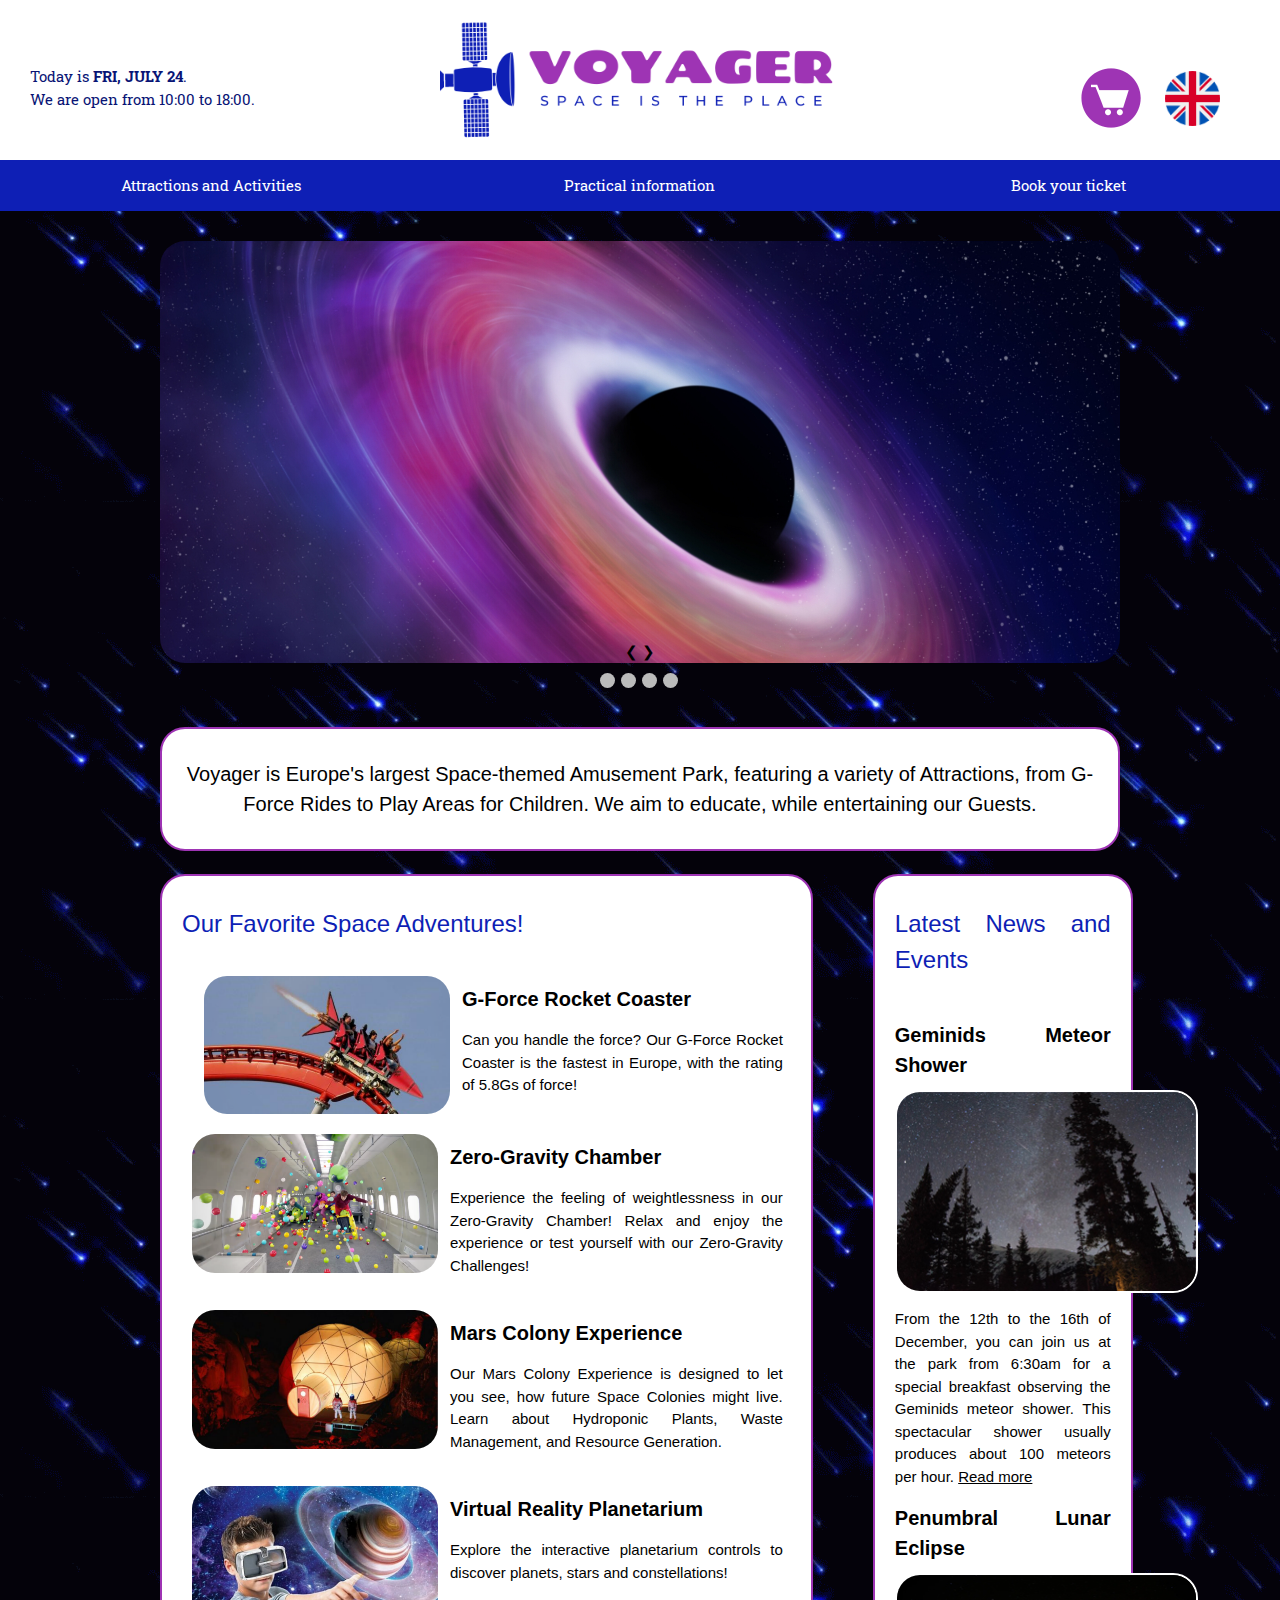
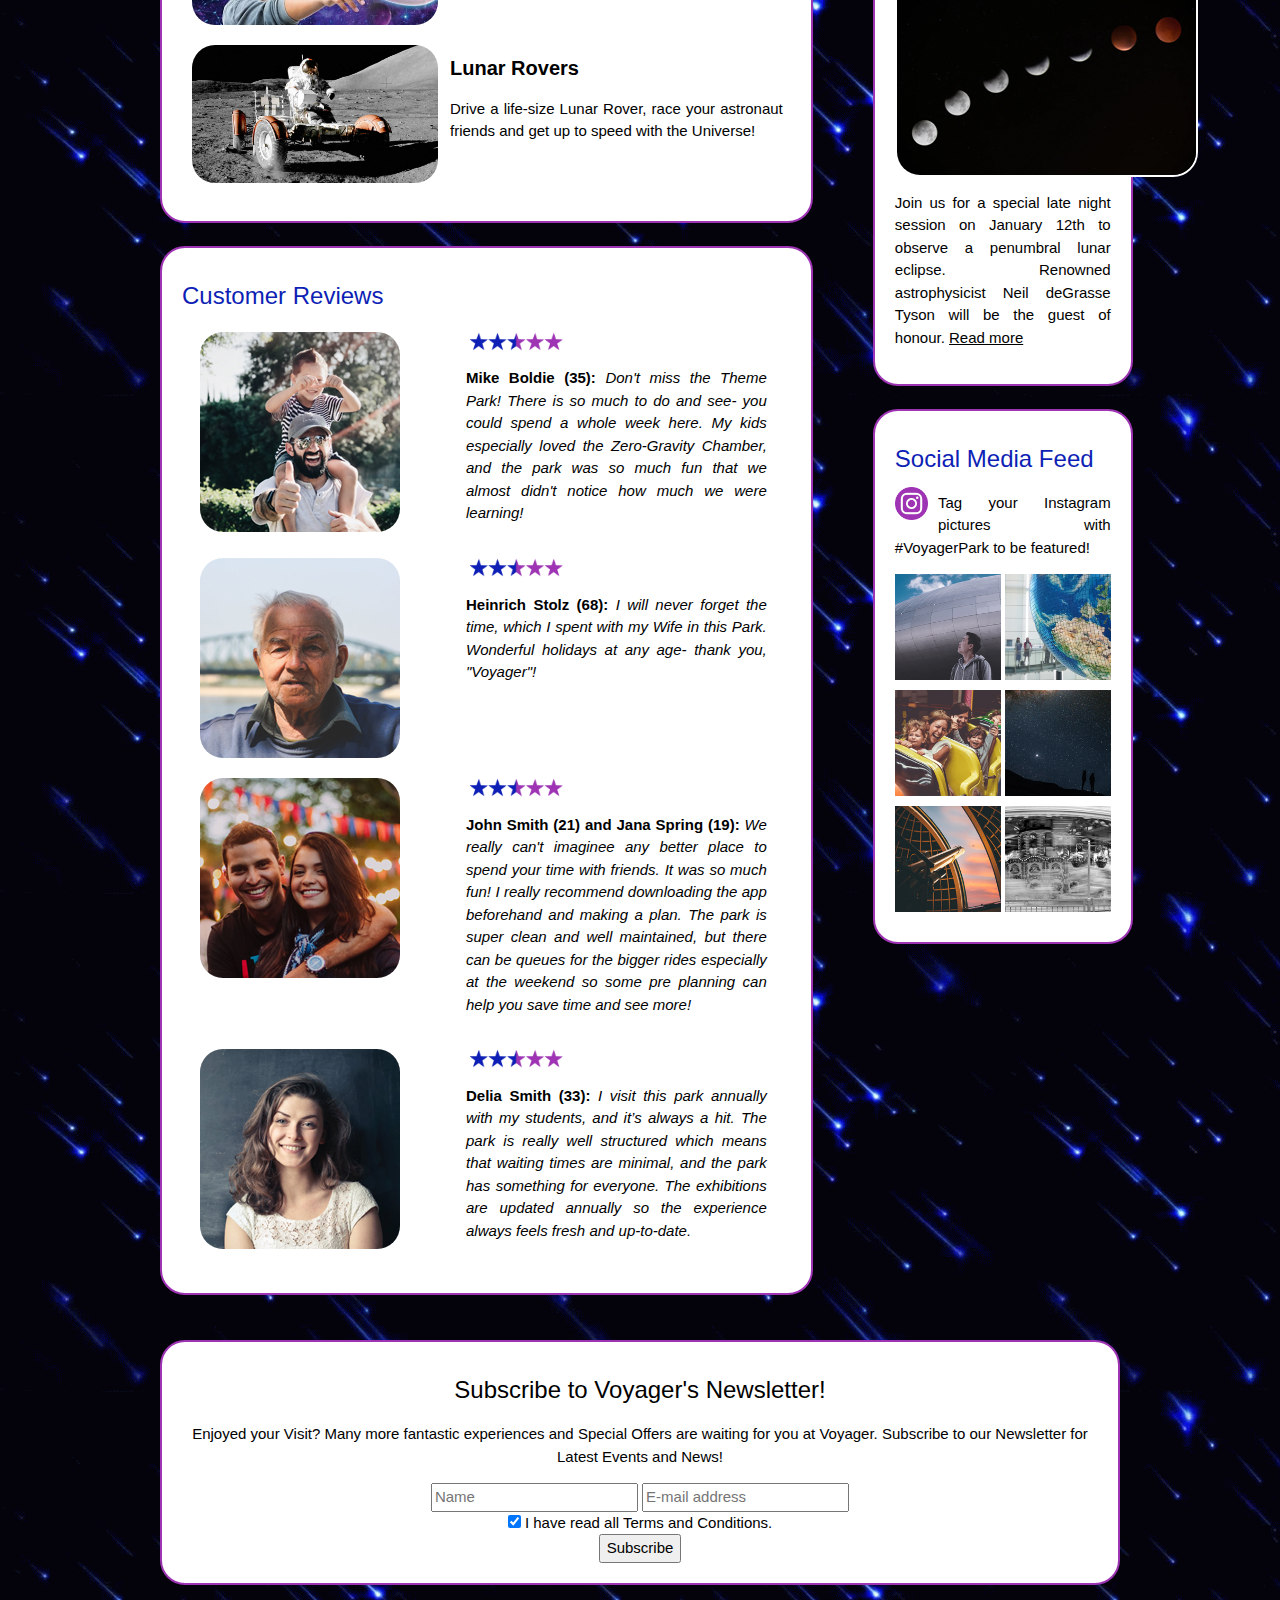
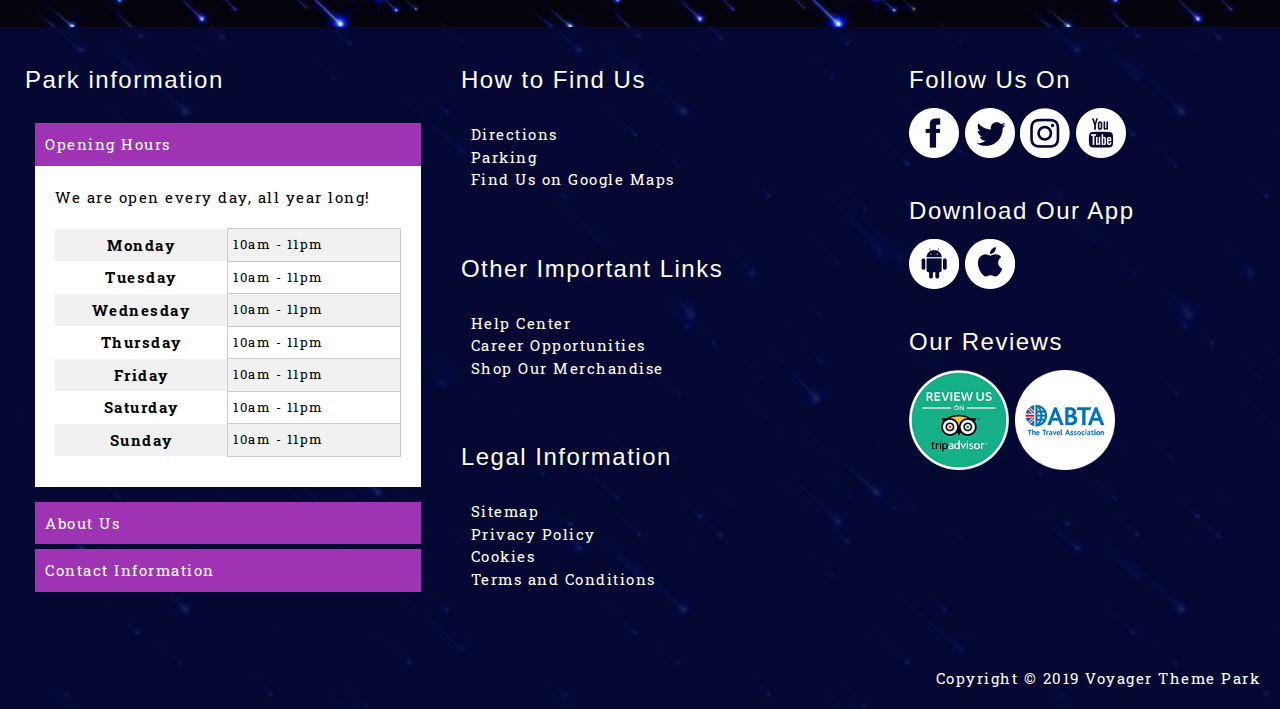
==== index.html @ f6f7c563 "fix conflict" ====
<!DOCTYPE html>
<html lang="en">

    <!--METADATA-->
    <!-- Contribution: Main coding for this page was provided by Kristine Kuprevica. A number of people provided content including Hazel O'Keeffe, Kristina Kozaj and Kristine Kuprevica. Additional coding work on the skeleton and header/footer was provided by Kishore Mishra. Tweaks for validation were done by Hazel O'Keeffe. -->

    <head>
        <title>Voyager | Europe's largest Space-themed Amusement Park</title>
        <meta charset="utf-8">
        <!-- CHECK DESCRIPTION; MISSION STATEMENT, SEO OPTIMIZATION-->
        <meta name="description" content="Voyager is Europe's largest Space-themed Amusement Park, featuring a variety of Attractions, from G-Force Rides to Play Areas for Children. We aim to educate, while entertaining our guests.">
        <meta name="author" content="Hazel O'Keeffe, Kenjiro Ono, Kishore Mishra, Kristina Kozaj, Kristine Kuprevica, Laurence Sonnenberg">
        <meta name="viewport" content="width=device-width, initial-scale=1.0">
        <meta name="refresh" content="600">
        <!-- CHECK KEYWORDS, MISSION STATEMENT, SEO OPTIMIZATION-->
        <meta name="keywords" content="Amusement Park Holidays Family Holidays Children Space Fun">
        <!-- Adding favicon icon -->
        <link rel="shortcut icon" type="image/ico" href="media/favicon.ico" />
        <!-- Adding link to the CSS and JavaScript -->
        <link rel="stylesheet" href="https://www.w3schools.com/w3css/4/w3.css">
        <link rel="stylesheet" type="text/css" href="voyager_styles.css">
        <script src="js/getDate.js"></script>
        <!-- <script src="js/slideshowContainer.js"></script> -->

        <!-- 
<style>
h1 {
font-size: 40px;
font-family: sans-serif, "Roboto Slab", "Trebuchet MS";
color: #9E34B4;
}

h2 {
font-size: 30px;
font-family: sans-serif, "Roboto Slab", "Trebuchet MS";
color: #9E34B4;
}

h3 {
font-size: 25px;
font-family: sans-serif, "Roboto Slab", "Trebuchet MS";

}

h4 {
font-size: 18px;
font-family: "Chango", sans-serif, "Roboto Slab", "Trebuchet MS", ;
}

p {
font-size: 16px;
font-family: sans-serif, "Roboto Slab", "Trebuchet MS";
}

</style>
-->

    </head>

    <!--Body-->

    <body>

        <!--THE HEADER CONTAINS THE LOGO, LANGUAGE OPTIONS, SHOPPING CART AND NAVIGATION-->
        <header>
            <!-- Logo -->
            <div class="logo_container">
                <a href="index.html"><img src="media/VOYAGER_Logo.png" alt="Theme park logo" width="400"></a>
            </div>

            <div class="header_buttons">
                <a href="booking.html"><img src="media/cart.png" alt="Link to shopping cart" width="80"></a>
                <!-- This creates a pop up that tells users that more languages will eb available soon -->
                <div class=" tooltip">
                    <img src="media/en.png" alt="Language option: English" width="75">
                    <span class="tooltiptext">More languages coming soon!</span>
                </div>
            </div>
            <p class="opening_today">
                <!-- This piece of code uses a simple JavaScript script to get the current date -->
                Today is
                <span id="date_time"></span>.
                <script>
                    window.onload = date_time('date_time');

                </script> <br />
                We are open from <time>10:00</time> to <time>18:00</time>.
            </p>

            <!-- THE MAIN NAVIGATION FOR THE SITE IS DETAILED HERE-->
            <nav>
                <ul>
                    <li class="dropdown">
                        <a href="index.html#voyager_attractions" class="dropbtn">Attractions and Activities</a>
                        <!-- THIS SECTION IS A DROPDOWN -->
                        <div class="dropdown-content">
                            <a href="index.html#voyager_attractions">Most visited attractions</a>
                            <a href="practical_information.html#specialoffers">Special offers</a>
                            <a href="index.html#latest_news">Latest events and news</a>
                        </div>
                    </li>
                    <li><a href="practical_information.html">Practical information</a></li>
                    <li><a href="booking.html">Book your ticket</a></li>
                </ul>
            </nav>
        </header>

        <!--1 Banner Slideshow Container-->

        <!--1.1. Slideshow Container-->

        <div id="main_content">

            <div class="slideshow-container">
                <div class="slideshow-inner">

                    <div class="mySlides">
                        <img src='./media/Banner_4.jpg' style='width: 100%; text-align: center;' alt="Voyager Banner 4 Black Planet" />
                    </div>

                    <div class="mySlides">
                        <img src='./media/Banner_1.jpg' style='width: 100%;' alt="Voyager Banner 1 Moonwalk Simulator Photo" />
                    </div>

                    <div class="mySlides">
                        <img src='./media/Banner_2.jpg' style='width: 100%;' alt="Voyager Banner 2 Planetarium Photo" />
                    </div>

                    <div class="mySlides">
                        <img src='./media/Banner_3.jpg' style='width: 100%;' alt="Voyager Banner 3 Children Astronaut Costume Photo" />
                    </div>

                    <a class="prev" onclick="plusSlides(-1)">&#10094;</a>
                    <a class="next" onclick="plusSlides(1)">&#10095;</a>

                </div>


            </div>

            <!--1.2. Dot Container-->

            <div style='text-align: center;'>
                <span class="dot" onclick='currentSlide(1)'></span>
                <span class="dot" onclick='currentSlide(2)'></span>
                <span class="dot" onclick='currentSlide(3)'></span>
                <span class="dot" onclick='currentSlide(4)'></span>
            </div>

            <script>
                var slideIndex = 1;
                showSlides(slideIndex);
                
                function plusSlides(n) {
                  showSlides(slideIndex += n);
                }
                
                function currentSlide(n) {
                  showSlides(slideIndex = n);
                }
                
                function showSlides(n) {
                  var i;
                  var slides = document.getElementsByClassName("mySlides");
                  var dots = document.getElementsByClassName("dot");
                  if (n > slides.length) {slideIndex = 1}    
                  if (n < 1) {slideIndex = slides.length}
                  for (i = 0; i < slides.length; i++) {
                      slides[i].style.display = "none";  
                  }
                  for (i = 0; i < dots.length; i++) {
                      dots[i].className = dots[i].className.replace(" active", "");
                  }
                  slides[slideIndex-1].style.display = "block";  
                  dots[slideIndex-1].className += " active";
                }
                </script>

            <br>

            <!--2. Mission Statement-->
            <div>
                <div style="background-color: white" class="mission">

                    <h3 style="color: #000000; font-size: 20px">Voyager is Europe's largest Space-themed Amusement Park, featuring a variety of Attractions, from G-Force Rides to Play Areas for Children. We aim to educate, while entertaining our Guests.</h3>
                </div>
                <br>

                <!--Main Content-->

                <div class="home_wrapper">
                    <div id="home_content" class="home_content">


                        <!--3. Main attractions images and description-->

                        <div style="background-color: white" class="p_round_corners">
                            <h3 style="color:#0E1FB5"> Our Favorite Space Adventures!</h3>
                            <br>

                            <div class="w3-row-padding" style="padding-left:20px;">
                                <div class="w3-container w3-third" style="padding-left:0">
                                    <a href="#attraction_1"><img class="w_round_corners" src="media/attraction_1.png" alt="G-Force Rocket Coaster" width="250"></a>
                                </div>

                                <div class="attraction_desc" style="margin-left:150px">
                                    <h4 style="margin-left:110px"><b>G-Force Rocket Coaster</b></h4>
                                    <p style="margin-left:110px">
                                        Can you handle the force? Our G-Force Rocket Coaster is the fastest in Europe, with the rating of 5.8Gs of force!
                                    </p>
                                </div>

                            </div>

                            <div class=" w3-row-padding w3-section">
                                <div class="w3-container w3-third" style="padding-left:0;">
                                    <a href="#attraction_2"><img class="w_round_corners" src="media/attraction_2.png" alt="Zero-Gravity Chamber" width="250"> </a>
                                </div>


                                <div class="attraction_desc" style="margin-left:150px">
                                    <h4 style="margin-left:110px"><b>Zero-Gravity Chamber</b></h4>
                                    <p style="margin-left:110px">
                                        Experience the feeling of weightlessness in our Zero-Gravity Chamber! Relax and enjoy the experience or test yourself with our Zero-Gravity Challenges!
                                    </p>
                                </div>

                            </div>

                            <div class="w3-row-padding w3-section">
                                <div class="w3-container w3-third" style="padding-left:0;">
                                    <a href="#attraction_3"><img class="w_round_corners" src="media/attraction_3.png" alt="Mars Colony Experience" width="250"></a>
                                </div>

                                <div class="attraction_desc" style="margin-left:150px">
                                    <h4 style="margin-left:110px"><b>Mars Colony Experience</b></h4>
                                    <p style="margin-left:110px">
                                        Our Mars Colony Experience is designed to let you see, how future Space Colonies might live. Learn about Hydroponic Plants, Waste Management, and Resource Generation.
                                    </p>
                                </div>
                            </div>


                            <div class="w3-row-padding w3-section">

                                <div class="w3-container w3-third" style="padding-left:0;">
                                    <a href="#attraction_4"><img class="w_round_corners" src="media/attraction_4.png" alt="Virtual Reality Planetarium" width="250"></a>
                                </div>

                                <div class="attraction_desc" style="margin-left:150px">
                                    <h4 style="margin-left:110px"><b>Virtual Reality Planetarium</b></h4>
                                    <p style="margin-left:110px">
                                        Explore the interactive planetarium controls to discover planets, stars and constellations!
                                    </p>
                                </div>

                            </div>


                            <div class="w3-row-padding w3-section">
                                <div class="w3-container w3-third" style="padding-left:0;">
                                    <a href="#attraction_5"><img class="w_round_corners" src="media/attraction_5.png" alt="Lunar Rover" width="250"></a>
                                </div>
                                <div class="attraction_desc" style="margin-left:150px">
                                    <h4 style="margin-left:110px"><b>Lunar Rovers</b></h4>
                                    <p style="margin-left:110px">
                                        Drive a life-size Lunar Rover, race your astronaut friends and get up to speed with the Universe!
                                    </p>
                                </div>

                            </div>

                        </div>
                        <br>



                        <!--4. Customer Reviews-->


                        <div class="p_round_corners" style="background-color: white">


                            <h3 style="color: #0E1FB5"> Customer Reviews</h3>
                            <div class="w3-row-padding w3-section">
                                <div class="w3-container w3-quarter"> <img src="media/review_1.jpg" class="w_round_corners" alt="Picture of customer Mike Boldie, aged 35, with his child">
                                </div>
                                <div class="w3-container w3-rest" style="margin-left:150px">
                                    <a style="margin-left:110px" href="#customer_review_1"><img src="media/star_reviews.png" width="100" alt="Marie Boldie Customer Review 1"></a>

                                    <p style="margin-left:110px"><b>Mike Boldie (35): </b>
                                        <i>Don't miss the Theme Park! There is so much to do and see- you could spend a whole week here. My kids especially loved the Zero-Gravity Chamber, and the park was so much fun that we almost didn't notice how much we were learning!</i>
                                    </p>
                                </div>
                            </div>


                            <div class="w3-row-padding w3-section">
                                <div class="w3-container w3-quarter">
                                    <img src="media/review_2.jpg" class="w_round_corners" alt="Picture of customer Heinrich Stolz, aged 68">
                                </div>

                                <div class="w3-container w3-rest" style="margin-left:150px">
                                    <a href="#customer_review_2">
                                        <img style="margin-left:110px" src="media/star_reviews.png" width="100" alt="Heinrich Stolz and Susanna Lindenbaum Customer Review 2">
                                    </a>

                                    <p style="margin-left:110px"><b>Heinrich Stolz (68):</b>
                                        <i>I will never forget the time, which I spent with my Wife in this Park. Wonderful holidays at any age- thank you, "Voyager"!</i>
                                    </p>
                                </div>

                            </div>


                            <div class="w3-row-padding w3-section">

                                <div class="w3-container w3-quarter">
                                    <img src="media/review_3.jpg" class="w_round_corners" alt="Picture of customers John Smith (21) and Jana Spring (19)">
                                </div>
                                <div class="w3-container w3-rest"  style="margin-left:150px">

                                    <a  style="margin-left:110px" href="#customer_review_3"><img src="media/star_reviews.png" width="100" alt="Jane Smith and Jana Spring Customer Review 3"></a>

                                    <p  style="margin-left:110px"><b>John Smith (21) and Jana Spring (19):</b>
                                        <i>We really can't imaginee any better place to spend your time with friends. It was so much fun! I really recommend downloading the app beforehand and making a plan. The park is super clean and well maintained, but there can be queues for the bigger rides especially at the weekend so some pre planning can help you save time and see more!</i>
                                    </p>

                                </div>
                            </div>

                            <div class="w3-row-padding w3-section">
                                <div class="w3-container w3-quarter">
                                    <img src="media/review_4.jpg" class="w_round_corners" alt="Picture of customer Delia Smith (33)">
                                </div>

                                <div class="w3-container w3-rest" style="margin-left:150px">
                                    <a style="margin-left:110px" href="#customer_review_4"><img src="media/star_reviews.png" width="100" alt="Jack Drew, Jane Gibson, Laila Burké, and John Luke Customer Review 4"></a>

                                    <p style="margin-left:110px"><b>Delia Smith (33):</b>
                                        <i>I visit this park annually with my students, and it’s always a hit. The park is really well structured which means that waiting times are minimal, and the park has something for everyone. The exhibitions are updated annually so the experience always feels fresh and up-to-date.</i>
                                    </p>
                                </div>
                            </div>




                        </div>


                    </div>



                    <!--5. Aside including latest events and news & social media feed-->
                    <div id="home_aside" class="aside">

                        <div class="p_round_corners_aside" style="background-color: white">
                            <h3 style="color:#0E1FB5;">Latest News and Events</h3>
                            <br>

                            <!--5.1. Latest events and news -->
                            <div id="news_item_1">
                                <h4><b>Geminids Meteor Shower</b></h4>
                                <img src="media/news_1.jpg" class="w_round_corners" width=303 alt="Image of a meteor shower with pine trees">
                                <p>From the 12th to the 16th of December, you can join us at the park from 6:30am for a special breakfast observing the Geminids meteor shower. This spectacular shower usually produces about 100 meteors per hour.
                                    <a href="">Read more</a>
                                </p>

                            </div>
                            <div id="news_item_2">
                                <h4><b>Penumbral Lunar Eclipse</b></h4>
                                <img src="media/news_2.jpg" class="w_round_corners" width=303 alt="Image of the different phases of the moon during a lunar eclipse">
                                <p>Join us for a special late night session on January 12th to observe a penumbral lunar eclipse. Renowned astrophysicist Neil deGrasse Tyson will be the guest of honour.
                                    <a href="">Read more</a></p>
                            </div>

                        </div>
                        <br>
                        <br>



                        <!--Instagram feed - this should later be implemented with the Instagram API but for now it's a mockup-->


                        <div class="p_round_corners_aside" style="background-color: white">
                            <h3 style="color: #0E1FB5">Social Media Feed</h3>

                            <a href="https://www.instagram.com"><img style="float: left; padding: 0px 10px 0px 0px; width:20%;" src="media/instagram.png" alt="Instagram logo"></a>
                            <p>Tag your Instagram pictures with #VoyagerPark to be featured!</p>
                            <div id="instagram_pictures">
                                <div class="IG_row">
                                    <img src="media/Instagram1.jpg" alt="Image of man in front of building, shared by Instagram user @JohnWayne3">
                                    <img src="media/Instagram2.jpg" alt="Image of customers looking at a large globe, shared by Instagram user @KellyIsCool2019">
                                </div>
                                <div class="IG_row">
                                    <img src="media/Instagram3.jpg" alt="Image of family enjoying rollercoaster, shared by Instagram user @Iamthebestmom">

                                    <img src="media/Instagram4.jpg" alt="Image of two users staring at the starry sky, shared by Instagram user @ShaniaTwang">
                                </div>
                                <div class="IG_row">
                                    <img src="media/Instagram5.jpg" alt="Image of telescope looking out observatory roof at sunset, shared by Instagram user @photographerOnTour">

                                    <img src="media/Instagram6.jpg" alt="Image of ride in motion, shared by Instagram user @blackandwhitephotos">

                                </div>
                            </div>
                        </div>


                    </div>

                </div>

                <br>
                <br>

                <!--10 NEWS LETTER SUBSCRIPTIONS-->

                <div class="newsletter">
                    <h3>Subscribe to Voyager's Newsletter!</h3>
                    <form action="action_page.php">
                        <div class="container">

                            <p>Enjoyed your Visit? Many more fantastic experiences and Special Offers are waiting for you at Voyager. Subscribe to our Newsletter for Latest Events and News!</p>
                        </div>
                        <div class="container">
                            <input type="text" placeholder="Name" name="name" required>
                            <input type="text" placeholder="E-mail address" name="mail" required>
                            <br>
                            <label>
                                <input type="checkbox" checked="checked" name="subscribe">
                                I have read all Terms and Conditions.
                            </label>
                        </div>
                        <div class="container">
                            <input type="submit" value="Subscribe">
                        </div>
                    </form>
                </div>
            </div>

            <br>


        </div>
        <!--THE FOOTER CONTAINS A NUMBER OF LINKS TO IMPORTANT PARTS OF THE SITE, SOCIAL MEDIA LINKS AND LEGAL INFORMATION-->
        <footer>

            <!--LINKS TO IMPORTANT INFORMATION-->
            <div class="wrapper">
                <div id="park_information">
                    <h3>Park information</h3>
                    <ul>
                        <li>
                            <details open>
                                <summary>Opening Hours</summary>
                                <div class="accordian_details">
                                    <p>We are open every day, all year long!</p>
                                    <table>
                                        <tr>
                                            <th>Monday</th>
                                            <td>10am - 11pm</td>
                                        </tr>
                                        <tr>
                                            <th>Tuesday</th>
                                            <td>10am - 11pm</td>
                                        </tr>
                                        <tr>
                                            <th>Wednesday</th>
                                            <td>10am - 11pm</td>
                                        </tr>
                                        <tr>
                                            <th>Thursday</th>
                                            <td>10am - 11pm</td>
                                        </tr>
                                        <tr>
                                            <th>Friday</th>
                                            <td>10am - 11pm</td>
                                        </tr>
                                        <tr>
                                            <th>Saturday</th>
                                            <td>10am - 11pm</td>
                                        </tr>
                                        <tr>
                                            <th>Sunday</th>
                                            <td>10am - 11pm</td>
                                        </tr>
                                    </table>
                                </div>
                            </details>
                        </li>
                        <li>
                            <details>
                                <summary>About Us</summary>
                                <div class="accordian_details">
                                    <p>"Voyager" is the largest Space-themed Amusement park in Europe. We were established back in 2010, here in a wonderful place, called Greenburg. Every year we are delighted to welcome thousands of Guests from all around the World.</p>
                                    <p> "Space" is our world. "Space" is the air, which we breathe. "Space" is all around us, here at "Voyager". "Space is the Place"! And our customers, our "Spaciarians", know that. Here they can discover planets, stars, and constellations in our Virtual Reality Planetarium. Moreover, they can experience real reduced gravity and even try out a real space suit in our two Simulators- SpaceWalk and MoonWalk. </p>
                                    <p>Have you ever wondered how it feels to be on the International Space Station? Well... there is no need to wonder any longer- we have a Space Shuttle, which takes our "Spaciarians" straight to the International Space Station. </p>
                                    <p>Our youngest "Spaciarians" and their parents will especially love our Lunar Rovers which take you on a mysterious journey straight into the Universe. "Spaciarians" looking for more educational journey can experience our Mars Habitat, which will reveal to you the secrets of the Red Planet. But that's not all! There are three more surprises waiting for you- the Mars Colony Experience, our G-Force Rocket Coaster, and a Zero-Gravity Chamber.</p>
                                    <p>
                                        We employ more than 5000 "Spacemployees", who you will meet not only during your space journey, but also in Auditorium, Garden, Lounge Area, Bar, Restaurant, Shop, Childcare facilities, Locker Rentals, and Parking. We are accessible to everyone, and every year we aim to increase the accessibility of our services.
                                        So, what are you waiting for? Come and join us in this marvelous journey in the "Space". Because...- Yes, you are right! <b>"Space is the Place"!</b>
                                    </p>
                                </div>
                            </details>
                        </li>




                        <li>
                            <details>
                                <summary>Contact Information</summary>
                                <div class="accordian_details">

                                    <p>
                                        <b>Voyager Inc.</b>
                                    </p>

                                    <address>1 Green Road, <br />Greenburg, Greencountry, <br />GG11 1000</address><br />
                                    <a href="tel:01344556677" class="contact_info">+01(0)344556677</a><br />&nbsp;<br />
                                    <a href="info@voyagerpark.com" class="contact_info">info@voyagerpark.com</a>

                                </div>
                            </details>
                        </li>
                    </ul>
                </div>


                <div id="find_us_and_legal">
                    <div id="location_information" class="padded_bottom">
                        <h3>How to Find Us</h3>
                        <ul>
                            <li><a href="practical_information.html">Directions</a></li>
                            <li><a href="practical_information.html">Parking</a></li>
                            <li><a href="practical_information.html">Find Us on Google Maps</a></li>
                        </ul>
                    </div>

                    <div id="more_information" class="padded_bottom">
                        <h3>Other Important Links</h3>
                        <ul>
                            <li><a href="index.html">Help Center</a></li>
                            <li><a href="index.html">Career Opportunities</a></li>
                            <li><a href="index.html">Shop Our Merchandise</a></li>
                        </ul>
                    </div>

                    <div id="legal_information">
                        <h3>Legal Information</h3>
                        <ul>
                            <li><a href="">Sitemap</a></li>
                            <li><a href="">Privacy Policy</a></li>
                            <li><a href="">Cookies</a></li>
                            <li><a href="">Terms and Conditions</a></li>
                        </ul>
                    </div>
                </div>

                <!--LINKS TO SOCIAL MEDIA SITES, THE APP STORES AND THE MAIN REVIEWS SITES-->
                <div id="follow_us">
                    <div id="social_media" class="padded_bottom">
                        <h3>Follow Us On</h3>
                        <a href="https://www.facebook.com"><img src="media/FB.png" width="50" alt="Facebook logo"></a>
                        <a href="https://www.twitter.com"><img src="media/TW.png" width="50" alt="Twitter logo"></a>
                        <a href="https://www.instagram.com"><img src="media/IG.png" width="50" alt="Instagram logo"></a>
                        <a href="https://www.youtube.com"><img src="media/YT.png" width="50" alt="YouTube logo"></a>
                    </div>
                    <div id="App" class="padded_bottom">
                        <h3>Download Our App</h3>
                        <a href="https://play.google.com/"><img src="media/android.png" width="50" alt="Google Play logo"></a>
                        <a href="https://www.apple.com/ios/app-store/"><img src="media/apple.png" width="50" alt="Apple App Store logo"></a>
                    </div>
                    <div id="Reviews" class="padded_bottom">
                        <h3>Our Reviews</h3>
                        <a href="https://www.tripadvisor.com/"><img src="media/tripadvisor_logo.png" width="100" alt="TripAdvisor logo"></a>
                        <a href="https://www.abta.com/"><img src="media/abta_logo.png" width="100" alt="ABTA logo"></a>
                    </div>
                </div>
            </div>
            <div class="copyright">Copyright © 2019 Voyager Theme Park</div>
        </footer>
    </body>

</html>
---- voyager_styles.css ----
/* Contributions: Header styled by Hazel O'Keeffe. */

/* CUSTOM FONTS */

@import url('https://fonts.googleapis.com/css?family=Chango|Roboto+Slab&display=swap');
/* NOTE - Fascinate isn't the correct font from the logo, but the closest I could find */

/* ***************************************************************************** */
/* STYLES FOR ALL PAGES */

/* The Header consists of the logo, current opening times, language, cart and navigation. It is fixed to the top of the page and stays there when the user scrolls. */
header {
    overflow: visible;
    background-color: white;
    position: sticky;
    /* Set the navbar to fixed position */
    top: 0;
    width:100%;
    /* Position the navbar at the top of the page 
    margin-left: 1px;
    margin-right: 1px;*/
}

/* Place logo */
.logo_container {
    width: 400px;
    text-align: center;
    margin: 0 auto;
}

.logo {
    width: 100%;
    text-align: center;
}

/* Style and place opening hours text */
.opening_today {
    font-family: 'Roboto Slab', serif;
    color: #091475;
    padding-left: 30px;
    position: absolute;
    top: 50px;
    text-align: left;
}

.opening_today span {
    text-transform: uppercase;
    font-weight: bold;
    color: #091475;
}

/* place header buttons */
.header_buttons {
    position: absolute;
    top: 58px;
    right: 50px;
}

.header_buttons img {
    /* adds padding around the individual header buttons */
    padding: 10px;
}

.tooltip {
    position: relative;
    display: inline-block;
    cursor: pointer;
}

.tooltip .tooltiptext {
    visibility: hidden;
    width: 120px;
    background-color: #9e34b4;
    color: #fff;
    text-align: center;
    padding: 5px 0;
    border-radius: 6px;
    position: absolute;
    top: 100%;
    left: 50%;
    margin-left: -60px;
    z-index: 1;
}

/* Show the tooltip text when you hover over the flag icon */
.tooltip:hover .tooltiptext {
    visibility: visible;
}

/* style and place nav */
nav ul {
    list-style-type: none;
    margin: 0;
    padding: 0;
    overflow: hidden;
    background-color: #0e1fb5;
}

nav li {
    float: left;
    width: 33%;
}

nav li:nth-child(2) {
    /* a slight hack-around to get the nav to equal 100% - set the second li to 34% while the rest stay at 33% */
    float: left;
    width: 34%;
}

nav li a,
.dropbtn {
    display: block;
    color: white;
    font-family: 'Roboto Slab', serif;
    text-align: center;
    padding: 14px 16px;
    text-decoration: none;
}

nav li a:hover,
.dropdown:hover .dropbtn {
    background-color: #091475;
}

nav li.dropdown {
    display: inline-block;
}

nav .dropdown-content {
    /* Styles the dropdown element */
    display: none;
    position: absolute;
    background-color: #f9f9f9;
    width: 33%;
    box-shadow: 0px 8px 16px 0px rgba(0, 0, 0, 0.2);
    z-index: 1;
}

.dropdown-content a {
    /* Styles text and appearance of links in dropdown */
    color: black;
    padding: 12px 16px;
    text-decoration: none;
    display: block;
    text-align: left;
    text-align: center;
}

.dropdown-content a:hover {
    /* Changes colour of dropdown element being hovered over */
    background-color: #f1f1f1;
}

.dropdown:hover .dropdown-content {
    /* Displays the dropdown content on hover */
    display: block;
}

.anchor {
    /* This is to fix the anchor display issue casued by having a sticky header */
    padding-top: 210px;
    margin-top: -210px;
}

/* Styling the footer */
footer {
    margin-top: 20px;
    /* Translucent BG colour to differentiate footer */
    background-color: rgba(4,9,54,0.9);
    width: 100%;
    background-size: cover;
    background-position: center;
    /* Center the image */
    background-repeat: no-repeat;
    color: white;
    font-family: 'Roboto Slab', serif;
    letter-spacing: 0.1em;
}

footer a {
    text-decoration: none;
}

.wrapper {
    display: grid;
    grid-template-columns: 33% 34% 33%;
    column-gap: 30px;
    padding: 25px;
}

footer ul {
    list-style-type: none;
    padding: 10px;
}

footer ul a {
    color: white;
}

footer ul a:hover {
    color: #9e34b4;
}

.copyright {
    padding: 20px;
    text-align: right;
}

.padded_bottom {
    padding-bottom: 25px;
}

/* This section styles the info accordian in the footer */
summary {
    display: block;
    cursor: pointer;
    padding: 10px;
    background-color: #9e34b4;
    transition: 1s;
    margin-bottom: 5px;
}

.accordian_details {
    padding-top: 5px;
    padding-left: 20px;
    padding-right: 20px;
    padding-bottom: 30px;
    background-color: white;
    margin-bottom: 15px;
    color: black;
    margin-top: -5px;
}

footer table {
    border-collapse: collapse;
    border-spacing: 0;
    width: 100%;
    margin-top: 20px;
}

footer table th {
    width: 50%;
    padding: 5px;
}

footer table tr:nth-child(odd) td {
    background: #f1f1f1;
}

footer table tr:nth-child(odd) th {
    background: #f1f1f1;
}

address {
    font-style: normal;
}

.contact_info {
    color: black;
}

.contact_info:hover {
    color: #9e34b4;
}

/* ***************************************************************************** */
/* STYLES FOR INDEX */

/*Styling for slideshow container*/

.slideshow-container {
    border-radius: 25px;
    max-width: 80%;
    position: relative;
    margin-left: 160px;
    margin-right: 160px;
    margin-top: 30px;
    margin-bottom: 10px;
    overflow: hidden;
    text-align: center;
    object-fit: scale-down;
    z-index: -1;
}

.mySlides {
    display: block;
    height: 400px;
}

/*Styling navigation dots under slideshow container*/
.dot {
    cursor: pointer;
    height: 15px;
    width: 15px;
    margin: 0 2px 10px 0;
    background-color: #bbb;
    border-radius: 50%;
    display: inline-block;
    transition: background-color 0.6s ease;
}

.dot:hover {
    background-color: #717171;
}

/* Styling the mission statement container */
.mission {
    padding: 2px;
    max-width: 80%;
    position: relative;
    margin-left: 160px;
    margin-right: 160px;
    overflow: hidden;
    text-align: center;
    z-index: -1;
    border-radius: 25px;
    border: 2px solid #9e34b4;
    padding: 20px;
}

/*Styling container for attractions and customer reviews*/

.home_wrapper {
    display: grid;
    grid-template-columns: 68% 30%;
    margin-left: 160px;
    margin-right: 160px;
    column-gap: 60px;
    z-index: -1;
    text-align: justify;
}

.home_content {
    display: inline-block;
    max-width: 100%;
    z-index: -1;
}

/*Styling container for latest news and social media feed*/

.aside {
    display: inline-block;
    max-width: 95%;
    text-align: justify-all;
    z-index: -1;
}

.p_round_corners_aside {
    display: inline-block;
    max-width: 95%;
    text-align: justify-all;
    z-index: -1;
    border-radius: 25px;
    border: 2px solid #9e34b4;
    padding: 20px;
}

/* Styling newsletter*/

.newsletter {
    max-width: 80%;
    position: relative;
    margin-left: 160px;
    margin-right: 160px;
    overflow: hidden;
    text-align: center;
    z-index: -1;
    background-color: #ffffff;
    /*#0E1FB5*/
    color: black;
    border-radius: 25px;
    border: 2px solid #9e34b4;
    padding: 20px;
}

/* Styling round corners in blue, purple and no border*/

.p_round_corners {
    border-radius: 25px;
    border: 2px solid #9e34b4;
    padding: 20px;
}

.w_round_corners {
    border-radius: 25px;
    border: 2px solid #ffffff;
}

.IG_row {
    padding-bottom: 10px;
}

.IG_row img {
    width:49%;
}

body {
    background-image: url('media/space_gif.gif');
}

/* ***************************************************************************** */
/* STYLES FOR PRACTICAL INFO PAGE */

body {
    font-family: sans-serif, 'Trebuchet MS', Helvetica;
}

/* Practical Info description and background*/
#practical_info {
    text-align: center;
    margin-top: 0px;
    color: white;
}
#practical_info + h2 {
    width: 100%;
    text-align: center;
    font-size: 1em;

    padding-bottom: 20px;
    border-bottom: 0.5px solid #505159;
    color: white;
}
#pinfo_upper {
    width: 100%;
    padding-bottom: 50px;
}


.info_box {
    width: 900px;
    height:167px;
    margin: 20px auto;
}

.Image {
    width: 200px;
    height:100%;
    border: 2px solid #9e34b4;
    margin: 0;
    border-radius: 15px 0px 0px 15px;
    background: white;
    float:left;
}

.info_box a {
    color: #6c3483;
    font-weight: bold;
}

.side_box {
    padding-left: 200px;
}

.info_box h3 {

    border: 2px solid #9e34b4;
    background: #9e34b4;
    color: white;
    margin: 0;
    border-radius: 0px 15px 0px 0px;
    padding:2px;
    padding-left:25px;
}

.info_box p {
    height: 123px;
    border: 2px solid #9e34b4;
    background: #f1f1f1;
    color: black;
    margin: 0;
    padding: 15px;
    padding-left:25px;
    border-radius: 0px 0px 15px 0px;
}



/* Ticket Promotion*/
#specialoffers { /*This is the main container holding the three special offers*/
    margin: 0 auto;
    padding: 30px;
    width:100%;
    text-align:center;
    clear:both;
}

.ticket_offer { /*This is the container for a single offer*/
    display: inline-block;
    vertical-align:top;
    width: 350px;
    height: 500px; 
    margin:20px;
    border-radius: 15px;
    border: 2px solid #9e34b4;
    background: #f1f1f1;
}
.offer_Image {
    width: 250px;
    height: 200px;
    margin-top:30px;
    border: 1px solid #9e34b4;
}

.ticket_offer_p {
    width: 300px;
    height: 200px;
    border: 2px solid #9e34b4;
    margin-left: 25px;
    text-align: center;
    font-size: 20px;
    padding-top: 20px;
    margin-bottom: 0px;
    margin-top: 25px;
    color: #4a235a;
    background: white;
}

.button {
    background-color: #9e34b4;
    border: 1px solid #9e34b4;
    color: white;
    padding: 15px 32px;
    text-align: center;
    font-size: 16px;
    margin-left: 5px;
    margin-top: 25px;
}


#button1 {
    background-color: #9e34b4;
    border: 1px solid #9e34b4;
    color: white;
    padding: 15px 32px;
    text-align: center;
    font-size: 16px;
    margin-left: 5px;
    margin-top: 65px;
}
#ticket_offer1_p {
    width: 300px;
    height: 200px;
    border: 2px solid #9e34b4;
    margin-left: 25px;
    text-align: center;
    font-size: 20px;
    padding-top: 30px;
    margin-bottom: 0px;
    margin-top: 25px;
    color: #4a235a;
    background: white;
}


/* ***************************************************************************** */
/* STYLES FOR BOOKING PAGE */
#ticket_price {
    font-family: sans-serif, 'Roboto Slab', 'Trebuchet MS';
    color: white;
    padding: 10px;
    border-radius: 25px;
    text-align: center;
}


.tickets_types {
    border: 3px solid #9e34b4;
    background-color: white;
    text-align: center;
    display: inline-block;
    vertical-align: top; /* Otherwise inline block aligns on the bottom */
    width: 22%;
    padding: 20px;
    border-radius: 20px;
    margin: 2em;
}
.tickets_types img {
    width: 100%;
    padding-bottom:25px;

}
#ticket_price h2 {
    background: #0e1fb5;
    border-radius: 15px 15px 0px 0px;
    padding: 12px;
    margin:0px;
}

#ticket_price table {
    color: white;
    background-color: #0e1fb5;
    border-collapse: collapse;
    border-radius: 15px 15px 0px 0px;
    width: 100%;
    height: 100px;
}
.price_table th,
.price_table td {
    border: 2px solid white;
}
.price_table td:hover {
    background-color: #091475;
}

.details {
    color: black;
    text-align: left;
}
.details h3 {
    text-align: center;
}

#book_your_ticket {
    border: 3px solid #9e34b4;
    margin-left: 300px;
    margin-right: 300px;
    margin-top: 50px;
    margin-bottom: 160px;
    font-family: sans-serif, 'Roboto Slab', 'Trebuchet MS';
    color: black;
    background-color: aliceblue;
    padding: 50px;
    border-radius: 25px;
}

.select_ticket {
    background-color: white;
    width: 30%;
    display: inline-block;
    border: 1px solid #ccc;
    border-radius: 4px;
    text-align: center;
    margin: 5px;
    padding: 20px;
}
.select_ticket table {
    border-collapse: collapse;
    table-layout: fixed;
    width: 100%;
    text-align: center;
}
.select_ticket h3 {
    background-color: #0e1fb5;
    color: white;
    padding: 10px;
    border-radius: 6px;
}
.select_ticket table th,
td {
    font-size: 13px;
    border: 1px solid #ccc;
    padding: 5px;
}
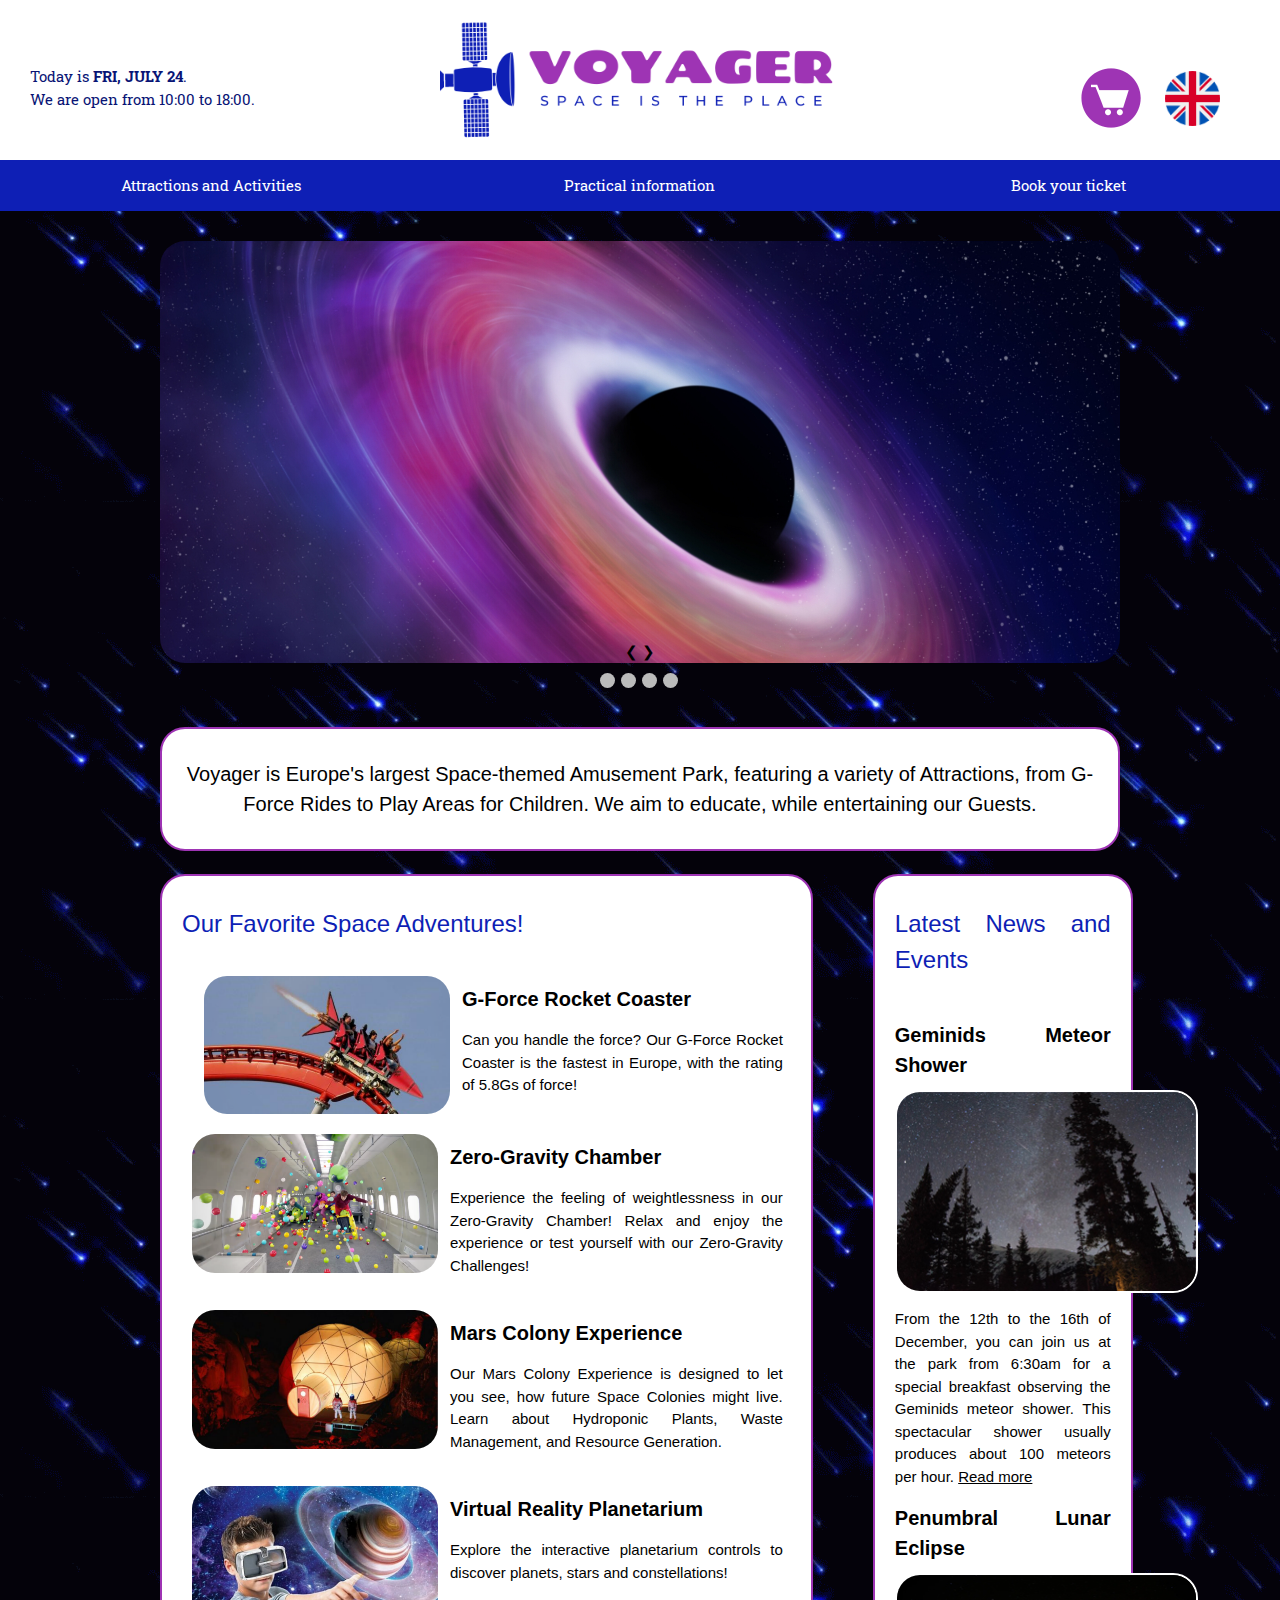
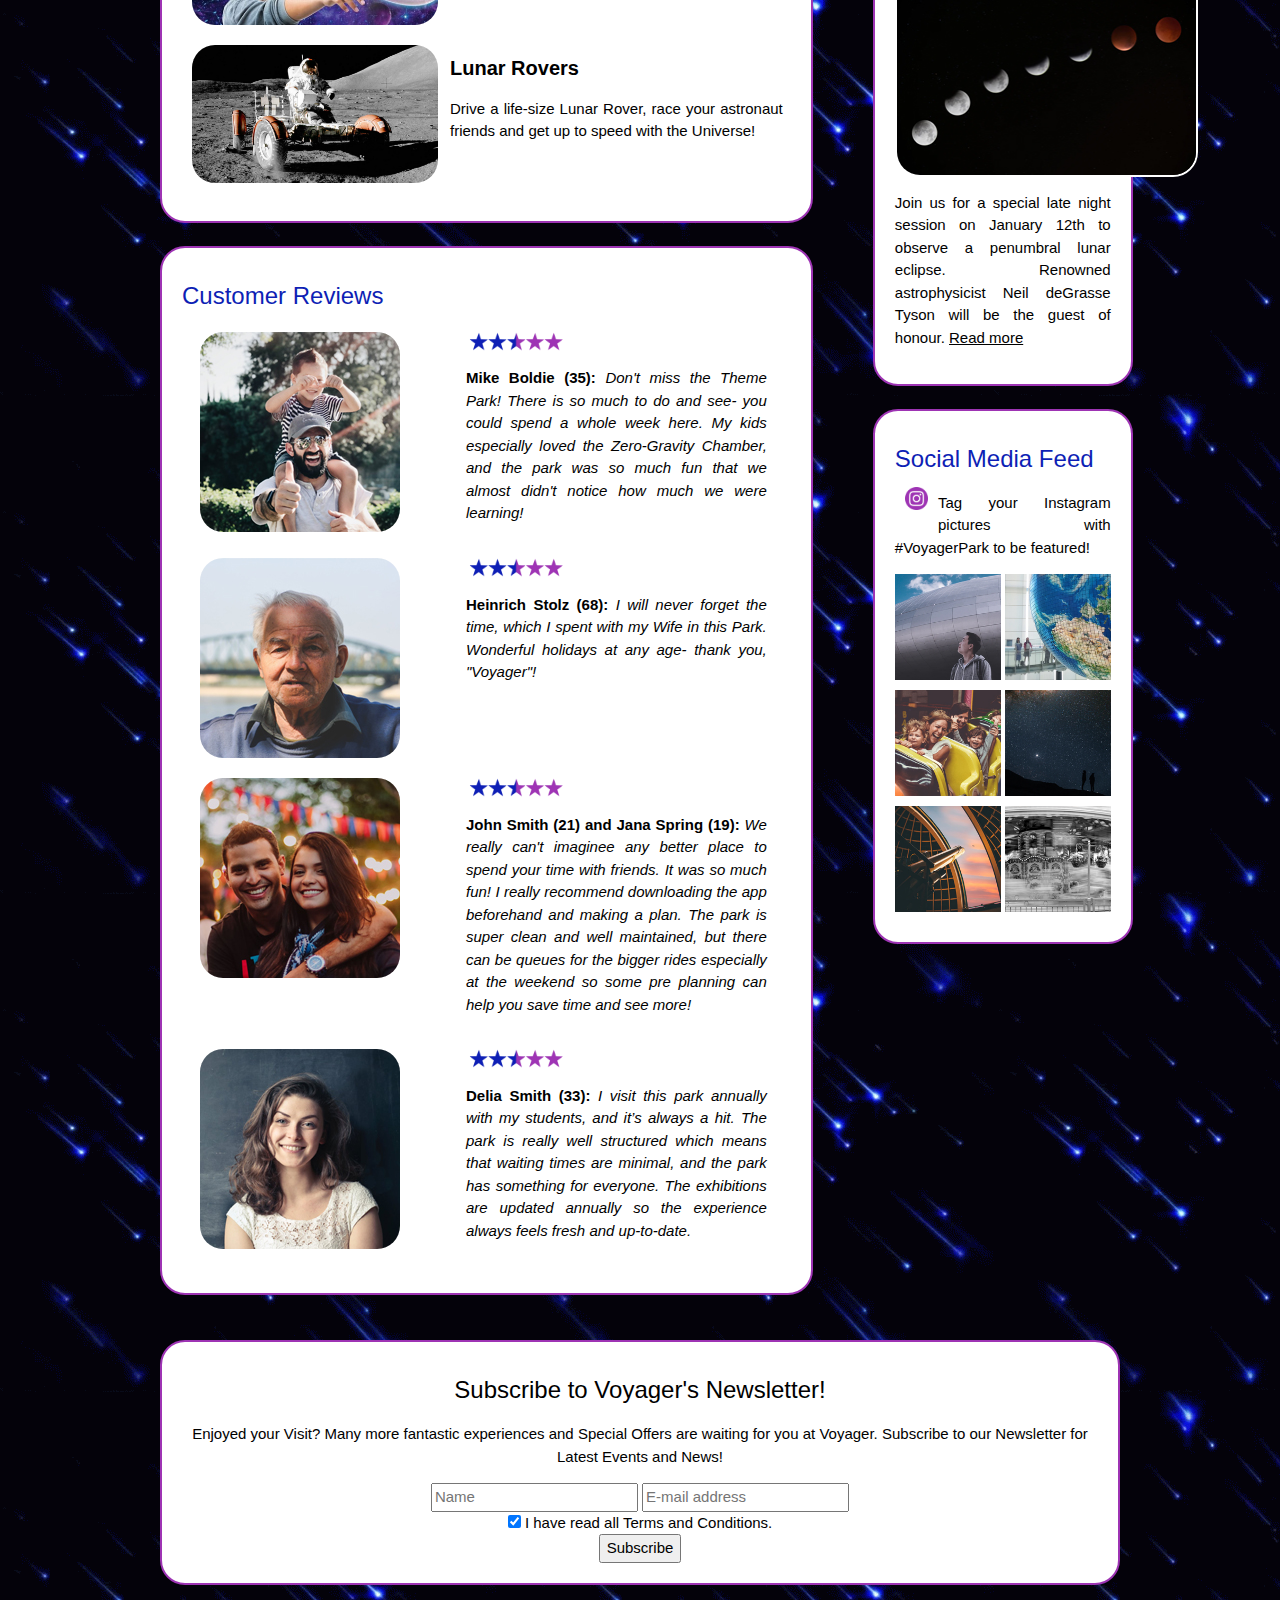
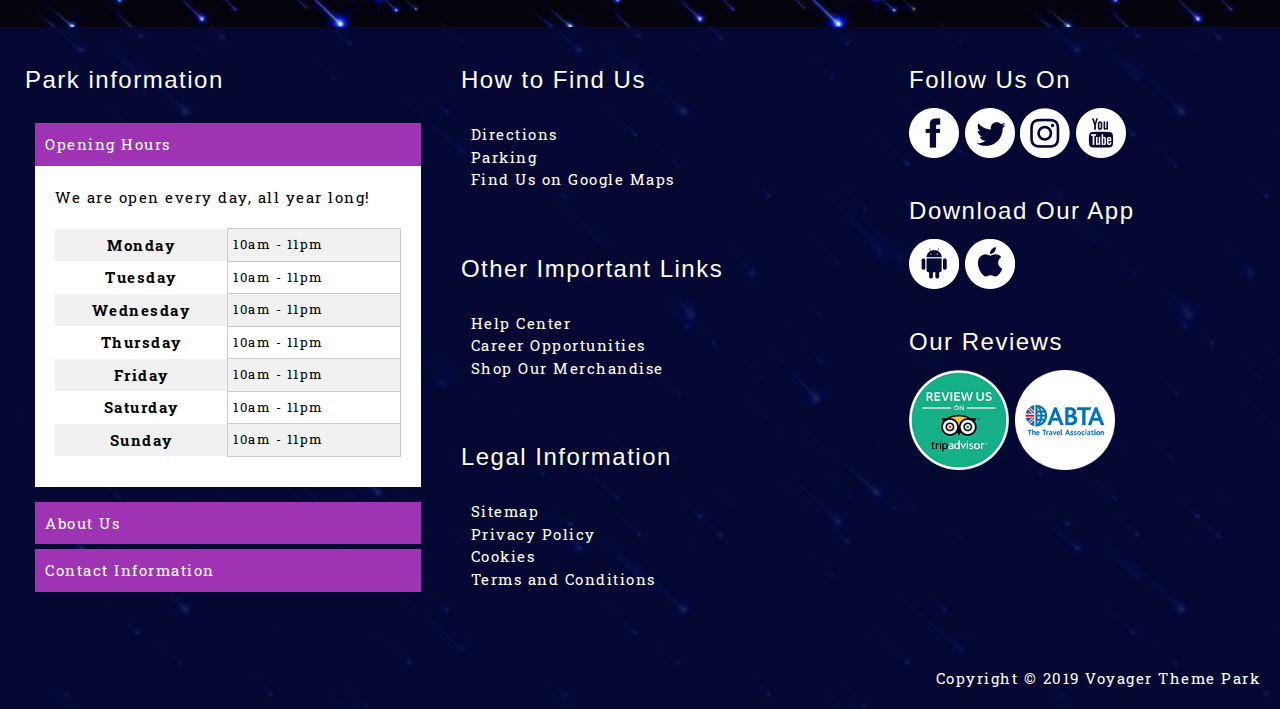
==== commit bc6c2a3a: "Fixed IG carousel issue" ====
--- a/index.html
+++ b/index.html
@@ -119,15 +119,15 @@
                     </div>
 
                     <div class="mySlides">
-                        <img src='./media/Banner_1.jpg' style='width: 100%;' alt="Voyager Banner 1 Moonwalk Simulator Photo" />
+                        <img src='./media/banner_1.jpg' style='width: 100%;' alt="Voyager Banner 1 Moonwalk Simulator Photo" />
                     </div>
 
                     <div class="mySlides">
-                        <img src='./media/Banner_2.jpg' style='width: 100%;' alt="Voyager Banner 2 Planetarium Photo" />
+                        <img src='./media/banner_2.jpg' style='width: 100%;' alt="Voyager Banner 2 Planetarium Photo" />
                     </div>
 
                     <div class="mySlides">
-                        <img src='./media/Banner_3.jpg' style='width: 100%;' alt="Voyager Banner 3 Children Astronaut Costume Photo" />
+                        <img src='./media/banner_3.jpg' style='width: 100%;' alt="Voyager Banner 3 Children Astronaut Costume Photo" />
                     </div>
 
                     <a class="prev" onclick="plusSlides(-1)">&#10094;</a>
@@ -388,11 +388,13 @@
                         <div class="p_round_corners_aside" style="background-color: white">
                             <h3 style="color: #0E1FB5">Social Media Feed</h3>
 
-                            <a href="https://www.instagram.com"><img style="float: left; padding: 0px 10px 0px 0px; width:20%;" src="media/instagram.png" alt="Instagram logo"></a>
+                            <a href="https://www.instagram.com"><img style="float: left; padding: 0px 10px 10px 10px; width:20%;" src="media/instagram.png" alt="Instagram logo"></a>
                             <p>Tag your Instagram pictures with #VoyagerPark to be featured!</p>
                             <div id="instagram_pictures">
+                                
                                 <div class="IG_row">
                                     <img src="media/Instagram1.jpg" alt="Image of man in front of building, shared by Instagram user @JohnWayne3">
+                                    
                                     <img src="media/Instagram2.jpg" alt="Image of customers looking at a large globe, shared by Instagram user @KellyIsCool2019">
                                 </div>
                                 <div class="IG_row">
--- a/voyager_styles.css
+++ b/voyager_styles.css
@@ -388,6 +388,8 @@
 
 .IG_row {
     padding-bottom: 10px;
+
+    clear:both;
 }
 
 .IG_row img {
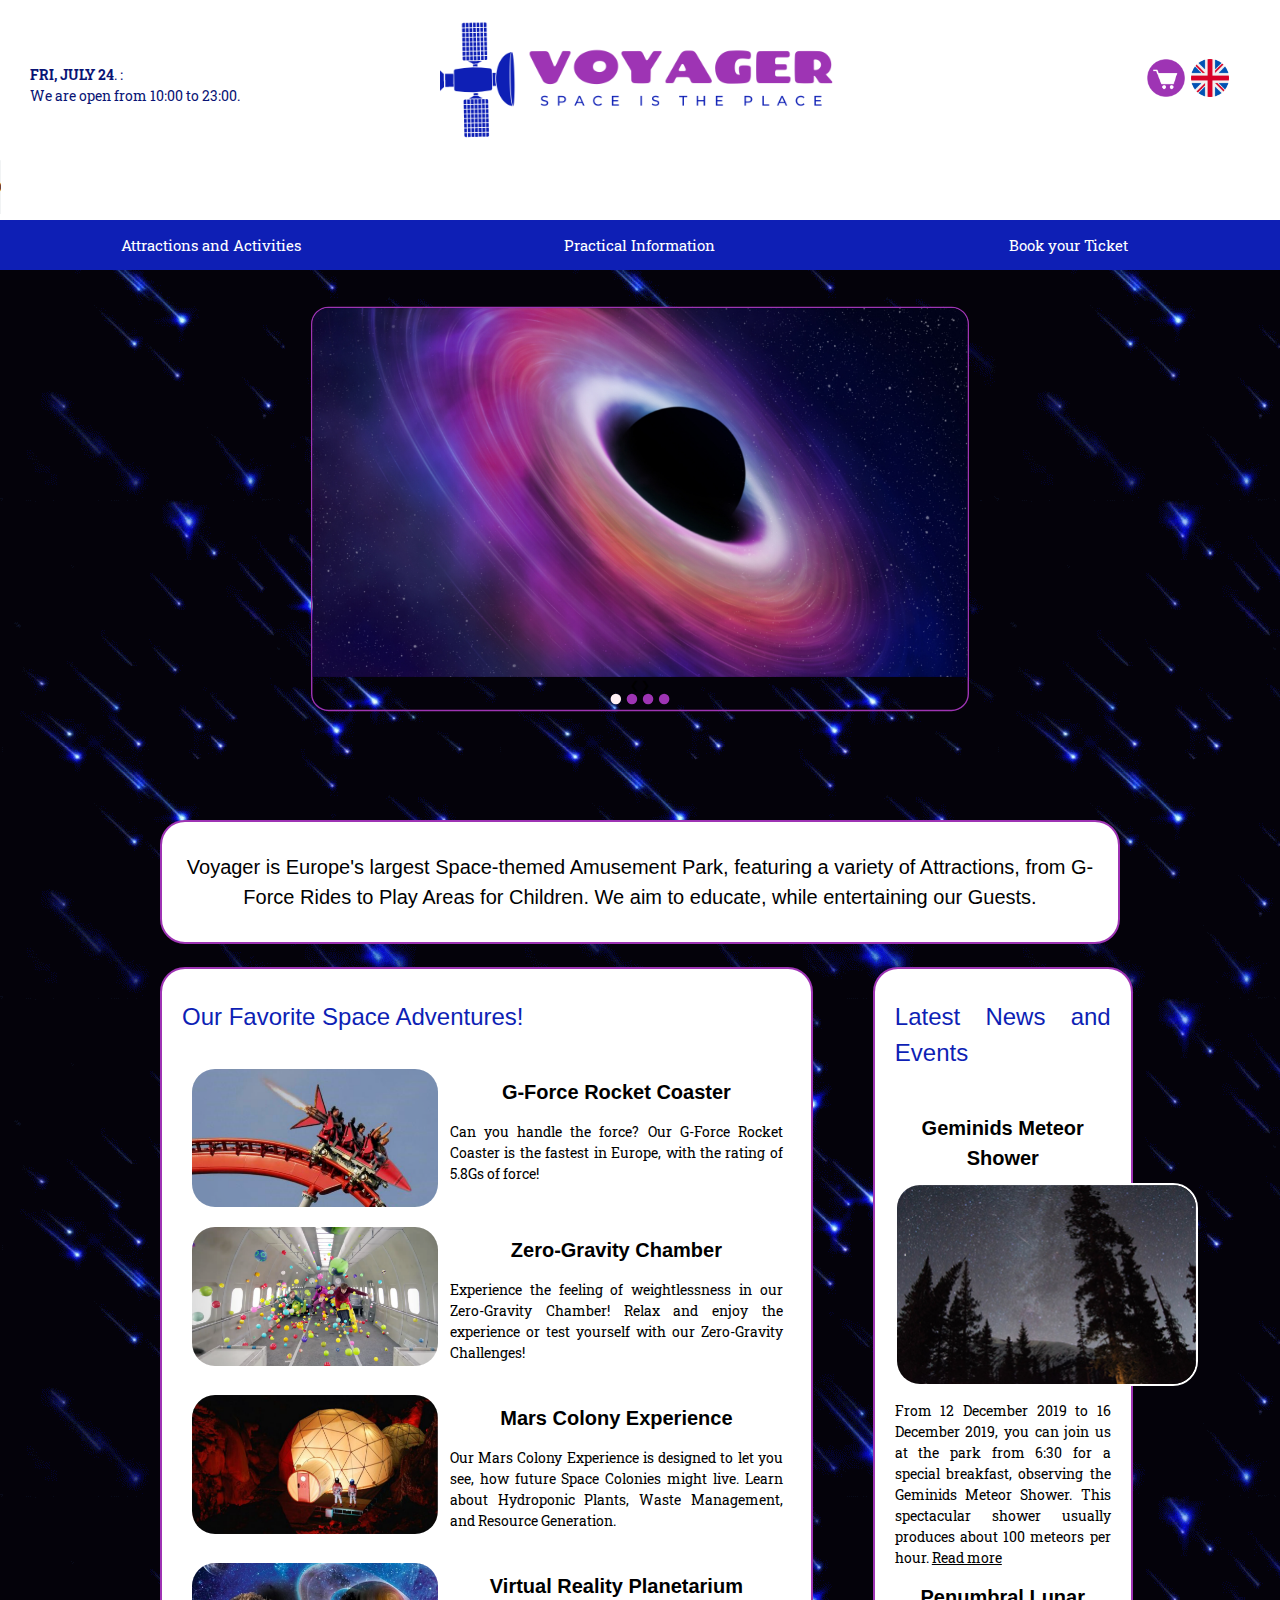
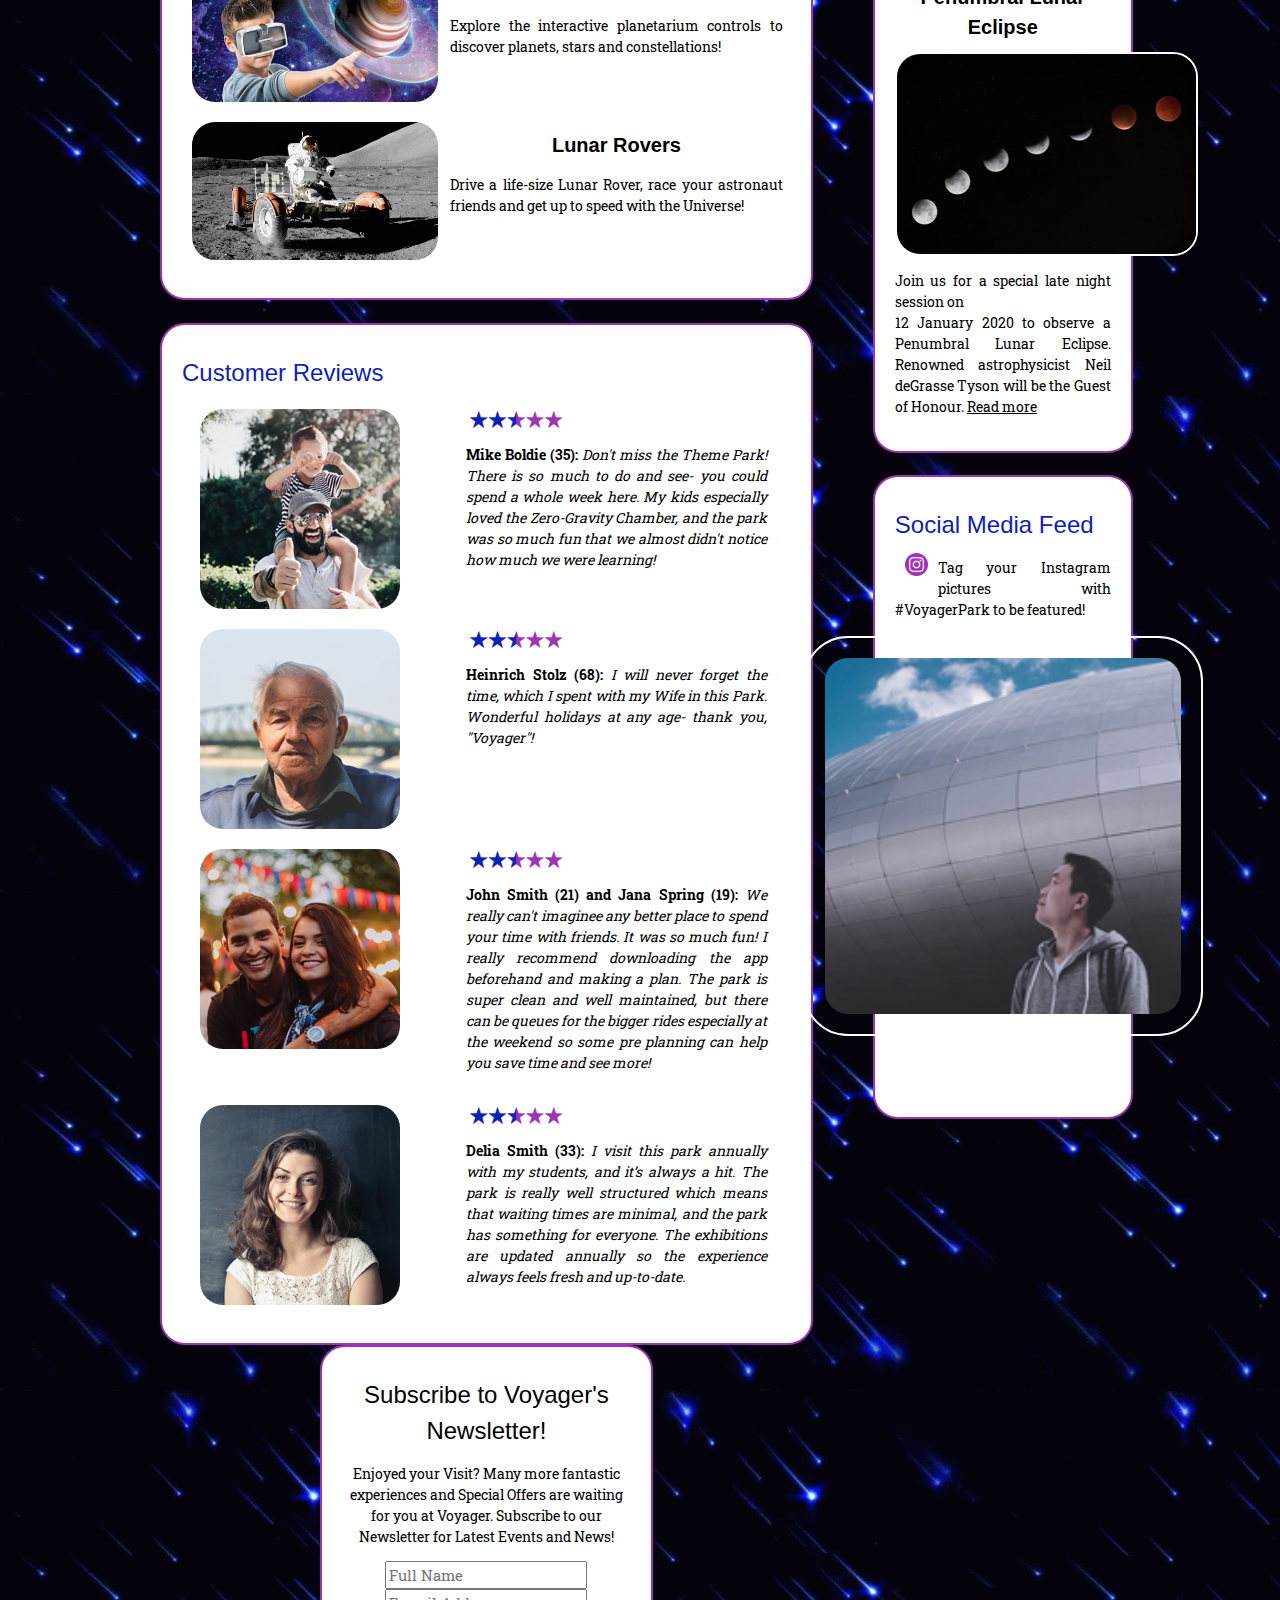
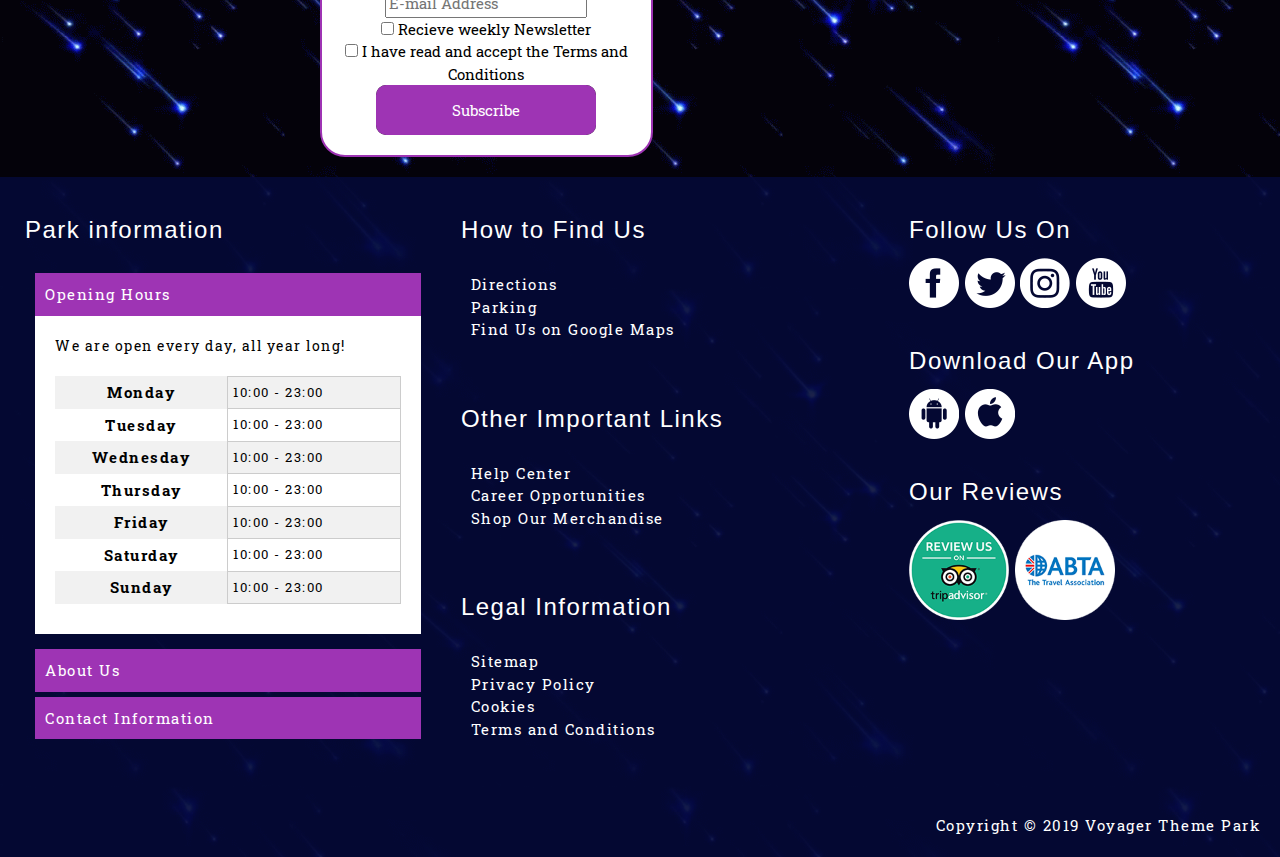
==== commit a98701f1: "V4 commit from Slack" ====
--- a/index.html
+++ b/index.html
@@ -2,7 +2,8 @@
 <html lang="en">
 
     <!--METADATA-->
-    <!-- Contribution: Main coding for this page was provided by Kristine Kuprevica. A number of people provided content including Hazel O'Keeffe, Kristina Kozaj and Kristine Kuprevica. Additional coding work on the skeleton and header/footer was provided by Kishore Mishra. Tweaks for validation were done by Hazel O'Keeffe. -->
+    <!-- Contribution: Main HTML coding for this page was provided by Kristine Kuprevica. A number of people provided content including Hazel O'Keeffe, Kristina Kozaj and Kristine Kuprevica. Additional coding work on the skeleton and header/footer was provided by Kishore Mishra, Kristine Kuprevica, and Kenjiro Ono. Main CSS styling was provided by Kristina Kozaj. Main stylinf for the Header and Footer was provided by Hazel O'Keeffe. Additional CSS styling was provided by Kristine Kuprevica and Kenjiro Ono. Tweaks for validation were done by Hazel O'Keeffe. -->
+
 
     <head>
         <title>Voyager | Europe's largest Space-themed Amusement Park</title>
@@ -16,44 +17,13 @@
         <meta name="keywords" content="Amusement Park Holidays Family Holidays Children Space Fun">
         <!-- Adding favicon icon -->
         <link rel="shortcut icon" type="image/ico" href="media/favicon.ico" />
-        <!-- Adding link to the CSS and JavaScript -->
+        <!-- Adding link to the CSS, JavaScript and font-->
         <link rel="stylesheet" href="https://www.w3schools.com/w3css/4/w3.css">
         <link rel="stylesheet" type="text/css" href="voyager_styles.css">
+        <link href="https://fonts.googleapis.com/css?family=Roboto+Slab&display=swap" rel="stylesheet">
         <script src="js/getDate.js"></script>
-        <!-- <script src="js/slideshowContainer.js"></script> -->
-
-        <!-- 
-<style>
-h1 {
-font-size: 40px;
-font-family: sans-serif, "Roboto Slab", "Trebuchet MS";
-color: #9E34B4;
-}
-
-h2 {
-font-size: 30px;
-font-family: sans-serif, "Roboto Slab", "Trebuchet MS";
-color: #9E34B4;
-}
-
-h3 {
-font-size: 25px;
-font-family: sans-serif, "Roboto Slab", "Trebuchet MS";
-
-}
-
-h4 {
-font-size: 18px;
-font-family: "Chango", sans-serif, "Roboto Slab", "Trebuchet MS", ;
-}
-
-p {
-font-size: 16px;
-font-family: sans-serif, "Roboto Slab", "Trebuchet MS";
-}
-
-</style>
--->
+        <script src="js/slideshowContainer.js"></script>
+        <script src="js/mySlidesInstagram.js"></script>
 
     </head>
 
@@ -63,29 +33,29 @@
 
         <!--THE HEADER CONTAINS THE LOGO, LANGUAGE OPTIONS, SHOPPING CART AND NAVIGATION-->
         <header>
-            <!-- Logo -->
+            <!-- BOX MODELLING USED ACROSS THE WHOLE WEBSITE-->    
+            <!-- ANIMATED AND TRANSFORMED LOGO-->
             <div class="logo_container">
-                <a href="index.html"><img src="media/VOYAGER_Logo.png" alt="Theme park logo" width="400"></a>
+                <a href="index.html"><img class="w3-animate-opacity" src="media/VOYAGER_Logo.png" alt="Theme park logo" width="400"></a>
             </div>
-
+            <!-- TRANSFORMED SHOPPING CART AND LANGUAGE OPTIONS BUTTONS-->
             <div class="header_buttons">
-                <a href="booking.html"><img src="media/cart.png" alt="Link to shopping cart" width="80"></a>
-                <!-- This creates a pop up that tells users that more languages will eb available soon -->
-                <div class=" tooltip">
-                    <img src="media/en.png" alt="Language option: English" width="75">
+                <a href="booking.html"><img src="media/cart.png" alt="Link to shopping cart" height="40"></a>
+                <!-- This creates a pop up that tells users that more languages will be available soon -->
+                <div class="tooltip">
+                    <img src="media/en.png" alt="Language option: English" width="40">
                     <span class="tooltiptext">More languages coming soon!</span>
                 </div>
             </div>
             <p class="opening_today">
                 <!-- This piece of code uses a simple JavaScript script to get the current date -->
-                Today is
                 <span id="date_time"></span>.
-                <script>
-                    window.onload = date_time('date_time');
-
-                </script> <br />
-                We are open from <time>10:00</time> to <time>18:00</time>.
+                <script>window.onload = date_time('date_time');</script>:<br/>
+                We are open from <time>10:00</time> to <time>23:00</time>.
             </p>
+            <!--5.4. Audio Player-->
+            <audio src="media/Good_Times.mp3" controls="controls" loop="loop" preload="auto">
+            </audio>
 
             <!-- THE MAIN NAVIGATION FOR THE SITE IS DETAILED HERE-->
             <nav>
@@ -99,89 +69,69 @@
                             <a href="index.html#latest_news">Latest events and news</a>
                         </div>
                     </li>
-                    <li><a href="practical_information.html">Practical information</a></li>
-                    <li><a href="booking.html">Book your ticket</a></li>
+                    <li class="dropdown">
+                        <a href="practical_information.html" class="dropbtn">Practical Information</a>
+                        <!-- THIS SECTION IS A DROPDOWN -->
+                        <div class="dropdown-content">
+                            <a href="practical_information.html#dates_hours">Dates and Hours</a>
+                            <a href="practical_information.html#directions">Directions</a>
+                            <a href="practical_information.html#guest_services">Guest Services</a>
+                            <a href="practical_information.html#helpful_tips">Helpful Tips</a>
+                        </div>
+                    </li>
+                    <li class="dropdown">
+                        <a href="booking.html" class="dropbtn">Book your Ticket</a>
+                        <!-- THIS SECTION IS A DROPDOWN -->
+                        <div class="dropdown-content">
+                            <a href="booking.html#Child">Children (age 6 to 16)</a>
+                            <a href="booking.html#Adult">Adults (age 17 and over)</a>
+                            <a href="booking.html#Groups">Groups (8 people or more)</a>
+                            <a href="booking.html#book_your_ticket">Book your Ticket</a>
+                        </div>
+                    </li>
                 </ul>
             </nav>
         </header>
 
-        <!--1 Banner Slideshow Container-->
-
+        <!-- BOX MODELLING USED ACROSS THE WHOLE WEBSITE-->  
+        <!-- MEDIA STYLING-->
+        <!-- TRANSFORMED MAIN AUTOMATIC SLIDESHOW CAROUSEL-->
+        <!--1 Main Automatic Slideshow Carousel Container-->
         <!--1.1. Slideshow Container-->
 
         <div id="main_content">
-
             <div class="slideshow-container">
                 <div class="slideshow-inner">
-
                     <div class="mySlides">
                         <img src='./media/Banner_4.jpg' style='width: 100%; text-align: center;' alt="Voyager Banner 4 Black Planet" />
                     </div>
-
                     <div class="mySlides">
-                        <img src='./media/banner_1.jpg' style='width: 100%;' alt="Voyager Banner 1 Moonwalk Simulator Photo" />
-                    </div>
-
+                        <img src='./media/banner_1.jpg' style='width: 100%; height: 100%' alt="Voyager Banner 1 Moonwalk Simulator Photo" />
+                    </div>
                     <div class="mySlides">
                         <img src='./media/banner_2.jpg' style='width: 100%;' alt="Voyager Banner 2 Planetarium Photo" />
                     </div>
-
                     <div class="mySlides">
                         <img src='./media/banner_3.jpg' style='width: 100%;' alt="Voyager Banner 3 Children Astronaut Costume Photo" />
                     </div>
-
                     <a class="prev" onclick="plusSlides(-1)">&#10094;</a>
                     <a class="next" onclick="plusSlides(1)">&#10095;</a>
-
-                </div>
-
-
+                </div>
+                <!--1.2. Dot Container-->
+                <div style='text-align: center;'>
+                    <span class="dot" onclick='currentSlide(1)'></span>
+                    <span class="dot" onclick='currentSlide(2)'></span>
+                    <span class="dot" onclick='currentSlide(3)'></span>
+                    <span class="dot" onclick='currentSlide(4)'></span>
+                </div>
             </div>
-
-            <!--1.2. Dot Container-->
-
-            <div style='text-align: center;'>
-                <span class="dot" onclick='currentSlide(1)'></span>
-                <span class="dot" onclick='currentSlide(2)'></span>
-                <span class="dot" onclick='currentSlide(3)'></span>
-                <span class="dot" onclick='currentSlide(4)'></span>
-            </div>
-
-            <script>
-                var slideIndex = 1;
-                showSlides(slideIndex);
-                
-                function plusSlides(n) {
-                  showSlides(slideIndex += n);
-                }
-                
-                function currentSlide(n) {
-                  showSlides(slideIndex = n);
-                }
-                
-                function showSlides(n) {
-                  var i;
-                  var slides = document.getElementsByClassName("mySlides");
-                  var dots = document.getElementsByClassName("dot");
-                  if (n > slides.length) {slideIndex = 1}    
-                  if (n < 1) {slideIndex = slides.length}
-                  for (i = 0; i < slides.length; i++) {
-                      slides[i].style.display = "none";  
-                  }
-                  for (i = 0; i < dots.length; i++) {
-                      dots[i].className = dots[i].className.replace(" active", "");
-                  }
-                  slides[slideIndex-1].style.display = "block";  
-                  dots[slideIndex-1].className += " active";
-                }
-                </script>
-
+            <!--1.3. Path to External JavaScript File (Main Automatic Slideshow Carousel)-->    
+            <script src="js/slideshowContainer.js"></script>
             <br>
 
             <!--2. Mission Statement-->
             <div>
                 <div style="background-color: white" class="mission">
-
                     <h3 style="color: #000000; font-size: 20px">Voyager is Europe's largest Space-themed Amusement Park, featuring a variety of Attractions, from G-Force Rides to Play Areas for Children. We aim to educate, while entertaining our Guests.</h3>
                 </div>
                 <br>
@@ -193,45 +143,35 @@
 
 
                         <!--3. Main attractions images and description-->
-
                         <div style="background-color: white" class="p_round_corners">
                             <h3 style="color:#0E1FB5"> Our Favorite Space Adventures!</h3>
                             <br>
-
-                            <div class="w3-row-padding" style="padding-left:20px;">
-                                <div class="w3-container w3-third" style="padding-left:0">
+                            <div class="w3-row-padding w3-sections">
+                                <div class="w3-container w3-third" style="padding-left:0;">
                                     <a href="#attraction_1"><img class="w_round_corners" src="media/attraction_1.png" alt="G-Force Rocket Coaster" width="250"></a>
                                 </div>
-
                                 <div class="attraction_desc" style="margin-left:150px">
                                     <h4 style="margin-left:110px"><b>G-Force Rocket Coaster</b></h4>
                                     <p style="margin-left:110px">
                                         Can you handle the force? Our G-Force Rocket Coaster is the fastest in Europe, with the rating of 5.8Gs of force!
                                     </p>
                                 </div>
-
-                            </div>
-
+                            </div>
                             <div class=" w3-row-padding w3-section">
                                 <div class="w3-container w3-third" style="padding-left:0;">
                                     <a href="#attraction_2"><img class="w_round_corners" src="media/attraction_2.png" alt="Zero-Gravity Chamber" width="250"> </a>
                                 </div>
-
-
                                 <div class="attraction_desc" style="margin-left:150px">
                                     <h4 style="margin-left:110px"><b>Zero-Gravity Chamber</b></h4>
                                     <p style="margin-left:110px">
                                         Experience the feeling of weightlessness in our Zero-Gravity Chamber! Relax and enjoy the experience or test yourself with our Zero-Gravity Challenges!
                                     </p>
                                 </div>
-
-                            </div>
-
+                            </div>
                             <div class="w3-row-padding w3-section">
                                 <div class="w3-container w3-third" style="padding-left:0;">
                                     <a href="#attraction_3"><img class="w_round_corners" src="media/attraction_3.png" alt="Mars Colony Experience" width="250"></a>
                                 </div>
-
                                 <div class="attraction_desc" style="margin-left:150px">
                                     <h4 style="margin-left:110px"><b>Mars Colony Experience</b></h4>
                                     <p style="margin-left:110px">
@@ -239,24 +179,17 @@
                                     </p>
                                 </div>
                             </div>
-
-
-                            <div class="w3-row-padding w3-section">
-
+                            <div class="w3-row-padding w3-section">
                                 <div class="w3-container w3-third" style="padding-left:0;">
                                     <a href="#attraction_4"><img class="w_round_corners" src="media/attraction_4.png" alt="Virtual Reality Planetarium" width="250"></a>
                                 </div>
-
                                 <div class="attraction_desc" style="margin-left:150px">
                                     <h4 style="margin-left:110px"><b>Virtual Reality Planetarium</b></h4>
                                     <p style="margin-left:110px">
                                         Explore the interactive planetarium controls to discover planets, stars and constellations!
                                     </p>
                                 </div>
-
-                            </div>
-
-
+                            </div>
                             <div class="w3-row-padding w3-section">
                                 <div class="w3-container w3-third" style="padding-left:0;">
                                     <a href="#attraction_5"><img class="w_round_corners" src="media/attraction_5.png" alt="Lunar Rover" width="250"></a>
@@ -267,190 +200,144 @@
                                         Drive a life-size Lunar Rover, race your astronaut friends and get up to speed with the Universe!
                                     </p>
                                 </div>
-
-                            </div>
-
+                            </div>
                         </div>
                         <br>
 
 
 
                         <!--4. Customer Reviews-->
-
-
                         <div class="p_round_corners" style="background-color: white">
-
-
                             <h3 style="color: #0E1FB5"> Customer Reviews</h3>
                             <div class="w3-row-padding w3-section">
-                                <div class="w3-container w3-quarter"> <img src="media/review_1.jpg" class="w_round_corners" alt="Picture of customer Mike Boldie, aged 35, with his child">
+                                <div class="w3-container w3-quarter">
+                                    <img src="media/review_1.jpg" class="w_round_corners" alt="Picture of customer Mike Boldie, aged 35, with his child">
                                 </div>
                                 <div class="w3-container w3-rest" style="margin-left:150px">
-                                    <a style="margin-left:110px" href="#customer_review_1"><img src="media/star_reviews.png" width="100" alt="Marie Boldie Customer Review 1"></a>
-
+                                    <a style="margin-left:110px" href="#customer_review_1">
+                                        <img src="media/star_reviews.png" width="100" alt="Mike Boldie Customer Review 1"></a>
                                     <p style="margin-left:110px"><b>Mike Boldie (35): </b>
                                         <i>Don't miss the Theme Park! There is so much to do and see- you could spend a whole week here. My kids especially loved the Zero-Gravity Chamber, and the park was so much fun that we almost didn't notice how much we were learning!</i>
                                     </p>
                                 </div>
                             </div>
-
-
                             <div class="w3-row-padding w3-section">
                                 <div class="w3-container w3-quarter">
                                     <img src="media/review_2.jpg" class="w_round_corners" alt="Picture of customer Heinrich Stolz, aged 68">
                                 </div>
-
                                 <div class="w3-container w3-rest" style="margin-left:150px">
                                     <a href="#customer_review_2">
                                         <img style="margin-left:110px" src="media/star_reviews.png" width="100" alt="Heinrich Stolz and Susanna Lindenbaum Customer Review 2">
                                     </a>
-
                                     <p style="margin-left:110px"><b>Heinrich Stolz (68):</b>
                                         <i>I will never forget the time, which I spent with my Wife in this Park. Wonderful holidays at any age- thank you, "Voyager"!</i>
                                     </p>
                                 </div>
-
-                            </div>
-
-
-                            <div class="w3-row-padding w3-section">
-
+                            </div>
+                            <div class="w3-row-padding w3-section">
                                 <div class="w3-container w3-quarter">
                                     <img src="media/review_3.jpg" class="w_round_corners" alt="Picture of customers John Smith (21) and Jana Spring (19)">
                                 </div>
                                 <div class="w3-container w3-rest"  style="margin-left:150px">
-
-                                    <a  style="margin-left:110px" href="#customer_review_3"><img src="media/star_reviews.png" width="100" alt="Jane Smith and Jana Spring Customer Review 3"></a>
-
+                                    <a  style="margin-left:110px" href="#customer_review_3">
+                                        <img src="media/star_reviews.png" width="100" alt="Jane Smith and Jana Spring Customer Review 3"></a>
                                     <p  style="margin-left:110px"><b>John Smith (21) and Jana Spring (19):</b>
                                         <i>We really can't imaginee any better place to spend your time with friends. It was so much fun! I really recommend downloading the app beforehand and making a plan. The park is super clean and well maintained, but there can be queues for the bigger rides especially at the weekend so some pre planning can help you save time and see more!</i>
                                     </p>
-
-                                </div>
-                            </div>
-
+                                </div>
+                            </div>
                             <div class="w3-row-padding w3-section">
                                 <div class="w3-container w3-quarter">
                                     <img src="media/review_4.jpg" class="w_round_corners" alt="Picture of customer Delia Smith (33)">
                                 </div>
-
                                 <div class="w3-container w3-rest" style="margin-left:150px">
-                                    <a style="margin-left:110px" href="#customer_review_4"><img src="media/star_reviews.png" width="100" alt="Jack Drew, Jane Gibson, Laila Burké, and John Luke Customer Review 4"></a>
-
+                                    <a style="margin-left:110px" href="#customer_review_4">
+                                        <img src="media/star_reviews.png" width="100" alt="Jack Drew, Jane Gibson, Laila Burké, and John Luke Customer Review 4"></a>
                                     <p style="margin-left:110px"><b>Delia Smith (33):</b>
                                         <i>I visit this park annually with my students, and it’s always a hit. The park is really well structured which means that waiting times are minimal, and the park has something for everyone. The exhibitions are updated annually so the experience always feels fresh and up-to-date.</i>
                                     </p>
                                 </div>
                             </div>
-
-
-
-
-                        </div>
-
-
-                    </div>
-
+                        </div>
+                    </div>
 
 
                     <!--5. Aside including latest events and news & social media feed-->
                     <div id="home_aside" class="aside">
-
                         <div class="p_round_corners_aside" style="background-color: white">
                             <h3 style="color:#0E1FB5;">Latest News and Events</h3>
                             <br>
+
+
 
                             <!--5.1. Latest events and news -->
                             <div id="news_item_1">
                                 <h4><b>Geminids Meteor Shower</b></h4>
                                 <img src="media/news_1.jpg" class="w_round_corners" width=303 alt="Image of a meteor shower with pine trees">
-                                <p>From the 12th to the 16th of December, you can join us at the park from 6:30am for a special breakfast observing the Geminids meteor shower. This spectacular shower usually produces about 100 meteors per hour.
+                                <p>From 12 December 2019 to 16 December 2019, you can join us at the park from 6:30 for a special breakfast, observing the Geminids Meteor Shower. This spectacular shower usually produces about 100 meteors per hour.
                                     <a href="">Read more</a>
                                 </p>
-
                             </div>
                             <div id="news_item_2">
                                 <h4><b>Penumbral Lunar Eclipse</b></h4>
                                 <img src="media/news_2.jpg" class="w_round_corners" width=303 alt="Image of the different phases of the moon during a lunar eclipse">
-                                <p>Join us for a special late night session on January 12th to observe a penumbral lunar eclipse. Renowned astrophysicist Neil deGrasse Tyson will be the guest of honour.
-                                    <a href="">Read more</a></p>
-                            </div>
-
+                                <p>Join us for a special late night session on <br>12 January 2020 to observe a Penumbral Lunar Eclipse. Renowned astrophysicist Neil deGrasse Tyson will be the Guest of Honour.
+                                    <a href="">Read more</a>
+                                </p>
+                            </div>
                         </div>
                         <br>
                         <br>
 
-
-
-                        <!--Instagram feed - this should later be implemented with the Instagram API but for now it's a mockup-->
-
-
+                        <!-- MEDIA STYLING-->                        
+                        <!--5.2. Instagram feed - this should later be implemented with the Instagram API but for now it's a mockup-->
                         <div class="p_round_corners_aside" style="background-color: white">
                             <h3 style="color: #0E1FB5">Social Media Feed</h3>
-
                             <a href="https://www.instagram.com"><img style="float: left; padding: 0px 10px 10px 10px; width:20%;" src="media/instagram.png" alt="Instagram logo"></a>
                             <p>Tag your Instagram pictures with #VoyagerPark to be featured!</p>
-                            <div id="instagram_pictures">
-                                
-                                <div class="IG_row">
-                                    <img src="media/Instagram1.jpg" alt="Image of man in front of building, shared by Instagram user @JohnWayne3">
-                                    
-                                    <img src="media/Instagram2.jpg" alt="Image of customers looking at a large globe, shared by Instagram user @KellyIsCool2019">
-                                </div>
-                                <div class="IG_row">
-                                    <img src="media/Instagram3.jpg" alt="Image of family enjoying rollercoaster, shared by Instagram user @Iamthebestmom">
-
-                                    <img src="media/Instagram4.jpg" alt="Image of two users staring at the starry sky, shared by Instagram user @ShaniaTwang">
-                                </div>
-                                <div class="IG_row">
-                                    <img src="media/Instagram5.jpg" alt="Image of telescope looking out observatory roof at sunset, shared by Instagram user @photographerOnTour">
-
-                                    <img src="media/Instagram6.jpg" alt="Image of ride in motion, shared by Instagram user @blackandwhitephotos">
-
-                                </div>
-                            </div>
-                        </div>
-
-
-                    </div>
-
-                </div>
-
-                <br>
-                <br>
-
-                <!--10 NEWS LETTER SUBSCRIPTIONS-->
-
-                <div class="newsletter">
-                    <h3>Subscribe to Voyager's Newsletter!</h3>
-                    <form action="action_page.php">
+                            <div class="w3-content w3-section" style="max-width:10px">
+                                <img class="mySlidesInstagram" src="media/Instagram1.jpg" alt="Image of man in front of building, shared by Instagram user @JohnWayne3">      
+                                <img class="mySlidesInstagram" src="media/Instagram2.jpg" alt="Image of customers looking at a large globe, shared by Instagram user @KellyIsCool2019">
+                                <img class="mySlidesInstagram" src="media/Instagram3.jpg" alt="Image of family enjoying rollercoaster, shared by Instagram user @Iamthebestmom">   
+                                <img class="mySlidesInstagram" src="media/Instagram4.jpg" alt="Image of two users staring at the starry sky, shared by Instagram user @ShaniaTwang">  
+                                <img class="mySlidesInstagram" src="media/Instagram5.jpg" alt="Image of telescope looking out observatory roof at sunset, shared by Instagram user @photographerOnTour">               
+                                <img class="mySlidesInstagram" src="media/Instagram6.jpg" alt="Image of ride in motion, shared by Instagram user @blackandwhitephotos">           
+                            </div>                                 
+                            <br>
+                            <br>
+                            <!--5.3. Path to External JavaScript File (Instagram Feed)--> 
+                            <script src="js/mySlidesInstagram.js"></script>
+                        </div>
+                    </div>
+
+                    <!--ANIMATED BUTTONS-->                   
+                    <!--6. NEWS LETTER SUBSCRIPTIONS-->
+                    <div class="newsletter">
+                        <h3>Subscribe to Voyager's Newsletter!</h3>
                         <div class="container">
-
                             <p>Enjoyed your Visit? Many more fantastic experiences and Special Offers are waiting for you at Voyager. Subscribe to our Newsletter for Latest Events and News!</p>
                         </div>
                         <div class="container">
-                            <input type="text" placeholder="Name" name="name" required>
-                            <input type="text" placeholder="E-mail address" name="mail" required>
-                            <br>
-                            <label>
-                                <input type="checkbox" checked="checked" name="subscribe">
-                                I have read all Terms and Conditions.
-                            </label>
-                        </div>
-                        <div class="container">
-                            <input type="submit" value="Subscribe">
-                        </div>
-                    </form>
+                            <form>
+                                <input type="text" placeholder="Full Name" required>
+                                <input type="email" placeholder="E-mail Address" required>
+                                <br>
+                                <input type="checkbox" required> Recieve weekly Newsletter 
+                                <br>
+                                <input type="checkbox" required> I have read and accept the Terms and Conditions
+                                <div>
+                                    <button class="glow-on-hover" type="button" onclick="window.location.href = 'index.html';">Subscribe</button>
+                                </div>
+                            </form>
+                        </div>
+                    </div>
                 </div>
             </div>
-
-            <br>
-
-
         </div>
         <!--THE FOOTER CONTAINS A NUMBER OF LINKS TO IMPORTANT PARTS OF THE SITE, SOCIAL MEDIA LINKS AND LEGAL INFORMATION-->
         <footer>
 
+            <!--GRIDS AND COLUMNS--> 
             <!--LINKS TO IMPORTANT INFORMATION-->
             <div class="wrapper">
                 <div id="park_information">
@@ -462,34 +349,13 @@
                                 <div class="accordian_details">
                                     <p>We are open every day, all year long!</p>
                                     <table>
-                                        <tr>
-                                            <th>Monday</th>
-                                            <td>10am - 11pm</td>
-                                        </tr>
-                                        <tr>
-                                            <th>Tuesday</th>
-                                            <td>10am - 11pm</td>
-                                        </tr>
-                                        <tr>
-                                            <th>Wednesday</th>
-                                            <td>10am - 11pm</td>
-                                        </tr>
-                                        <tr>
-                                            <th>Thursday</th>
-                                            <td>10am - 11pm</td>
-                                        </tr>
-                                        <tr>
-                                            <th>Friday</th>
-                                            <td>10am - 11pm</td>
-                                        </tr>
-                                        <tr>
-                                            <th>Saturday</th>
-                                            <td>10am - 11pm</td>
-                                        </tr>
-                                        <tr>
-                                            <th>Sunday</th>
-                                            <td>10am - 11pm</td>
-                                        </tr>
+                                        <tr><th>Monday</th><td>10:00 - 23:00</td></tr>
+                                        <tr><th>Tuesday</th><td>10:00 - 23:00</td></tr>
+                                        <tr><th>Wednesday</th><td>10:00 - 23:00</td></tr>
+                                        <tr><th>Thursday</th><td>10:00 - 23:00</td></tr>
+                                        <tr><th>Friday</th><td>10:00 - 23:00</td></tr>
+                                        <tr><th>Saturday</th><td>10:00 - 23:00</td></tr>
+                                        <tr><th>Sunday</th><td>10:00 - 23:00</td></tr>
                                     </table>
                                 </div>
                             </details>
@@ -498,10 +364,18 @@
                             <details>
                                 <summary>About Us</summary>
                                 <div class="accordian_details">
-                                    <p>"Voyager" is the largest Space-themed Amusement park in Europe. We were established back in 2010, here in a wonderful place, called Greenburg. Every year we are delighted to welcome thousands of Guests from all around the World.</p>
-                                    <p> "Space" is our world. "Space" is the air, which we breathe. "Space" is all around us, here at "Voyager". "Space is the Place"! And our customers, our "Spaciarians", know that. Here they can discover planets, stars, and constellations in our Virtual Reality Planetarium. Moreover, they can experience real reduced gravity and even try out a real space suit in our two Simulators- SpaceWalk and MoonWalk. </p>
-                                    <p>Have you ever wondered how it feels to be on the International Space Station? Well... there is no need to wonder any longer- we have a Space Shuttle, which takes our "Spaciarians" straight to the International Space Station. </p>
-                                    <p>Our youngest "Spaciarians" and their parents will especially love our Lunar Rovers which take you on a mysterious journey straight into the Universe. "Spaciarians" looking for more educational journey can experience our Mars Habitat, which will reveal to you the secrets of the Red Planet. But that's not all! There are three more surprises waiting for you- the Mars Colony Experience, our G-Force Rocket Coaster, and a Zero-Gravity Chamber.</p>
+                                    <p>
+                                        "Voyager" is the largest Space-themed Amusement park in Europe. We were established back in 2010, here in a wonderful place, called Greenburg. Every year we are delighted to welcome thousands of Guests from all around the World.
+                                    </p>
+                                    <p>
+                                        "Space" is our world. "Space" is the air, which we breathe. "Space" is all around us, here at "Voyager". "Space is the Place"! And our customers, our "Spaciarians", know that. Here they can discover planets, stars, and constellations in our Virtual Reality Planetarium. Moreover, they can experience real reduced gravity and even try out a real space suit in our two Simulators- SpaceWalk and MoonWalk.
+                                    </p>
+                                    <p>
+                                        Have you ever wondered how it feels to be on the International Space Station? Well... there is no need to wonder any longer- we have a Space Shuttle, which takes our "Spaciarians" straight to the International Space Station.
+                                    </p>
+                                    <p>
+                                        Our youngest "Spaciarians" and their parents will especially love our Lunar Rovers which take you on a mysterious journey straight into the Universe. "Spaciarians" looking for more educational journey can experience our Mars Habitat, which will reveal to you the secrets of the Red Planet. But that's not all! There are three more surprises waiting for you- the Mars Colony Experience, our G-Force Rocket Coaster, and a Zero-Gravity Chamber.
+                                    </p>
                                     <p>
                                         We employ more than 5000 "Spacemployees", who you will meet not only during your space journey, but also in Auditorium, Garden, Lounge Area, Bar, Restaurant, Shop, Childcare facilities, Locker Rentals, and Parking. We are accessible to everyone, and every year we aim to increase the accessibility of our services.
                                         So, what are you waiting for? Come and join us in this marvelous journey in the "Space". Because...- Yes, you are right! <b>"Space is the Place"!</b>
@@ -509,15 +383,11 @@
                                 </div>
                             </details>
                         </li>
-
-
-
 
                         <li>
                             <details>
                                 <summary>Contact Information</summary>
                                 <div class="accordian_details">
-
                                     <p>
                                         <b>Voyager Inc.</b>
                                     </p>
@@ -563,6 +433,7 @@
                     </div>
                 </div>
 
+                <!-- TRANSFORMED ICONS-->
                 <!--LINKS TO SOCIAL MEDIA SITES, THE APP STORES AND THE MAIN REVIEWS SITES-->
                 <div id="follow_us">
                     <div id="social_media" class="padded_bottom">
@@ -586,6 +457,7 @@
             </div>
             <div class="copyright">Copyright © 2019 Voyager Theme Park</div>
         </footer>
+
     </body>
 
 </html>
--- a/voyager_styles.css
+++ b/voyager_styles.css
@@ -1,41 +1,55 @@
-/* Contributions: Header styled by Hazel O'Keeffe. */
-
 /* CUSTOM FONTS */
 
-@import url('https://fonts.googleapis.com/css?family=Chango|Roboto+Slab&display=swap');
-/* NOTE - Fascinate isn't the correct font from the logo, but the closest I could find */
+@import url('https://fonts.googleapis.com/css?family=Roboto+Slab&display=swap');
+/* NOTE - Fascinate is not the correct Font from the Logo, but the closest I could find */
 
 /* ***************************************************************************** */
-/* STYLES FOR ALL PAGES */
-
-/* The Header consists of the logo, current opening times, language, cart and navigation. It is fixed to the top of the page and stays there when the user scrolls. */
+/* Contributions: */
+/* Header and Footer were styled by Hazel O'Keeffe. */
+/* The Logo was created by Kristina Kozaj. */
+/* CSS Layout styling was applied to the Logo and Icons (in Footer and Header) by Kenjiro Ono. */
+/* Navigation Bar links were adjusted by Kristine Kuprevica.*/
+/* Audio to Header was added by Kristine Kuprevica. */
+
+
+/********** STYLES FOR ALL PAGES **********/
+
+
+
+/* The Header consists of the Logo (it fades-in, each time a new page is opened), current Opening Times, Language, Shopping Cart, and Navigation Bar. It is fixed to the top of the page and stays there, when the user scrolls. */
 header {
     overflow: visible;
     background-color: white;
     position: sticky;
-    /* Set the navbar to fixed position */
+/* Set the Navigation Bar to fixed position */
     top: 0;
     width:100%;
-    /* Position the navbar at the top of the page 
-    margin-left: 1px;
-    margin-right: 1px;*/
-}
-
-/* Place logo */
+    z-index:100;
+}
+
+
+/* Style and place the Logo */
 .logo_container {
     width: 400px;
     text-align: center;
     margin: 0 auto;
 }
 
+
+.logo_container img:hover{
+    transform: scale(1.1,1.1);
+}
+
+
 .logo {
     width: 100%;
     text-align: center;
 }
 
-/* Style and place opening hours text */
+
+/* Style and place the Opening Times text */
 .opening_today {
-    font-family: 'Roboto Slab', serif;
+    font-family: "Roboto Slab", "Arial", Serif;
     color: #091475;
     padding-left: 30px;
     position: absolute;
@@ -43,29 +57,39 @@
     text-align: left;
 }
 
+
 .opening_today span {
     text-transform: uppercase;
     font-weight: bold;
     color: #091475;
 }
 
-/* place header buttons */
+
+/* Style and place the Header buttons */
 .header_buttons {
     position: absolute;
     top: 58px;
     right: 50px;
 }
 
+
 .header_buttons img {
-    /* adds padding around the individual header buttons */
-    padding: 10px;
-}
+/* Adds padding around the individual Header buttons */
+    padding: 1px;
+}
+
 
 .tooltip {
     position: relative;
     display: inline-block;
     cursor: pointer;
 }
+
+
+.header_buttons :hover{
+    transform: scale(1.1,1.1);
+}
+
 
 .tooltip .tooltiptext {
     visibility: hidden;
@@ -82,12 +106,14 @@
     z-index: 1;
 }
 
-/* Show the tooltip text when you hover over the flag icon */
+
+/* Show the Tooltip text, when you hover over the Flag icon */
 .tooltip:hover .tooltiptext {
     visibility: visible;
 }
 
-/* style and place nav */
+
+/* Style and place the Navigation Bar */
 nav ul {
     list-style-type: none;
     margin: 0;
@@ -96,38 +122,44 @@
     background-color: #0e1fb5;
 }
 
+
 nav li {
     float: left;
     width: 33%;
 }
 
+
 nav li:nth-child(2) {
-    /* a slight hack-around to get the nav to equal 100% - set the second li to 34% while the rest stay at 33% */
+/* A slight hack-around- to get the Navigation Bar to equal 100% - set the second li to 34%, while the rest stay at 33% */
     float: left;
     width: 34%;
 }
+
 
 nav li a,
 .dropbtn {
     display: block;
     color: white;
-    font-family: 'Roboto Slab', serif;
+    font-family: "Roboto Slab", "Arial", Serif;
     text-align: center;
     padding: 14px 16px;
     text-decoration: none;
 }
+
 
 nav li a:hover,
 .dropdown:hover .dropbtn {
     background-color: #091475;
 }
 
+
 nav li.dropdown {
     display: inline-block;
 }
 
+
 nav .dropdown-content {
-    /* Styles the dropdown element */
+/* Styles the dropdown element */
     display: none;
     position: absolute;
     background-color: #f9f9f9;
@@ -136,8 +168,9 @@
     z-index: 1;
 }
 
+
 .dropdown-content a {
-    /* Styles text and appearance of links in dropdown */
+/* Styles text and appearance of links in dropdown */
     color: black;
     padding: 12px 16px;
     text-decoration: none;
@@ -146,40 +179,46 @@
     text-align: center;
 }
 
+
 .dropdown-content a:hover {
-    /* Changes colour of dropdown element being hovered over */
+/* Changes colour of dropdown element being hovered over */
     background-color: #f1f1f1;
 }
 
+
 .dropdown:hover .dropdown-content {
-    /* Displays the dropdown content on hover */
+/* Displays the dropdown content on hover */
     display: block;
 }
 
+
 .anchor {
-    /* This is to fix the anchor display issue casued by having a sticky header */
+/* This is to fix the anchor display issue, caused by having a sticky Header */
     padding-top: 210px;
     margin-top: -210px;
 }
 
-/* Styling the footer */
+
+/* Styling the Footer */
 footer {
     margin-top: 20px;
-    /* Translucent BG colour to differentiate footer */
+/* Translucent BG colour to differentiate Footer */
     background-color: rgba(4,9,54,0.9);
     width: 100%;
     background-size: cover;
     background-position: center;
-    /* Center the image */
+/* Center the image */
     background-repeat: no-repeat;
     color: white;
-    font-family: 'Roboto Slab', serif;
+    font-family: "Roboto Slab", "Arial", Serif;
     letter-spacing: 0.1em;
 }
+
 
 footer a {
     text-decoration: none;
 }
+
 
 .wrapper {
     display: grid;
@@ -188,29 +227,40 @@
     padding: 25px;
 }
 
+
 footer ul {
     list-style-type: none;
     padding: 10px;
 }
 
+
 footer ul a {
     color: white;
 }
+
 
 footer ul a:hover {
     color: #9e34b4;
 }
+
 
 .copyright {
     padding: 20px;
     text-align: right;
 }
 
+
 .padded_bottom {
     padding-bottom: 25px;
 }
 
-/* This section styles the info accordian in the footer */
+
+.padded_bottom img:hover{
+    transform: scale(1.1,1.1);
+}
+
+
+/* This section styles the info accordian in the Footer */
 summary {
     display: block;
     cursor: pointer;
@@ -219,6 +269,7 @@
     transition: 1s;
     margin-bottom: 5px;
 }
+
 
 .accordian_details {
     padding-top: 5px;
@@ -231,6 +282,7 @@
     margin-top: -5px;
 }
 
+
 footer table {
     border-collapse: collapse;
     border-spacing: 0;
@@ -238,72 +290,114 @@
     margin-top: 20px;
 }
 
+
 footer table th {
     width: 50%;
     padding: 5px;
 }
 
+
 footer table tr:nth-child(odd) td {
     background: #f1f1f1;
 }
 
+
 footer table tr:nth-child(odd) th {
     background: #f1f1f1;
 }
 
+
 address {
     font-style: normal;
 }
 
+
 .contact_info {
     color: black;
 }
 
+
 .contact_info:hover {
     color: #9e34b4;
 }
 
+
+p {
+    font-family: "Roboto Slab", "Arial", Serif;
+    font-size: 14px;  
+}
+
 /* ***************************************************************************** */
-/* STYLES FOR INDEX */
-
-/*Styling for slideshow container*/
-
+/* Contributions: */ 
+/* Home Page was styled by Kristina Kozaj. */
+/* Minor issues were fixed by Kristine Kuprevica. */
+/* The size of the Main Automatic Slideshow was fixed by Kenjiro Ono. */
+/* The dots of the Main Automatic Slideshow were fixed by Kristine Kuprevica. */
+/* Button was styled by Kristine Kuprevica and Kenjiro Ono. */
+/* Slideshow to Social Media Feed was added by Kristine Kuprevica. */
+
+
+
+/********** STYLES FOR INDEX **********/
+
+
+
+/*Styling for Slideshow container*/
 .slideshow-container {
     border-radius: 25px;
-    max-width: 80%;
     position: relative;
-    margin-left: 160px;
-    margin-right: 160px;
-    margin-top: 30px;
-    margin-bottom: 10px;
+    margin-top: -50px;
+    margin-left: 170px;
+    margin-right: 170px;
     overflow: hidden;
     text-align: center;
-    object-fit: scale-down;
+    border: 2px solid #9e34b4;
     z-index: -1;
-}
+    transform: scale(0.7,0.7);
+}
+  
 
 .mySlides {
     display: block;
-    height: 400px;
-}
-
-/*Styling navigation dots under slideshow container*/
+    width: 100%;
+   
+}
+
+
+.contain {object-fit: contain;}
+
+
+/*Styling Navigation Dots under Slideshow container*/
 .dot {
-    cursor: pointer;
-    height: 15px;
-    width: 15px;
-    margin: 0 2px 10px 0;
-    background-color: #bbb;
-    border-radius: 50%;
-    display: inline-block;
-    transition: background-color 0.6s ease;
-}
-
-.dot:hover {
-    background-color: #717171;
-}
-
-/* Styling the mission statement container */
+  height: 15px;
+  width: 15px;
+  margin:  2px;
+  background-color: #9E34B4;
+  border-radius: 50%;
+  display: inline-block;
+  transition: background-color 0.6s ease;
+}
+
+
+/* Position the "next button" to the right */
+.next {
+  right: 0;
+  border-radius: 3px 0 0 3px;
+}
+
+
+/* On hover, add a black background color with some opacity */
+.prev:hover, .next:hover {
+  background-color: rgba(0,0,0,0.8);
+}
+
+
+.active {
+  background-color: #fff0f5;
+}
+
+
+/* Styling the Mission Statement container */
 .mission {
     padding: 2px;
     max-width: 80%;
@@ -318,8 +412,8 @@
     padding: 20px;
 }
 
-/*Styling container for attractions and customer reviews*/
-
+
+/*Styling container for Attractions and Customer Reviews*/
 .home_wrapper {
     display: grid;
     grid-template-columns: 68% 30%;
@@ -330,41 +424,60 @@
     text-align: justify;
 }
 
+
 .home_content {
     display: inline-block;
     max-width: 100%;
     z-index: -1;
 }
 
-/*Styling container for latest news and social media feed*/
-
+
+/*Styling container for Latest News and Social Media Feed*/
 .aside {
     display: inline-block;
     max-width: 95%;
-    text-align: justify-all;
+    text-align: justify;
     z-index: -1;
 }
 
+
+h4 {
+    text-align: center;
+}
+
+
+.mySlidesInstagram {
+    position: relative;
+    border-radius: 45px;
+    border: 2px solid #ffffff;
+    display: block;
+    margin-left: -195px;
+    margin-right: 20px; 
+    width: 400px;
+    height: 400px;
+    padding: 20px;
+}
+
+
 .p_round_corners_aside {
     display: inline-block;
     max-width: 95%;
-    text-align: justify-all;
+    text-align: justify;
     z-index: -1;
     border-radius: 25px;
     border: 2px solid #9e34b4;
     padding: 20px;
 }
 
-/* Styling newsletter*/
-
+
+/* Styling Newsletter*/
 .newsletter {
-    max-width: 80%;
+    max-width: 100%;
     position: relative;
     margin-left: 160px;
     margin-right: 160px;
     overflow: hidden;
     text-align: center;
-    z-index: -1;
     background-color: #ffffff;
     /*#0E1FB5*/
     color: black;
@@ -373,55 +486,65 @@
     padding: 20px;
 }
 
-/* Styling round corners in blue, purple and no border*/
-
+
+/* Styling round corners in blue, purple, and no border*/
 .p_round_corners {
     border-radius: 25px;
     border: 2px solid #9e34b4;
     padding: 20px;
 }
+
 
 .w_round_corners {
     border-radius: 25px;
     border: 2px solid #ffffff;
-}
-
-.IG_row {
-    padding-bottom: 10px;
-
-    clear:both;
-}
-
-.IG_row img {
-    width:49%;
-}
+    display: block;
+    margin-left: auto;
+    margin-right: auto;
+}
+
 
 body {
     background-image: url('media/space_gif.gif');
 }
 
 /* ***************************************************************************** */
-/* STYLES FOR PRACTICAL INFO PAGE */
+/* Contributions: */
+/* Practical Information Page was styled by Kishore Mishra. */
+/* Additional styling was provided by Kristine Kuprevica. */
+/* Images of Special Offers were transformed by Kenjiro Ono. */
+/* Transformations were added by Kristine Kuprevica. */
+/* Buttons were styled by Kristine Kuprevica and Kenjiro Ono. */
+
+
+
+/********** STYLES FOR PRACTICAL INFORMATION PAGE **********/
+
+
 
 body {
-    font-family: sans-serif, 'Trebuchet MS', Helvetica;
-}
-
-/* Practical Info description and background*/
+    font-family: "Roboto Slab", "Arial", Sans-serif;
+}
+
+
+/* Practical Information Page description and background*/
 #practical_info {
     text-align: center;
     margin-top: 0px;
     color: white;
 }
+
+
 #practical_info + h2 {
     width: 100%;
     text-align: center;
     font-size: 1em;
-
     padding-bottom: 20px;
     border-bottom: 0.5px solid #505159;
     color: white;
 }
+
+
 #pinfo_upper {
     width: 100%;
     padding-bottom: 50px;
@@ -434,9 +557,11 @@
     margin: 20px auto;
 }
 
+
+/* Styling images */
 .Image {
     width: 200px;
-    height:100%;
+    height: 100%;
     border: 2px solid #9e34b4;
     margin: 0;
     border-radius: 15px 0px 0px 15px;
@@ -444,15 +569,24 @@
     float:left;
 }
 
+
+.Image:hover{
+    transform: scale(1.1,1.1);
+}
+
+
+/* Styling contents- text*/
 .info_box a {
     color: #6c3483;
     font-weight: bold;
 }
 
+
 .side_box {
     padding-left: 200px;
 }
 
+
 .info_box h3 {
 
     border: 2px solid #9e34b4;
@@ -460,9 +594,10 @@
     color: white;
     margin: 0;
     border-radius: 0px 15px 0px 0px;
-    padding:2px;
-    padding-left:25px;
-}
+    padding: 2px;
+    padding-left: 25px;
+}
+
 
 .info_box p {
     height: 123px;
@@ -473,12 +608,12 @@
     padding: 15px;
     padding-left:25px;
     border-radius: 0px 0px 15px 0px;
-}
-
-
-
-/* Ticket Promotion*/
-#specialoffers { /*This is the main container holding the three special offers*/
+    text-align: justify;
+}
+
+
+/* Ticket Promotions*/
+#specialoffers { /*This is the main container, holding the three Special Offers*/
     margin: 0 auto;
     padding: 30px;
     width:100%;
@@ -486,7 +621,8 @@
     clear:both;
 }
 
-.ticket_offer { /*This is the container for a single offer*/
+
+.ticket_offer { /*This is the container for a Single Offer*/
     display: inline-block;
     vertical-align:top;
     width: 350px;
@@ -496,12 +632,33 @@
     border: 2px solid #9e34b4;
     background: #f1f1f1;
 }
+
+
 .offer_Image {
     width: 250px;
     height: 200px;
     margin-top:30px;
+    padding-top: 30px;
     border: 1px solid #9e34b4;
-}
+    transform: skewX(25deg);
+    transform: skewY(25deg);
+    animation: shake 1.5s infinite;
+    animation-direction: alternate;
+    display: inline-block;
+    z-index: 1;
+    border-radius: 25%;
+}
+
+
+@keyframes shake {
+    0% {
+    transform: skewY(20deg);
+    }
+    100% {
+    transform: skewY(-20deg);
+    }
+}
+
 
 .ticket_offer_p {
     width: 300px;
@@ -517,28 +674,7 @@
     background: white;
 }
 
-.button {
-    background-color: #9e34b4;
-    border: 1px solid #9e34b4;
-    color: white;
-    padding: 15px 32px;
-    text-align: center;
-    font-size: 16px;
-    margin-left: 5px;
-    margin-top: 25px;
-}
-
-
-#button1 {
-    background-color: #9e34b4;
-    border: 1px solid #9e34b4;
-    color: white;
-    padding: 15px 32px;
-    text-align: center;
-    font-size: 16px;
-    margin-left: 5px;
-    margin-top: 65px;
-}
+
 #ticket_offer1_p {
     width: 300px;
     height: 200px;
@@ -546,7 +682,7 @@
     margin-left: 25px;
     text-align: center;
     font-size: 20px;
-    padding-top: 30px;
+    padding-top: 20px;
     margin-bottom: 0px;
     margin-top: 25px;
     color: #4a235a;
@@ -555,11 +691,22 @@
 
 
 /* ***************************************************************************** */
-/* STYLES FOR BOOKING PAGE */
-#ticket_price {
-    font-family: sans-serif, 'Roboto Slab', 'Trebuchet MS';
-    color: white;
-    padding: 10px;
+/* Contributions: */
+/* Book your Ticket Page was styled by Kenjiro Ono and Laurence Sonnenberg. */
+/* Slideshow and Transformation were added by Kristine Kuprevica. */
+/* Buttons were styled by Kristine Kuprevica and Kenjiro Ono. */
+
+
+
+/********** STYLES FOR BOOKINGS PAGE **********/
+
+
+/* Styling Ticket options*/
+.ticket_price {
+    font-family: "Roboto Slab", "Arial", Sans-serif;
+    font-size: 14px;
+    color: white;
+    padding: 40px;
     border-radius: 25px;
     text-align: center;
 }
@@ -570,25 +717,37 @@
     background-color: white;
     text-align: center;
     display: inline-block;
-    vertical-align: top; /* Otherwise inline block aligns on the bottom */
-    width: 22%;
+    vertical-align: top; /* Otherwise, inline block aligns on the bottom */
+    width: 100%;
     padding: 20px;
     border-radius: 20px;
     margin: 2em;
-}
+    
+}
+
+
 .tickets_types img {
-    width: 100%;
-    padding-bottom:25px;
-
-}
-#ticket_price h2 {
+    width: 55%;
+    height: 300px;
+    padding:10px;
+    border-radius: 30%;
+}
+
+
+.tickets_types img:hover{
+    transform: scale(1.1,1.1);
+}
+
+
+.ticket_price h2 {
     background: #0e1fb5;
     border-radius: 15px 15px 0px 0px;
     padding: 12px;
     margin:0px;
 }
 
-#ticket_price table {
+
+.ticket_price table {
     color: white;
     background-color: #0e1fb5;
     border-collapse: collapse;
@@ -596,38 +755,52 @@
     width: 100%;
     height: 100px;
 }
+
+
 .price_table th,
 .price_table td {
     border: 2px solid white;
 }
+
+
 .price_table td:hover {
     background-color: #091475;
 }
 
+
 .details {
     color: black;
-    text-align: left;
-}
+    font-size: 13px;
+    text-align: justify;
+    font-family: "Roboto Slab", "Arial", Serif;
+}
+
+
 .details h3 {
     text-align: center;
-}
-
+    font-family: "Roboto Slab", "Arial", Sans-serif;
+}
+
+
+/* Styling Select your Tickets*/
 #book_your_ticket {
     border: 3px solid #9e34b4;
     margin-left: 300px;
     margin-right: 300px;
     margin-top: 50px;
     margin-bottom: 160px;
-    font-family: sans-serif, 'Roboto Slab', 'Trebuchet MS';
+    font-family: "Roboto Slab", "Arial", Serif;
+    font-size: 14px;
     color: black;
     background-color: aliceblue;
     padding: 50px;
     border-radius: 25px;
 }
 
+
 .select_ticket {
     background-color: white;
-    width: 30%;
+    width: 32.2%;
     display: inline-block;
     border: 1px solid #ccc;
     border-radius: 4px;
@@ -635,21 +808,155 @@
     margin: 5px;
     padding: 20px;
 }
+
+
 .select_ticket table {
     border-collapse: collapse;
     table-layout: fixed;
     width: 100%;
     text-align: center;
 }
+
+
 .select_ticket h3 {
     background-color: #0e1fb5;
     color: white;
     padding: 10px;
     border-radius: 6px;
 }
+
+
 .select_ticket table th,
 td {
     font-size: 13px;
     border: 1px solid #ccc;
     padding: 5px;
 }
+
+
+.input[type=text], .select {
+    width: 60%;
+    padding: 12px 20px;
+    margin: 8px 0;
+    display: inline-block;
+    border: 1px solid #ccc;
+    border-radius: 4px;
+    box-sizing: border-box;
+}
+
+
+.input[type=email], .select {
+    width: 60%;
+    padding: 12px 20px;
+    margin: 8px 0;
+    display: inline-block;
+    border: 1px solid #ccc;
+    border-radius: 4px;
+    box-sizing: border-box;
+}
+
+
+.input[type=submit] {
+    width: 100%;
+    background-color: #9E34B4;
+    color: white;
+    padding: 14px 20px;
+    margin: 8px 0;
+    border: none;
+    border-radius: 4px;
+    cursor: pointer;
+}
+
+
+.input[type=submit]:hover {
+    background-color: #9E00B0;
+}
+
+
+/* Styling Buttons */
+.button
+{
+    opacity: 0.8;
+    border: none; 
+    border-radius: 5px;
+    background:  #9e34b4; 
+    color: white;
+    padding: 15px 32px;
+    text-align: center;
+    text-decoration: none;
+    display: inline-block;
+    font-family: "Roboto Slab", "Arial", Sans-serif;
+    font-size: 16px;
+    margin: 4px 2px;
+    cursor: pointer;
+}
+
+
+.button:hover {opacity:1}
+
+
+.glow-on-hover {
+    width: 220px;
+    height: 50px;
+    border: none;
+    outline: none;
+    color: #fff;
+    background: #111;
+    cursor: pointer;
+    position: relative;
+    z-index: 0;
+    border-radius: 10px;
+}
+
+
+.glow-on-hover:before {
+    content: '';
+    background: linear-gradient(45deg, #002bff, #7a00ff, #ff00c8, #002bff);
+    position: absolute;
+    top: -2px;
+    left:-2px;
+    background-size: 400%;
+    z-index: -1;
+    filter: blur(5px);
+    width: calc(100% + 4px);
+    height: calc(100% + 4px);
+    animation: glowing 30s linear infinite;
+    opacity: 0;
+    transition: opacity .3s ease-in-out;
+    border-radius: 10px;
+}
+
+
+.glow-on-hover:active {
+    color: #000
+}
+
+
+.glow-on-hover:active:after {
+    background: transparent;
+}
+
+
+.glow-on-hover:hover:before {
+    opacity: 1;
+}
+
+
+.glow-on-hover:after {
+    z-index: -1;
+    content: '';
+    position: absolute;
+    width: 100%;
+    height: 100%;
+    background: #9e34b4;
+    left: 0;
+    top: 0;
+    border-radius: 10px;
+}
+
+/* Currently an issue with this that needs to be resolved.
+@keyframes glowing {
+    0% { background-position: 0 0; }
+    50% { background-position: 400% 0; }
+    100% { background-position: 0 0; }
+*/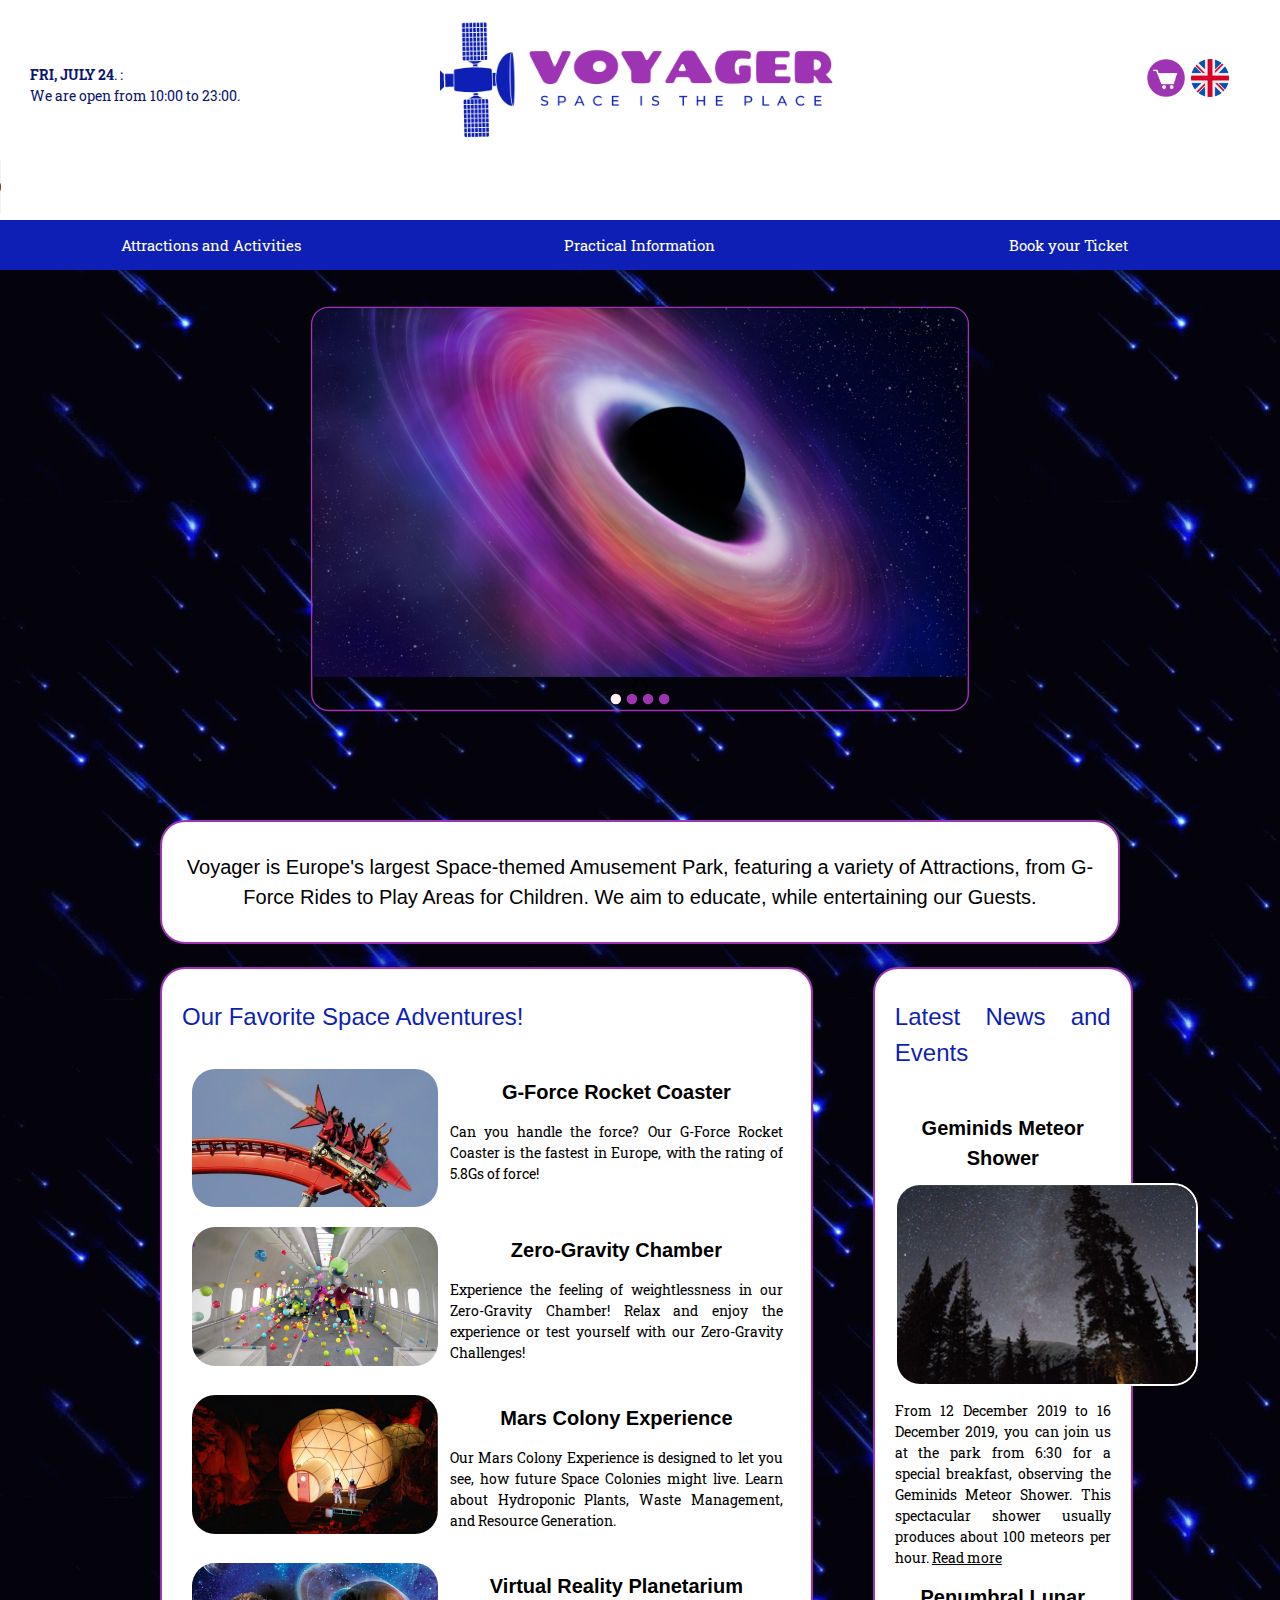
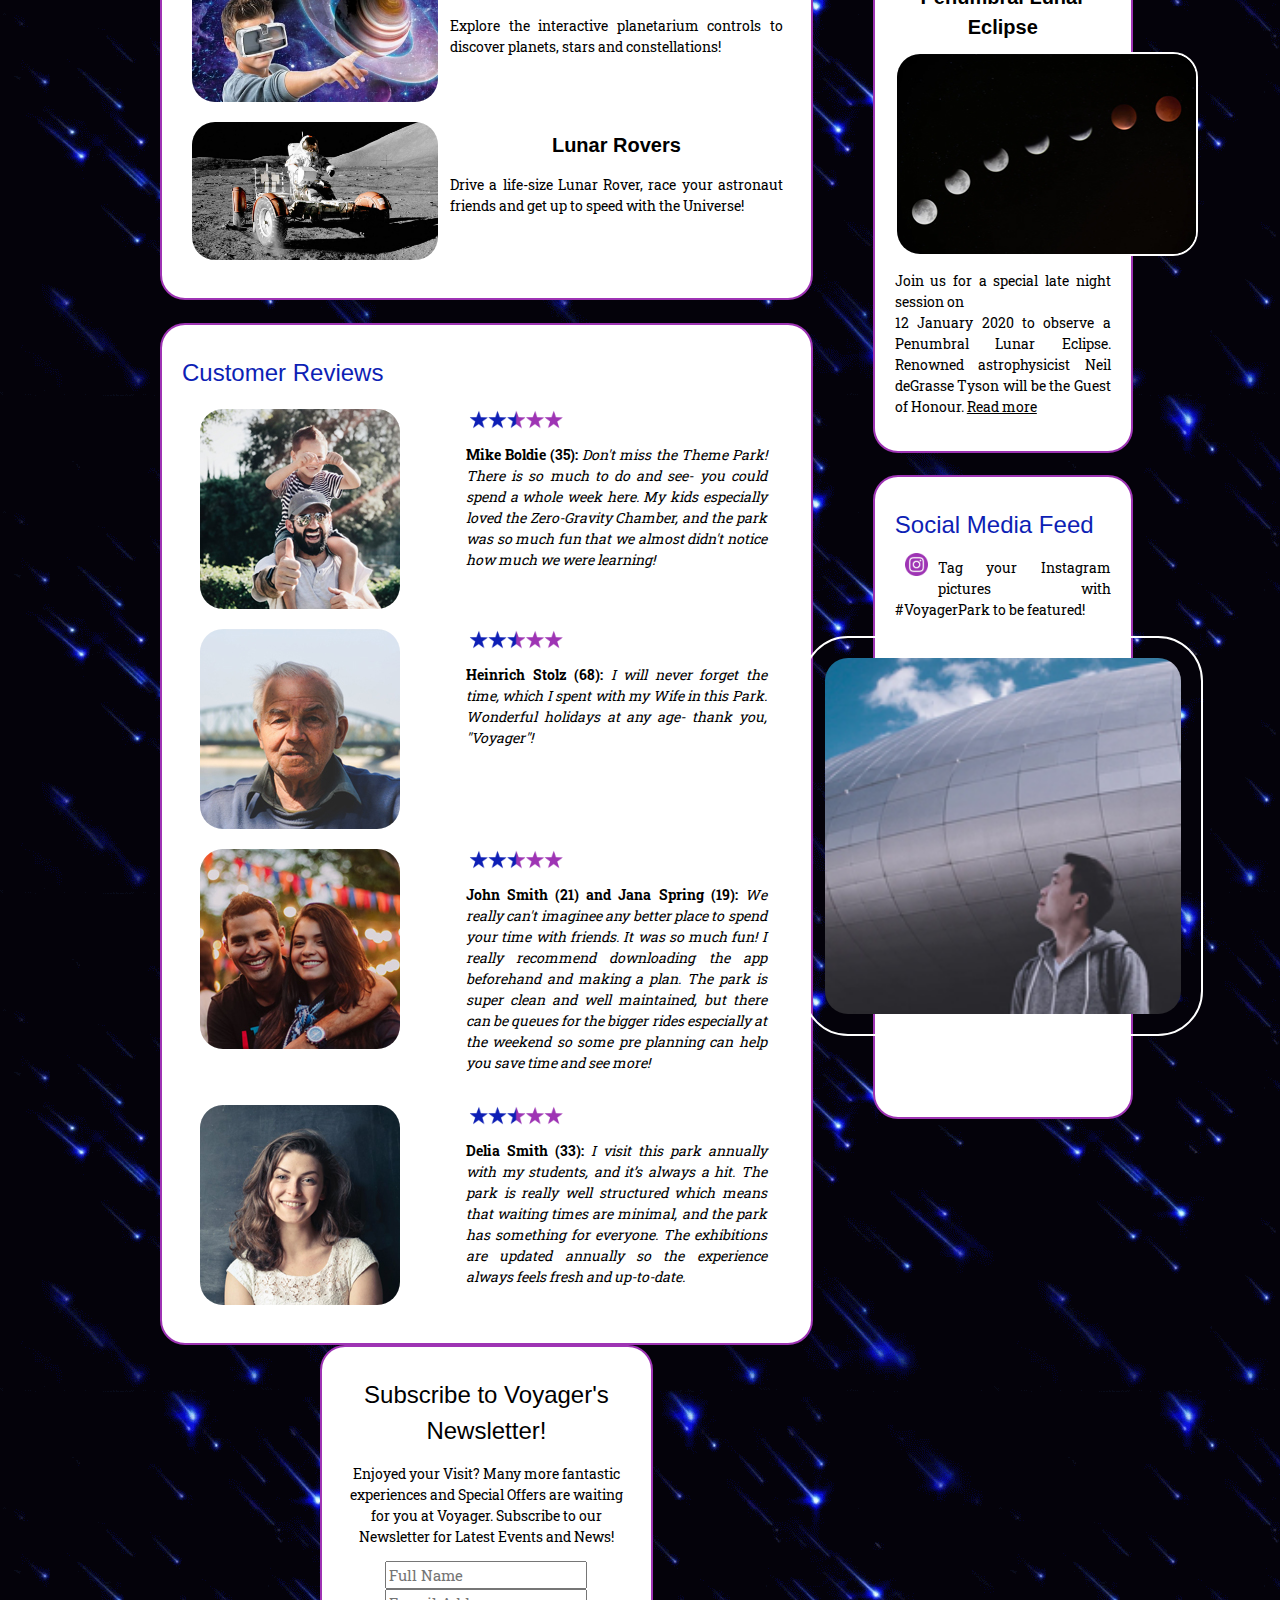
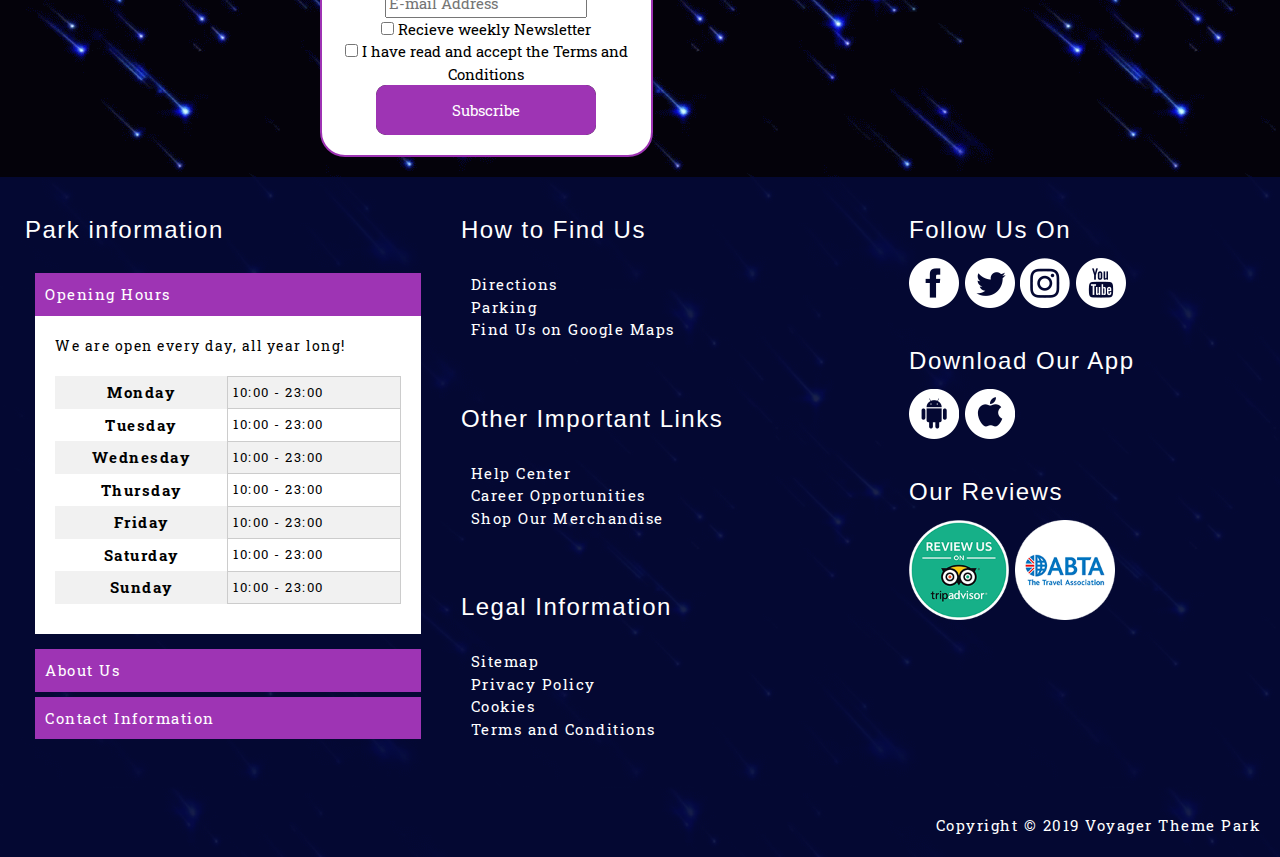
==== commit 649110a4: "Resolved JS issues" ====
--- a/index.html
+++ b/index.html
@@ -22,8 +22,6 @@
         <link rel="stylesheet" type="text/css" href="voyager_styles.css">
         <link href="https://fonts.googleapis.com/css?family=Roboto+Slab&display=swap" rel="stylesheet">
         <script src="js/getDate.js"></script>
-        <script src="js/slideshowContainer.js"></script>
-        <script src="js/mySlidesInstagram.js"></script>
 
     </head>
 
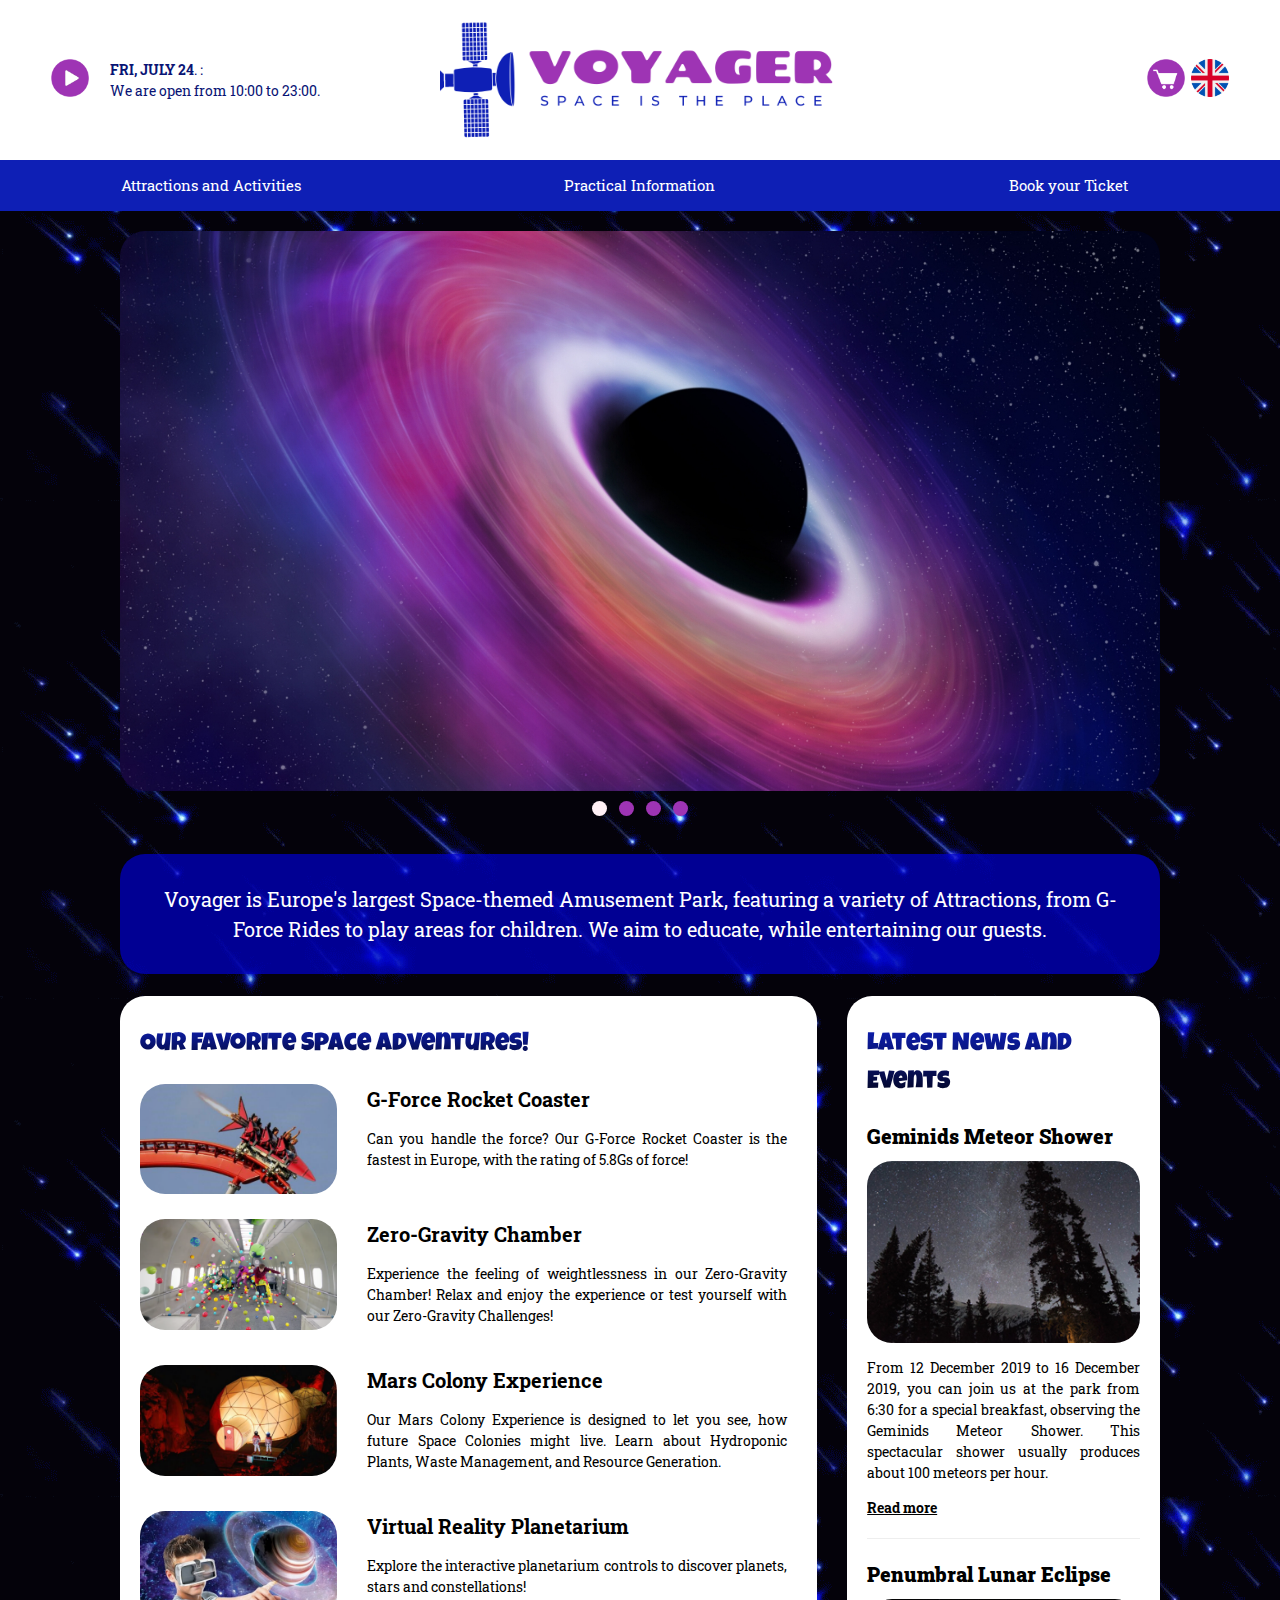
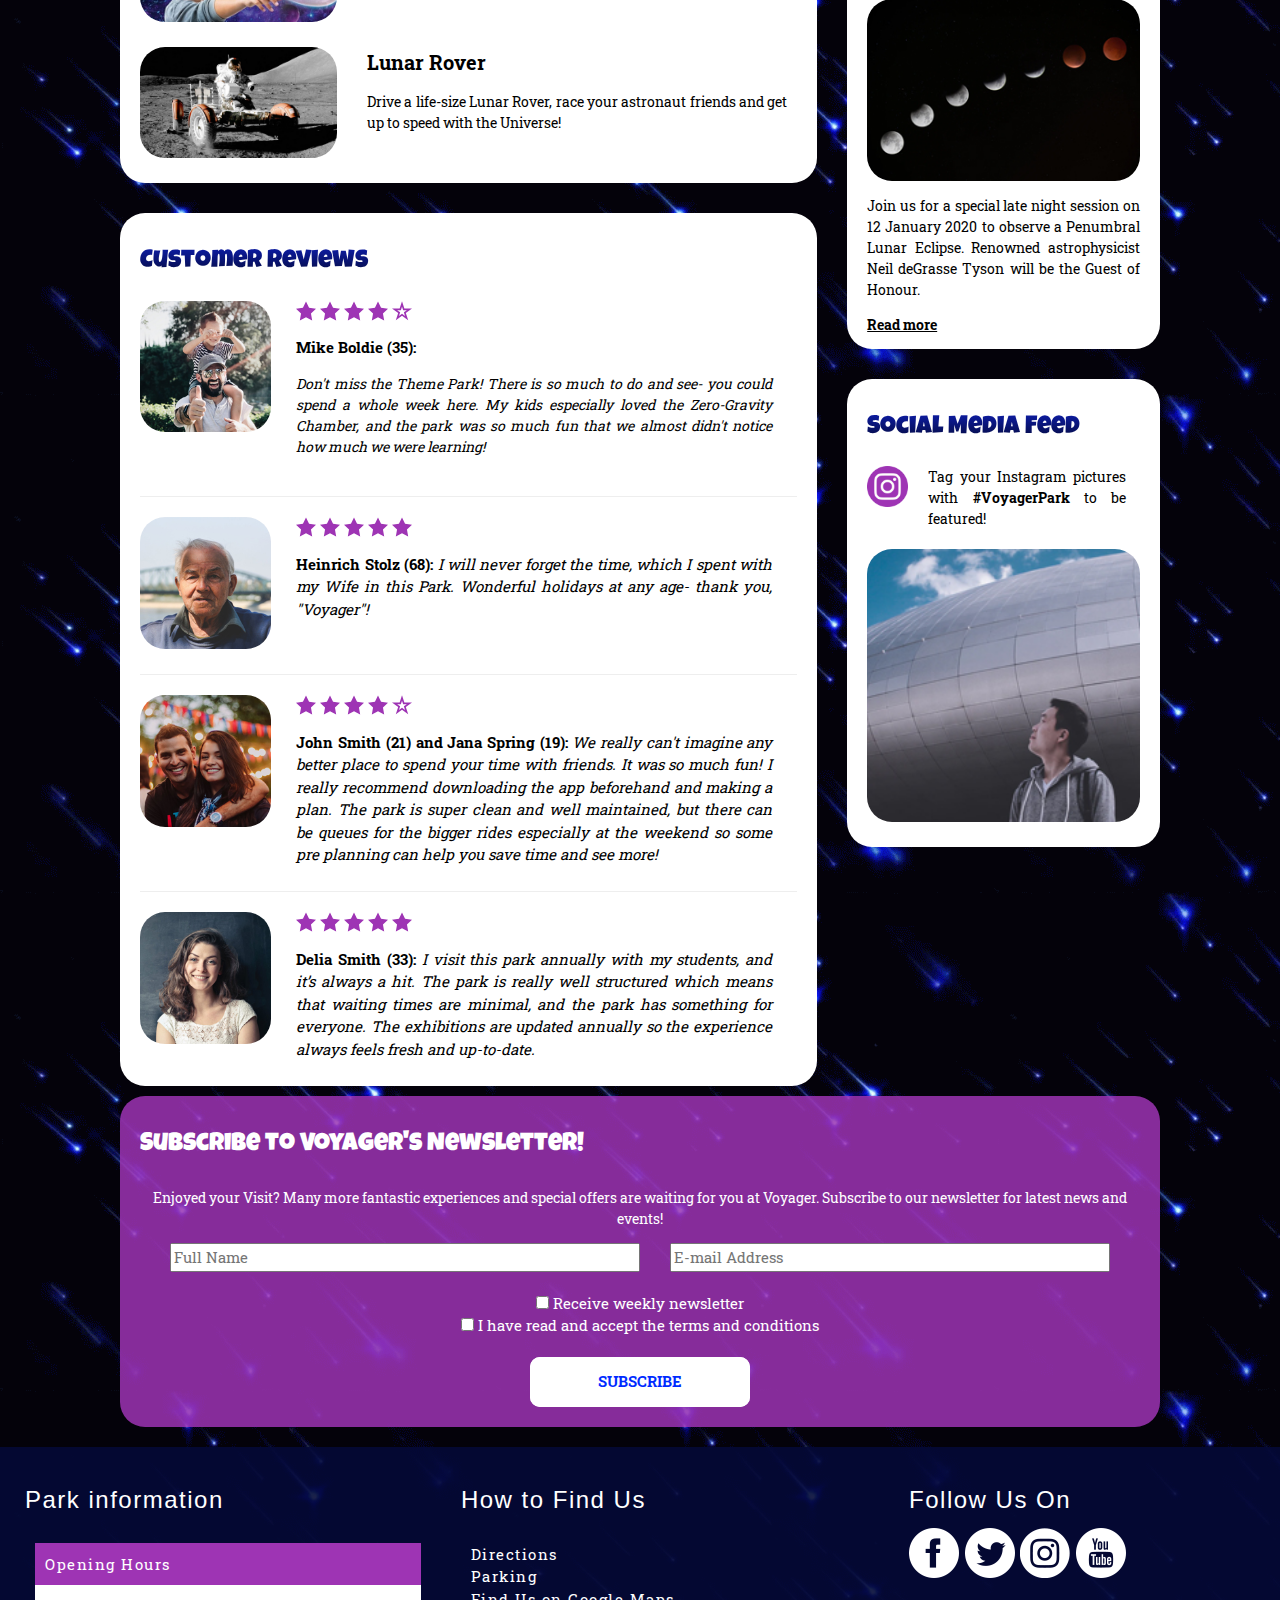
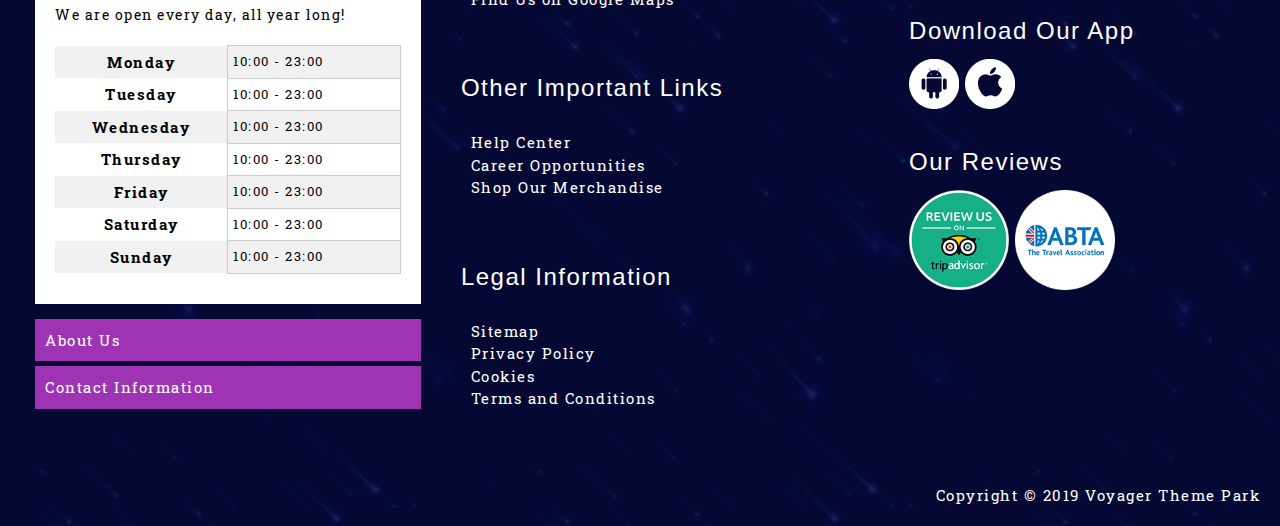
==== commit c6b2b6ce: "Homepage updates" ====
--- a/index.html
+++ b/index.html
@@ -2,7 +2,7 @@
 <html lang="en">
 
     <!--METADATA-->
-    <!-- Contribution: Main HTML coding for this page was provided by Kristine Kuprevica. A number of people provided content including Hazel O'Keeffe, Kristina Kozaj and Kristine Kuprevica. Additional coding work on the skeleton and header/footer was provided by Kishore Mishra, Kristine Kuprevica, and Kenjiro Ono. Main CSS styling was provided by Kristina Kozaj. Main stylinf for the Header and Footer was provided by Hazel O'Keeffe. Additional CSS styling was provided by Kristine Kuprevica and Kenjiro Ono. Tweaks for validation were done by Hazel O'Keeffe. -->
+    <!-- Contribution: Main HTML coding for this page was provided by Kristine Kuprevica. A number of people provided content including Hazel O'Keeffe, Kristina Kozaj and Kristine Kuprevica. Additional coding work on the skeleton and header/footer was provided by Kishore Mishra, Kristine Kuprevica, and Kenjiro Ono. Main CSS styling was provided by Kristina Kozaj. Main layout and styling for the Header and Footer was provided by Hazel O'Keeffe. Additional CSS styling was provided by Kristine Kuprevica and Kenjiro Ono. Tweaks for validation were done by Hazel O'Keeffe. -->
 
 
     <head>
@@ -22,28 +22,31 @@
         <link rel="stylesheet" type="text/css" href="voyager_styles.css">
         <link href="https://fonts.googleapis.com/css?family=Roboto+Slab&display=swap" rel="stylesheet">
         <script src="js/getDate.js"></script>
-
     </head>
 
     <!--Body-->
-
     <body>
 
         <!--THE HEADER CONTAINS THE LOGO, LANGUAGE OPTIONS, SHOPPING CART AND NAVIGATION-->
         <header>
-            <!-- BOX MODELLING USED ACROSS THE WHOLE WEBSITE-->    
-            <!-- ANIMATED AND TRANSFORMED LOGO-->
             <div class="logo_container">
-                <a href="index.html"><img class="w3-animate-opacity" src="media/VOYAGER_Logo.png" alt="Theme park logo" width="400"></a>
+                <a href="index.html"><img src="media/VOYAGER_Logo.png" alt="Theme park logo" width="400"></a>
             </div>
             <!-- TRANSFORMED SHOPPING CART AND LANGUAGE OPTIONS BUTTONS-->
-            <div class="header_buttons">
+            <div class="header_buttons_right">
                 <a href="booking.html"><img src="media/cart.png" alt="Link to shopping cart" height="40"></a>
                 <!-- This creates a pop up that tells users that more languages will be available soon -->
                 <div class="tooltip">
                     <img src="media/en.png" alt="Language option: English" width="40">
                     <span class="tooltiptext">More languages coming soon!</span>
                 </div>
+            </div>
+            <!--5.4. Audio Player-->
+            <audio src="media/Good_Times.mp3" id="player" loop="loop" preload="auto">
+            </audio>
+            <div class="header_buttons_left"> 
+                <a onclick = "togglePlay()"><img src="media/playbtn.png" id="musicButton" height="40" alt="control button for music"></a>
+                <script src="js/musicPlayer.js"></script>
             </div>
             <p class="opening_today">
                 <!-- This piece of code uses a simple JavaScript script to get the current date -->
@@ -51,9 +54,7 @@
                 <script>window.onload = date_time('date_time');</script>:<br/>
                 We are open from <time>10:00</time> to <time>23:00</time>.
             </p>
-            <!--5.4. Audio Player-->
-            <audio src="media/Good_Times.mp3" controls="controls" loop="loop" preload="auto">
-            </audio>
+
 
             <!-- THE MAIN NAVIGATION FOR THE SITE IS DETAILED HERE-->
             <nav>
@@ -91,37 +92,34 @@
             </nav>
         </header>
 
-        <!-- BOX MODELLING USED ACROSS THE WHOLE WEBSITE-->  
-        <!-- MEDIA STYLING-->
-        <!-- TRANSFORMED MAIN AUTOMATIC SLIDESHOW CAROUSEL-->
         <!--1 Main Automatic Slideshow Carousel Container-->
         <!--1.1. Slideshow Container-->
-
         <div id="main_content">
             <div class="slideshow-container">
                 <div class="slideshow-inner">
-                    <div class="mySlides">
-                        <img src='./media/Banner_4.jpg' style='width: 100%; text-align: center;' alt="Voyager Banner 4 Black Planet" />
-                    </div>
-                    <div class="mySlides">
-                        <img src='./media/banner_1.jpg' style='width: 100%; height: 100%' alt="Voyager Banner 1 Moonwalk Simulator Photo" />
-                    </div>
-                    <div class="mySlides">
-                        <img src='./media/banner_2.jpg' style='width: 100%;' alt="Voyager Banner 2 Planetarium Photo" />
-                    </div>
-                    <div class="mySlides">
-                        <img src='./media/banner_3.jpg' style='width: 100%;' alt="Voyager Banner 3 Children Astronaut Costume Photo" />
-                    </div>
+                    <div class="favorite-attractions">
+                        <img src='./media/Banner_4.jpg' alt="Voyager Banner 4 Black Planet" />
+                    </div>
+                    <div class="favorite-attractions">
+                        <img src=' ./media/banner_1.jpg' alt="Voyager Banner 1 Moonwalk Simulator Photo" />
+                    </div>
+                    <div class="favorite-attractions">
+                        <img src='./media/banner_2.jpg' alt="Voyager Banner 2 Planetarium Photo" />
+                    </div>
+                    <div class="favorite-attractions">
+                        <img src='./media/banner_3.jpg' alt="Voyager Banner 3 Children Astronaut Costume Photo" />
+                    </div>
+
                     <a class="prev" onclick="plusSlides(-1)">&#10094;</a>
                     <a class="next" onclick="plusSlides(1)">&#10095;</a>
                 </div>
-                <!--1.2. Dot Container-->
-                <div style='text-align: center;'>
-                    <span class="dot" onclick='currentSlide(1)'></span>
-                    <span class="dot" onclick='currentSlide(2)'></span>
-                    <span class="dot" onclick='currentSlide(3)'></span>
-                    <span class="dot" onclick='currentSlide(4)'></span>
-                </div>
+            </div>
+            <!--1.2. Point Container-->
+            <div class="point-container">
+                <span class="point" onclick='currentSlide(1)'></span>
+                <span class="point" onclick='currentSlide(2)'></span>
+                <span class="point" onclick='currentSlide(3)'></span>
+                <span class="point" onclick='currentSlide(4)'></span>
             </div>
             <!--1.3. Path to External JavaScript File (Main Automatic Slideshow Carousel)-->    
             <script src="js/slideshowContainer.js"></script>
@@ -129,8 +127,8 @@
 
             <!--2. Mission Statement-->
             <div>
-                <div style="background-color: white" class="mission">
-                    <h3 style="color: #000000; font-size: 20px">Voyager is Europe's largest Space-themed Amusement Park, featuring a variety of Attractions, from G-Force Rides to Play Areas for Children. We aim to educate, while entertaining our Guests.</h3>
+                <div class="mission">
+                    <p>Voyager is Europe's largest Space-themed Amusement Park, featuring a variety of Attractions, from G-Force Rides to play areas for children. We aim to educate, while entertaining our guests.</p>
                 </div>
                 <br>
 
@@ -138,200 +136,241 @@
 
                 <div class="home_wrapper">
                     <div id="home_content" class="home_content">
-
-
                         <!--3. Main attractions images and description-->
-                        <div style="background-color: white" class="p_round_corners">
-                            <h3 style="color:#0E1FB5"> Our Favorite Space Adventures!</h3>
-                            <br>
-                            <div class="w3-row-padding w3-sections">
-                                <div class="w3-container w3-third" style="padding-left:0;">
-                                    <a href="#attraction_1"><img class="w_round_corners" src="media/attraction_1.png" alt="G-Force Rocket Coaster" width="250"></a>
-                                </div>
-                                <div class="attraction_desc" style="margin-left:150px">
-                                    <h4 style="margin-left:110px"><b>G-Force Rocket Coaster</b></h4>
-                                    <p style="margin-left:110px">
+                        <div class="our-favorite-space-adventures">
+                            <a id="voyager_attractions" class="anchor"></a>
+                            <h3 class="gradient_heading">Our Favorite Space Adventures!</h3>
+
+                            <!-- There are 5 attractions. Each is held in an attraction container, which takes a picture, title and description. -->
+                            <div class="attraction_container">
+                                <div class="attraction_image_holder">
+                                    <img src="media/attraction_1.png" alt="G-Force Rocket Coaster">
+                                </div>
+                                <div class= "attraction_description">
+                                    <h4>G-Force Rocket Coaster</h4>
+                                    <p>
                                         Can you handle the force? Our G-Force Rocket Coaster is the fastest in Europe, with the rating of 5.8Gs of force!
                                     </p>
                                 </div>
                             </div>
-                            <div class=" w3-row-padding w3-section">
-                                <div class="w3-container w3-third" style="padding-left:0;">
-                                    <a href="#attraction_2"><img class="w_round_corners" src="media/attraction_2.png" alt="Zero-Gravity Chamber" width="250"> </a>
-                                </div>
-                                <div class="attraction_desc" style="margin-left:150px">
-                                    <h4 style="margin-left:110px"><b>Zero-Gravity Chamber</b></h4>
-                                    <p style="margin-left:110px">
+                            <div class="attraction_container">
+                                <div class="attraction_image_holder">
+                                    <img src="media/attraction_2.png" alt="Zero-Gravity Chamber">
+                                </div>
+                                <div class= "attraction_description">
+                                    <h4>Zero-Gravity Chamber</h4>
+                                    <p>
                                         Experience the feeling of weightlessness in our Zero-Gravity Chamber! Relax and enjoy the experience or test yourself with our Zero-Gravity Challenges!
                                     </p>
                                 </div>
                             </div>
-                            <div class="w3-row-padding w3-section">
-                                <div class="w3-container w3-third" style="padding-left:0;">
-                                    <a href="#attraction_3"><img class="w_round_corners" src="media/attraction_3.png" alt="Mars Colony Experience" width="250"></a>
-                                </div>
-                                <div class="attraction_desc" style="margin-left:150px">
-                                    <h4 style="margin-left:110px"><b>Mars Colony Experience</b></h4>
-                                    <p style="margin-left:110px">
+                            <div class="attraction_container">
+                                <div class="attraction_image_holder">
+                                    <img src="media/attraction_3.png" alt="Mars Colony Experience">
+                                </div>
+                                <div class= "attraction_description">
+                                    <h4>Mars Colony Experience</h4>
+                                    <p>
                                         Our Mars Colony Experience is designed to let you see, how future Space Colonies might live. Learn about Hydroponic Plants, Waste Management, and Resource Generation.
                                     </p>
                                 </div>
                             </div>
-                            <div class="w3-row-padding w3-section">
-                                <div class="w3-container w3-third" style="padding-left:0;">
-                                    <a href="#attraction_4"><img class="w_round_corners" src="media/attraction_4.png" alt="Virtual Reality Planetarium" width="250"></a>
-                                </div>
-                                <div class="attraction_desc" style="margin-left:150px">
-                                    <h4 style="margin-left:110px"><b>Virtual Reality Planetarium</b></h4>
-                                    <p style="margin-left:110px">
+                            <div class="attraction_container">
+                                <div class="attraction_image_holder">
+                                    <img src="media/attraction_4.png" alt="Virtual Reality Planetarium">
+                                </div>
+                                <div class= "attraction_description">
+                                    <h4>Virtual Reality Planetarium</h4>
+                                    <p>
                                         Explore the interactive planetarium controls to discover planets, stars and constellations!
                                     </p>
                                 </div>
                             </div>
-                            <div class="w3-row-padding w3-section">
-                                <div class="w3-container w3-third" style="padding-left:0;">
-                                    <a href="#attraction_5"><img class="w_round_corners" src="media/attraction_5.png" alt="Lunar Rover" width="250"></a>
-                                </div>
-                                <div class="attraction_desc" style="margin-left:150px">
-                                    <h4 style="margin-left:110px"><b>Lunar Rovers</b></h4>
-                                    <p style="margin-left:110px">
+                            <div class="attraction_container">
+                                <div class="attraction_image_holder">
+                                    <img src="media/attraction_5.png" alt="Lunar Rover">
+                                </div>
+                                <div class= "attraction_description">
+                                    <h4>Lunar Rover</h4>
+                                    <p>
                                         Drive a life-size Lunar Rover, race your astronaut friends and get up to speed with the Universe!
                                     </p>
                                 </div>
                             </div>
                         </div>
-                        <br>
-
 
 
                         <!--4. Customer Reviews-->
-                        <div class="p_round_corners" style="background-color: white">
-                            <h3 style="color: #0E1FB5"> Customer Reviews</h3>
-                            <div class="w3-row-padding w3-section">
-                                <div class="w3-container w3-quarter">
-                                    <img src="media/review_1.jpg" class="w_round_corners" alt="Picture of customer Mike Boldie, aged 35, with his child">
-                                </div>
-                                <div class="w3-container w3-rest" style="margin-left:150px">
-                                    <a style="margin-left:110px" href="#customer_review_1">
-                                        <img src="media/star_reviews.png" width="100" alt="Mike Boldie Customer Review 1"></a>
-                                    <p style="margin-left:110px"><b>Mike Boldie (35): </b>
-                                        <i>Don't miss the Theme Park! There is so much to do and see- you could spend a whole week here. My kids especially loved the Zero-Gravity Chamber, and the park was so much fun that we almost didn't notice how much we were learning!</i>
-                                    </p>
-                                </div>
-                            </div>
-                            <div class="w3-row-padding w3-section">
-                                <div class="w3-container w3-quarter">
-                                    <img src="media/review_2.jpg" class="w_round_corners" alt="Picture of customer Heinrich Stolz, aged 68">
-                                </div>
-                                <div class="w3-container w3-rest" style="margin-left:150px">
-                                    <a href="#customer_review_2">
-                                        <img style="margin-left:110px" src="media/star_reviews.png" width="100" alt="Heinrich Stolz and Susanna Lindenbaum Customer Review 2">
-                                    </a>
-                                    <p style="margin-left:110px"><b>Heinrich Stolz (68):</b>
-                                        <i>I will never forget the time, which I spent with my Wife in this Park. Wonderful holidays at any age- thank you, "Voyager"!</i>
-                                    </p>
-                                </div>
-                            </div>
-                            <div class="w3-row-padding w3-section">
-                                <div class="w3-container w3-quarter">
-                                    <img src="media/review_3.jpg" class="w_round_corners" alt="Picture of customers John Smith (21) and Jana Spring (19)">
-                                </div>
-                                <div class="w3-container w3-rest"  style="margin-left:150px">
-                                    <a  style="margin-left:110px" href="#customer_review_3">
-                                        <img src="media/star_reviews.png" width="100" alt="Jane Smith and Jana Spring Customer Review 3"></a>
-                                    <p  style="margin-left:110px"><b>John Smith (21) and Jana Spring (19):</b>
-                                        <i>We really can't imaginee any better place to spend your time with friends. It was so much fun! I really recommend downloading the app beforehand and making a plan. The park is super clean and well maintained, but there can be queues for the bigger rides especially at the weekend so some pre planning can help you save time and see more!</i>
-                                    </p>
-                                </div>
-                            </div>
-                            <div class="w3-row-padding w3-section">
-                                <div class="w3-container w3-quarter">
-                                    <img src="media/review_4.jpg" class="w_round_corners" alt="Picture of customer Delia Smith (33)">
-                                </div>
-                                <div class="w3-container w3-rest" style="margin-left:150px">
-                                    <a style="margin-left:110px" href="#customer_review_4">
-                                        <img src="media/star_reviews.png" width="100" alt="Jack Drew, Jane Gibson, Laila Burké, and John Luke Customer Review 4"></a>
-                                    <p style="margin-left:110px"><b>Delia Smith (33):</b>
-                                        <i>I visit this park annually with my students, and it’s always a hit. The park is really well structured which means that waiting times are minimal, and the park has something for everyone. The exhibitions are updated annually so the experience always feels fresh and up-to-date.</i>
-                                    </p>
-                                </div>
-                            </div>
+                        <div class="customer_reviews">
+                            <h3 class="gradient_heading"> Customer Reviews</h3>
+                            <!-- REVIEW 1 -->
+                            <div class="review_container">
+                                <div class="review_image_holder">
+                                    <img src="media/review_1.jpg" alt="Picture of customer Mike Boldie, aged 35, with his child">
+                                </div>
+                                <!-- Similar to the attractions, each review is stored in a container. Each contains an image, a star rating and a comment -->
+                                <!-- The layout is changed in every alternate row to make it more visually appealing -->
+                                <div class="review_copy">
+                                    <div class="stars">
+                                        <!-- Adding SVGs of the stars for the rating -->
+                                        <svg xmlns="http://www.w3.org/2000/svg" width="20" height="20" viewBox="0 0 24 24" class="full_star"><path d="M12 .587l3.668 7.568 8.332 1.151-6.064 5.828 1.48 8.279-7.416-3.967-7.417 3.967 1.481-8.279-6.064-5.828 8.332-1.151z"/></svg>
+                                        <svg xmlns="http://www.w3.org/2000/svg" width="20" height="20" viewBox="0 0 24 24" class="full_star"><path d="M12 .587l3.668 7.568 8.332 1.151-6.064 5.828 1.48 8.279-7.416-3.967-7.417 3.967 1.481-8.279-6.064-5.828 8.332-1.151z"/></svg>
+                                        <svg xmlns="http://www.w3.org/2000/svg" width="20" height="20" viewBox="0 0 24 24" class="full_star"><path d="M12 .587l3.668 7.568 8.332 1.151-6.064 5.828 1.48 8.279-7.416-3.967-7.417 3.967 1.481-8.279-6.064-5.828 8.332-1.151z"/></svg>
+                                        <svg xmlns="http://www.w3.org/2000/svg" width="20" height="20" viewBox="0 0 24 24" class="full_star"><path d="M12 .587l3.668 7.568 8.332 1.151-6.064 5.828 1.48 8.279-7.416-3.967-7.417 3.967 1.481-8.279-6.064-5.828 8.332-1.151z"/></svg>
+                                        <svg xmlns="http://www.w3.org/2000/svg" width="20" height="20" viewBox="0 0 24 24" class="open_star"><path d="M12 6.76l1.379 4.246h4.465l-3.612 2.625 1.379 4.246-3.611-2.625-3.612 2.625 1.379-4.246-3.612-2.625h4.465l1.38-4.246zm0-6.472l-2.833 8.718h-9.167l7.416 5.389-2.833 8.718 7.417-5.388 7.416 5.388-2.833-8.718 7.417-5.389h-9.167l-2.833-8.718z"/></svg>
+                                    </div>
+                                    <b>Mike Boldie (35): </b><br/>
+                                    <p><i>Don't miss the Theme Park! There is so much to do and see- you could spend a whole week here. My kids especially loved the Zero-Gravity Chamber, and the park was so much fun that we almost didn't notice how much we were learning!</i></p>
+                                </div>
+                            </div>
+                            <hr>
+                            <!-- REVIEW 2 -->
+                            <div class="review_container">
+                                <div class="review_image_holder">
+                                    <img src="media/review_2.jpg" alt="Picture of customer Heinrich Stolz, aged 68">
+                                </div>
+                                <div class="review_copy">
+                                    <div class="stars">
+                                        <!-- Adding SVGs of the stars for the rating -->
+                                        <svg xmlns="http://www.w3.org/2000/svg" width="20" height="20" viewBox="0 0 24 24" class="full_star"><path d="M12 .587l3.668 7.568 8.332 1.151-6.064 5.828 1.48 8.279-7.416-3.967-7.417 3.967 1.481-8.279-6.064-5.828 8.332-1.151z"/></svg>
+                                        <svg xmlns="http://www.w3.org/2000/svg" width="20" height="20" viewBox="0 0 24 24" class="full_star"><path d="M12 .587l3.668 7.568 8.332 1.151-6.064 5.828 1.48 8.279-7.416-3.967-7.417 3.967 1.481-8.279-6.064-5.828 8.332-1.151z"/></svg>
+                                        <svg xmlns="http://www.w3.org/2000/svg" width="20" height="20" viewBox="0 0 24 24" class="full_star"><path d="M12 .587l3.668 7.568 8.332 1.151-6.064 5.828 1.48 8.279-7.416-3.967-7.417 3.967 1.481-8.279-6.064-5.828 8.332-1.151z"/></svg>
+                                        <svg xmlns="http://www.w3.org/2000/svg" width="20" height="20" viewBox="0 0 24 24" class="full_star"><path d="M12 .587l3.668 7.568 8.332 1.151-6.064 5.828 1.48 8.279-7.416-3.967-7.417 3.967 1.481-8.279-6.064-5.828 8.332-1.151z"/></svg>
+                                        <svg xmlns="http://www.w3.org/2000/svg" width="20" height="20" viewBox="0 0 24 24" class="full_star"><path d="M12 .587l3.668 7.568 8.332 1.151-6.064 5.828 1.48 8.279-7.416-3.967-7.417 3.967 1.481-8.279-6.064-5.828 8.332-1.151z"/></svg>
+                                    </div>
+                                    <b>Heinrich Stolz (68):</b>
+                                    <i>I will never forget the time, which I spent with my Wife in this Park. Wonderful holidays at any age- thank you, "Voyager"!</i>
+                                </div>
+                            </div>
+                            <hr>
+                            <!-- REVIEW 3 -->
+                            <div class="review_container">
+                                <div class="review_image_holder">
+                                    <img src="media/review_3.jpg" alt="Picture of customers John Smith (21) and Jana Spring (19)">
+                                </div>
+                                <div class="review_copy">
+                                    <div class="stars">
+                                        <!-- Adding SVGs of the stars for the rating -->
+                                        <svg xmlns="http://www.w3.org/2000/svg" width="20" height="20" viewBox="0 0 24 24" class="full_star"><path d="M12 .587l3.668 7.568 8.332 1.151-6.064 5.828 1.48 8.279-7.416-3.967-7.417 3.967 1.481-8.279-6.064-5.828 8.332-1.151z"/></svg>
+                                        <svg xmlns="http://www.w3.org/2000/svg" width="20" height="20" viewBox="0 0 24 24" class="full_star"><path d="M12 .587l3.668 7.568 8.332 1.151-6.064 5.828 1.48 8.279-7.416-3.967-7.417 3.967 1.481-8.279-6.064-5.828 8.332-1.151z"/></svg>
+                                        <svg xmlns="http://www.w3.org/2000/svg" width="20" height="20" viewBox="0 0 24 24" class="full_star"><path d="M12 .587l3.668 7.568 8.332 1.151-6.064 5.828 1.48 8.279-7.416-3.967-7.417 3.967 1.481-8.279-6.064-5.828 8.332-1.151z"/></svg>
+                                        <svg xmlns="http://www.w3.org/2000/svg" width="20" height="20" viewBox="0 0 24 24" class="full_star"><path d="M12 .587l3.668 7.568 8.332 1.151-6.064 5.828 1.48 8.279-7.416-3.967-7.417 3.967 1.481-8.279-6.064-5.828 8.332-1.151z"/></svg>
+                                        <svg xmlns="http://www.w3.org/2000/svg" width="20" height="20" viewBox="0 0 24 24" class="open_star"><path d="M12 6.76l1.379 4.246h4.465l-3.612 2.625 1.379 4.246-3.611-2.625-3.612 2.625 1.379-4.246-3.612-2.625h4.465l1.38-4.246zm0-6.472l-2.833 8.718h-9.167l7.416 5.389-2.833 8.718 7.417-5.388 7.416 5.388-2.833-8.718 7.417-5.389h-9.167l-2.833-8.718z"/></svg>
+                                    </div>
+                                    <b>John Smith (21) and Jana Spring (19):</b>
+                                    <i>We really can't imagine any better place to spend your time with friends. It was so much fun! I really recommend downloading the app beforehand and making a plan. The park is super clean and well maintained, but there can be queues for the bigger rides especially at the weekend so some pre planning can help you save time and see more!</i>
+                                </div>
+                            </div>
+                            <hr>
+                            <!-- REVIEW 4 -->
+                            <div class="review_container">
+                                <div class="review_image_holder">
+                                    <img src="media/review_4.jpg" alt="Picture of customer Delia Smith (33)">
+                                </div>
+                                <div class="review_copy">
+                                    <div class="stars">
+                                        <!-- Adding SVGs of the stars for the rating -->
+                                        <svg xmlns="http://www.w3.org/2000/svg" width="20" height="20" viewBox="0 0 24 24" class="full_star"><path d="M12 .587l3.668 7.568 8.332 1.151-6.064 5.828 1.48 8.279-7.416-3.967-7.417 3.967 1.481-8.279-6.064-5.828 8.332-1.151z"/></svg>
+                                        <svg xmlns="http://www.w3.org/2000/svg" width="20" height="20" viewBox="0 0 24 24" class="full_star"><path d="M12 .587l3.668 7.568 8.332 1.151-6.064 5.828 1.48 8.279-7.416-3.967-7.417 3.967 1.481-8.279-6.064-5.828 8.332-1.151z"/></svg>
+                                        <svg xmlns="http://www.w3.org/2000/svg" width="20" height="20" viewBox="0 0 24 24" class="full_star"><path d="M12 .587l3.668 7.568 8.332 1.151-6.064 5.828 1.48 8.279-7.416-3.967-7.417 3.967 1.481-8.279-6.064-5.828 8.332-1.151z"/></svg>
+                                        <svg xmlns="http://www.w3.org/2000/svg" width="20" height="20" viewBox="0 0 24 24" class="full_star"><path d="M12 .587l3.668 7.568 8.332 1.151-6.064 5.828 1.48 8.279-7.416-3.967-7.417 3.967 1.481-8.279-6.064-5.828 8.332-1.151z"/></svg>
+                                        <svg xmlns="http://www.w3.org/2000/svg" width="20" height="20" viewBox="0 0 24 24" class="full_star"><path d="M12 .587l3.668 7.568 8.332 1.151-6.064 5.828 1.48 8.279-7.416-3.967-7.417 3.967 1.481-8.279-6.064-5.828 8.332-1.151z"/></svg>
+                                    </div>
+                                    <b>Delia Smith (33):</b>
+                                    <i>I visit this park annually with my students, and it’s always a hit. The park is really well structured which means that waiting times are minimal, and the park has something for everyone. The exhibitions are updated annually so the experience always feels fresh and up-to-date.</i>
+                                </div>
+                            </div>
+
                         </div>
                     </div>
 
 
                     <!--5. Aside including latest events and news & social media feed-->
                     <div id="home_aside" class="aside">
-                        <div class="p_round_corners_aside" style="background-color: white">
-                            <h3 style="color:#0E1FB5;">Latest News and Events</h3>
-                            <br>
-
-
+
+                        <!-- News and events module --> 
+                        <div class = "latest-news-and-events">
+                            <h3 class="gradient_heading">Latest News and Events</h3>
 
                             <!--5.1. Latest events and news -->
-                            <div id="news_item_1">
+                            <div class="news_item">
                                 <h4><b>Geminids Meteor Shower</b></h4>
-                                <img src="media/news_1.jpg" class="w_round_corners" width=303 alt="Image of a meteor shower with pine trees">
-                                <p>From 12 December 2019 to 16 December 2019, you can join us at the park from 6:30 for a special breakfast, observing the Geminids Meteor Shower. This spectacular shower usually produces about 100 meteors per hour.
+                                <div class="news_image_holder">
+                                    <img src="media/news_1.jpg" alt="Image of a meteor shower with pine trees">
+                                </div>
+                                <p>From 12 December 2019 to 16 December 2019, you can join us at the park from 6:30 for a special breakfast, observing the Geminids Meteor Shower. This spectacular shower usually produces about 100 meteors per hour.</p>
+                                <p>    
                                     <a href="">Read more</a>
                                 </p>
                             </div>
-                            <div id="news_item_2">
+                            <hr>
+                            <div class="news_item">
                                 <h4><b>Penumbral Lunar Eclipse</b></h4>
-                                <img src="media/news_2.jpg" class="w_round_corners" width=303 alt="Image of the different phases of the moon during a lunar eclipse">
-                                <p>Join us for a special late night session on <br>12 January 2020 to observe a Penumbral Lunar Eclipse. Renowned astrophysicist Neil deGrasse Tyson will be the Guest of Honour.
+                                <div class="news_image_holder">
+                                    <img src="media/news_2.jpg" alt="Image of the different phases of the moon during a lunar eclipse">
+                                </div>
+                                <p>Join us for a special late night session on 12 January 2020 to observe a Penumbral Lunar Eclipse. Renowned astrophysicist Neil deGrasse Tyson will be the Guest of Honour.</p>
+                                <p>
                                     <a href="">Read more</a>
                                 </p>
                             </div>
                         </div>
-                        <br>
-                        <br>
+
 
                         <!-- MEDIA STYLING-->                        
                         <!--5.2. Instagram feed - this should later be implemented with the Instagram API but for now it's a mockup-->
-                        <div class="p_round_corners_aside" style="background-color: white">
-                            <h3 style="color: #0E1FB5">Social Media Feed</h3>
-                            <a href="https://www.instagram.com"><img style="float: left; padding: 0px 10px 10px 10px; width:20%;" src="media/instagram.png" alt="Instagram logo"></a>
-                            <p>Tag your Instagram pictures with #VoyagerPark to be featured!</p>
-                            <div class="w3-content w3-section" style="max-width:10px">
-                                <img class="mySlidesInstagram" src="media/Instagram1.jpg" alt="Image of man in front of building, shared by Instagram user @JohnWayne3">      
+                        <div class="social-media-feed">
+                            <h3 class="gradient_heading">Social Media Feed</h3>
+                            <div class="social_media_header">
+                                <div class="instagram_logo_holder">
+                                    <a href="https://www.instagram.com"><img src="media/instagram.png" alt="Instagram logo"></a>
+                                </div>
+                                <p>Tag your Instagram pictures with <b>#VoyagerPark</b> to be featured!</p>
+                            </div>
+
+                            <div class="instagram_container">
+                                <img class="mySlidesInstagram" src="media/Instagram1.jpg" alt="Image of man in front of building, shared by Instagram user @JohnWayne3"> 
                                 <img class="mySlidesInstagram" src="media/Instagram2.jpg" alt="Image of customers looking at a large globe, shared by Instagram user @KellyIsCool2019">
                                 <img class="mySlidesInstagram" src="media/Instagram3.jpg" alt="Image of family enjoying rollercoaster, shared by Instagram user @Iamthebestmom">   
                                 <img class="mySlidesInstagram" src="media/Instagram4.jpg" alt="Image of two users staring at the starry sky, shared by Instagram user @ShaniaTwang">  
                                 <img class="mySlidesInstagram" src="media/Instagram5.jpg" alt="Image of telescope looking out observatory roof at sunset, shared by Instagram user @photographerOnTour">               
-                                <img class="mySlidesInstagram" src="media/Instagram6.jpg" alt="Image of ride in motion, shared by Instagram user @blackandwhitephotos">           
+                                <img class="mySlidesInstagram" src="media/Instagram6.jpg" alt="Image of ride in motion, shared by Instagram user @blackandwhitephotos">
                             </div>                                 
+
+                            <!--5.3. Path to External JavaScript File (Instagram Feed) -->
+                            <script src="js/mySlidesInstagram.js"></script>
+                        </div>
+                    </div>
+                </div>
+            </div>
+
+            <!--ANIMATED BUTTONS-->                   
+            <!--6. NEWS LETTER SUBSCRIPTIONS-->
+            <div class="newsletter">
+                <h3>Subscribe to Voyager's Newsletter!</h3>
+                <div class="container">
+                    <p>Enjoyed your Visit? Many more fantastic experiences and special offers are waiting for you at Voyager.
+                        Subscribe to our newsletter for latest news and events!</p>
+                </div>
+                <div class="container">
+                    <form>
+                        <div class="entry_fields">
+                            <input type="text" placeholder="Full Name" required>
+                            <input type="email" placeholder="E-mail Address" required>
+                        </div>
+                        <div class="tickboxes">
+                            <input type="checkbox" required> Receive weekly newsletter 
                             <br>
-                            <br>
-                            <!--5.3. Path to External JavaScript File (Instagram Feed)--> 
-                            <script src="js/mySlidesInstagram.js"></script>
-                        </div>
-                    </div>
-
-                    <!--ANIMATED BUTTONS-->                   
-                    <!--6. NEWS LETTER SUBSCRIPTIONS-->
-                    <div class="newsletter">
-                        <h3>Subscribe to Voyager's Newsletter!</h3>
-                        <div class="container">
-                            <p>Enjoyed your Visit? Many more fantastic experiences and Special Offers are waiting for you at Voyager. Subscribe to our Newsletter for Latest Events and News!</p>
-                        </div>
-                        <div class="container">
-                            <form>
-                                <input type="text" placeholder="Full Name" required>
-                                <input type="email" placeholder="E-mail Address" required>
-                                <br>
-                                <input type="checkbox" required> Recieve weekly Newsletter 
-                                <br>
-                                <input type="checkbox" required> I have read and accept the Terms and Conditions
-                                <div>
-                                    <button class="glow-on-hover" type="button" onclick="window.location.href = 'index.html';">Subscribe</button>
-                                </div>
-                            </form>
-                        </div>
-                    </div>
+                            <input type="checkbox" required> I have read and accept the terms and conditions
+                        </div>
+                        <div>
+                            <button class="glow-on-hover" type="button">Subscribe</button>
+                        </div>
+                    </form>
                 </div>
             </div>
         </div>
+
         <!--THE FOOTER CONTAINS A NUMBER OF LINKS TO IMPORTANT PARTS OF THE SITE, SOCIAL MEDIA LINKS AND LEGAL INFORMATION-->
         <footer>
 
--- a/voyager_styles.css
+++ b/voyager_styles.css
@@ -1,7 +1,6 @@
 /* CUSTOM FONTS */
 
-@import url('https://fonts.googleapis.com/css?family=Roboto+Slab&display=swap');
-/* NOTE - Fascinate is not the correct Font from the Logo, but the closest I could find */
+@import url('https://fonts.googleapis.com/css?family=Luckiest+Guy|Roboto+Slab&display=swap');
 
 /* ***************************************************************************** */
 /* Contributions: */
@@ -16,12 +15,12 @@
 
 
 
-/* The Header consists of the Logo (it fades-in, each time a new page is opened), current Opening Times, Language, Shopping Cart, and Navigation Bar. It is fixed to the top of the page and stays there, when the user scrolls. */
+/* The Header consists of the Logo, current Opening Times, Language, Shopping Cart, Music controls and Navigation Bar. It is fixed to the top of the page and stays there, when the user scrolls. */
 header {
     overflow: visible;
     background-color: white;
     position: sticky;
-/* Set the Navigation Bar to fixed position */
+    /* Set the Navigation Bar to fixed position */
     top: 0;
     width:100%;
     z-index:100;
@@ -36,27 +35,34 @@
 }
 
 
-.logo_container img:hover{
-    transform: scale(1.1,1.1);
-}
-
-
 .logo {
     width: 100%;
     text-align: center;
 }
 
+/* Style and place the Header buttons */
+.header_buttons_right {
+    position: absolute;
+    top: 58px;
+    right: 50px;
+}
+.header_buttons_left {
+    position: absolute;
+    top: 58px;
+    left: 50px;
+    cursor: pointer;
+}
 
 /* Style and place the Opening Times text */
 .opening_today {
     font-family: "Roboto Slab", "Arial", Serif;
     color: #091475;
-    padding-left: 30px;
+    padding-left: 110px;
     position: absolute;
-    top: 50px;
+    top: 45px;
     text-align: left;
-}
-
+    z-index: -1;
+}
 
 .opening_today span {
     text-transform: uppercase;
@@ -64,52 +70,47 @@
     color: #091475;
 }
 
-
-/* Style and place the Header buttons */
-.header_buttons {
-    position: absolute;
-    top: 58px;
-    right: 50px;
-}
-
-
-.header_buttons img {
 /* Adds padding around the individual Header buttons */
+.header_buttons_right img {
     padding: 1px;
 }
-
-
+.header_buttons_left img {
+    padding: 1px;
+}
+
+/* This adds the scaling effect to the header buttons on the right */
+.header_buttons_right :hover{
+    transform: scale(1.1,1.1);
+}
+
+/* The tool tip is used to show a pop up informing users that more languages are coming soon */
 .tooltip {
     position: relative;
     display: inline-block;
     cursor: pointer;
 }
-
-
-.header_buttons :hover{
-    transform: scale(1.1,1.1);
-}
-
 
 .tooltip .tooltiptext {
     visibility: hidden;
     width: 120px;
     background-color: #9e34b4;
+    font-size:smaller;
     color: #fff;
     text-align: center;
-    padding: 5px 0;
+    padding: 5px;
     border-radius: 6px;
     position: absolute;
     top: 100%;
     left: 50%;
     margin-left: -60px;
+    margin-top:5px;
     z-index: 1;
 }
-
 
 /* Show the Tooltip text, when you hover over the Flag icon */
 .tooltip:hover .tooltiptext {
     visibility: visible;
+    transform: scale(1,1);
 }
 
 
@@ -122,19 +123,16 @@
     background-color: #0e1fb5;
 }
 
-
 nav li {
     float: left;
     width: 33%;
 }
 
-
 nav li:nth-child(2) {
-/* A slight hack-around- to get the Navigation Bar to equal 100% - set the second li to 34%, while the rest stay at 33% */
+    /* A slight hack-around- to get the Navigation Bar to equal 100% - set the second li to 34%, while the rest stay at 33% */
     float: left;
     width: 34%;
 }
-
 
 nav li a,
 .dropbtn {
@@ -146,20 +144,17 @@
     text-decoration: none;
 }
 
-
 nav li a:hover,
 .dropdown:hover .dropbtn {
     background-color: #091475;
 }
 
-
 nav li.dropdown {
     display: inline-block;
 }
 
-
 nav .dropdown-content {
-/* Styles the dropdown element */
+    /* Styles the dropdown element */
     display: none;
     position: absolute;
     background-color: #f9f9f9;
@@ -170,7 +165,7 @@
 
 
 .dropdown-content a {
-/* Styles text and appearance of links in dropdown */
+    /* Styles text and appearance of links in dropdown */
     color: black;
     padding: 12px 16px;
     text-decoration: none;
@@ -181,33 +176,33 @@
 
 
 .dropdown-content a:hover {
-/* Changes colour of dropdown element being hovered over */
+    /* Changes colour of dropdown element being hovered over */
     background-color: #f1f1f1;
 }
 
 
 .dropdown:hover .dropdown-content {
-/* Displays the dropdown content on hover */
+    /* Displays the dropdown content on hover */
     display: block;
 }
 
 
 .anchor {
-/* This is to fix the anchor display issue, caused by having a sticky Header */
-    padding-top: 210px;
-    margin-top: -210px;
+    /* This is to fix the anchor display issue, caused by having a sticky Header */
+    padding-top: 390px;
+    margin-top: -390px;
 }
 
 
 /* Styling the Footer */
 footer {
     margin-top: 20px;
-/* Translucent BG colour to differentiate Footer */
+    /* Translucent BG colour to differentiate Footer */
     background-color: rgba(4,9,54,0.9);
     width: 100%;
     background-size: cover;
     background-position: center;
-/* Center the image */
+    /* Center the image */
     background-repeat: no-repeat;
     color: white;
     font-family: "Roboto Slab", "Arial", Serif;
@@ -335,152 +330,380 @@
 /* The dots of the Main Automatic Slideshow were fixed by Kristine Kuprevica. */
 /* Button was styled by Kristine Kuprevica and Kenjiro Ono. */
 /* Slideshow to Social Media Feed was added by Kristine Kuprevica. */
-
+/* Clean up, merges of file version and validation fixes added by Hazel O'Keeffe */
 
 
 /********** STYLES FOR INDEX **********/
 
-
-
-/*Styling for Slideshow container*/
+h3 {
+    text-align: left;
+}
+
+h4 {
+    font-size: 20px;
+    text-align: left;
+}
+
+/* Styling for slideshow container*/
 .slideshow-container {
     border-radius: 25px;
+    margin-left: 120px;
+    margin-right: 120px;
+    margin-top: 20px;
     position: relative;
-    margin-top: -50px;
-    margin-left: 170px;
-    margin-right: 170px;
+    max-width: auto/3;
+    max-height: 560px;
+    min-width: 300px;
+    min-height: auto;
     overflow: hidden;
     text-align: center;
-    border: 2px solid #9e34b4;
     z-index: -1;
-    transform: scale(0.7,0.7);
-}
-  
-
-.mySlides {
+    border-radius: 25px;
+}
+
+.favorite-attractions img {
     display: block;
-    width: 100%;
-   
-}
-
-
-.contain {object-fit: contain;}
-
-
-/*Styling Navigation Dots under Slideshow container*/
-.dot {
-  height: 15px;
-  width: 15px;
-  margin:  2px;
-  background-color: #9E34B4;
-  border-radius: 50%;
-  display: inline-block;
-  transition: background-color 0.6s ease;
+    max-width: 100%;
+    height: auto;
+}
+
+.contain {
+    object-fit: contain;
+}
+
+/*Styling navigation points under slideshow container*/
+.point {
+    height: 15px;
+    width: 15px;
+    margin: 10px 4px;
+    background-color: #9E34B4;
+    border-radius: 50%;
+    display: inline-block;
+    transition: background-color 0.6s ease;
+}
+
+.active {
+    background-color: #fff0f5;
+}
+
+.point-container {
+    text-align: center;
+    align-content: flex-end;
 }
 
 
 /* Position the "next button" to the right */
 .next {
-  right: 0;
-  border-radius: 3px 0 0 3px;
-}
-
-
-/* On hover, add a black background color with some opacity */
-.prev:hover, .next:hover {
-  background-color: rgba(0,0,0,0.8);
-}
-
+    right: 0;
+    border-radius: 3px 0 0 3px;
+}
 
 .active {
-  background-color: #fff0f5;
+    background-color: #fff0f5;
 }
 
 
 /* Styling the Mission Statement container */
 .mission {
-    padding: 2px;
-    max-width: 80%;
-    position: relative;
-    margin-left: 160px;
-    margin-right: 160px;
+    display: grid;
+    grid-template-columns: auto;
+    margin-left: 120px;
+    margin-right: 120px;
     overflow: hidden;
-    text-align: center;
     z-index: -1;
     border-radius: 25px;
-    border: 2px solid #9e34b4;
-    padding: 20px;
-}
-
-
-/*Styling container for Attractions and Customer Reviews*/
+    padding: 10px;
+    background: rgb(0, 0, 205); /* Fallback for older browsers without RGBA-support */
+    background: rgba(0, 0, 205, 0.7);
+}
+
+.mission p {
+    color: white;
+    font-size: 20px;
+    text-align: center;
+    font-family: "Roboto Slab", "Arial", Serif;
+    padding-left:20px;
+    padding-right:20px;
+}
+
+/*Styling container for attractions and customer reviews*/
 .home_wrapper {
     display: grid;
-    grid-template-columns: 68% 30%;
-    margin-left: 160px;
-    margin-right: 160px;
-    column-gap: 60px;
+    grid-template-columns: 68% auto;
+    margin-left: 120px;
+    margin-right: 120px;
+    overflow: hidden;
     z-index: -1;
     text-align: justify;
 }
 
-
 .home_content {
     display: inline-block;
     max-width: 100%;
     z-index: -1;
-}
-
-
-/*Styling container for Latest News and Social Media Feed*/
-.aside {
+    text-align: justify-all;
+}
+
+
+/* Styling attractions */
+.our-favorite-space-adventures {
+    border-radius: 25px;
+    background-color: #FFFFFF;
+    clear: both;
+    display: inline-block;
+    max-width: 100%;
+    max-height: 100%;
+    margin-right: 10px;
+    margin-bottom: 10px;
+    padding:20px 20px 0px 20px;
+}
+
+.gradient_heading {
+    font-family: 'Luckiest Guy', cursive;
+    font-size:25px;
+    padding-bottom:10px;
+    color: #0e1fb5;
+    /* adds a gradient colour to the text*/
+    background: linear-gradient(#0e1fb5, black);
+    -webkit-background-clip: text;
+    -webkit-text-fill-color: transparent;
+}
+
+.attraction_container {
+    overflow: auto;
+    padding-bottom:25px;
+}
+
+.attraction_image_holder {
+    width:30%;
+    max-width:100%;
+    max-height:100%;
+    float:left;
+    display:inline-block;
+}
+
+.attraction_image_holder img{
+    max-width:100%;
+    max-height:100%;
+    border-radius: 25px;
+}
+
+.attraction_description {
+    width:70%;
+    float:left;
+    padding:0px 10px 0px 30px;
+}
+
+.attraction_description h4 {
+    font-family: "Roboto Slab", "Arial", Serif;
+    font-weight:bold;
+    margin-top: 0px;
+}
+
+/* Styling customer reviews*/
+.customer_reviews {
+    border-radius: 25px;
+    background-color: #FFFFFF;
+    clear: both;
+    display: inline-block;
+    max-width: 100%;
+    max-height: 100%;
+    text-align: justify;
+    margin-top: 20px;
+    margin-right: 10px;
+    margin-bottom: 10px;
+    z-index: -1;
+    /*    border: 2px solid #9e34b4;*/
+    padding: 20px;
+}
+
+/* Change colour of our SVGs to match the site palette */
+.full_star {
+    fill: #9e34b4;
+}
+
+.open_star {
+    fill: #9e34b4;
+}
+
+.review_container {
+    overflow: auto;
+    display: inline-block;
+    clear: both;
+}
+
+.review_image_holder {
+    width:20%;
+    max-width:100%;
+    max-height:100%;
+    float:left;
+}
+
+.review_image_holder img{
+    max-width:100%;
+    max-height:100%;
+    border-radius: 25px;
+}
+
+.review_copy {
+    padding:0px 25px 0px 25px;
+    width:80%;
+    float:left;
+    display:inline-block;
+    vertical-align: middle;
+}
+
+.stars {
+    padding-bottom:10px;
+}
+
+
+/*Styling container for latest news and social media feed*/
+.latest-news-and-events {
+    border-radius: 25px;
+    background-color: #FFFFFF;
+    clear: both;
+    display: inline-block;
+    max-width: 100%;
+    max-height: 100%;
+    text-align: justify;
+    z-index: -1;
+    margin-left: 20px;
+    padding:20px 20px 0px 20px;
+}
+
+.news_image_holder {
+    width:100%;
+    display:inline-block;
+}
+
+.news_image_holder img {
+    width:100%;
+    height:100%;
+    border-radius: 25px;
+}
+
+.attraction_image_holder img{
+    max-width:100%;
+    max-height:100%;
+    border-radius: 25px;
+}
+
+.news_item a {
+    font-weight: bold;
+}
+
+.news_item a:hover {
+    color: #9e34b4;
+}
+
+
+.news_item h4 {
+    font-family: "Roboto Slab", "Arial", Serif;
+    font-weight:bold;
+    margin-top: 0px;
+}
+
+
+/* Styling social media feed*/
+.social-media-feed {
+    clear: both;
+    display: inline-block;
+    -height: 100%;
+    max-height: 100%;
+    text-align: justify;
+    margin-left: 20px;
+    margin-top:30px;
+    z-index: -1;
+    border-radius: 25px;
+    padding: 20px;
+    background-color: white;
+}
+
+.social_media_header {
+    overflow: auto;
+    display: inline-block;
+    clear: both;
+}
+.instagram_logo_holder {
+
+    width:15%;
+    max-width:100%;
+    max-height:100%;
+    float:left;
+}
+
+.instagram_logo_holder img {
+    max-width:100%;
+    max-height:100%;
+}
+
+.social_media_header p{
+    padding-left:20px;
+    margin-top:0px;
+    width:80%;
+    float:left;
+    display:inline-block;
+    vertical-align: middle;
+}
+
+.instagram_container {
+    margin: auto;
+    width:100%;
+    display:inline-block;
+
+    text-align: center;
+}
+
+.mySlidesInstagram {
+    text-align: center;
+    margin: auto;
+    width:100%;
+    max-height:100%;
+    border-radius: 25px;
+}
+
+/* Styling newsletter*/
+.newsletter {
+    display: grid;
+    grid-template-columns: auto;
+    max-width: 100%;
+    margin-left: 120px;
+    margin-right: 120px;
+    overflow: hidden;
+    text-align: center;
+    z-index: -1;
+    background: rgb(158, 52, 180); /* Fallback for older browsers without RGBA-support */
+    background: rgba(158, 52, 180, 0.85);
+    color: white;
+    border-radius: 25px;
+    padding: 20px;
+}
+
+
+.newsletter h3 {
+    font-family: 'Luckiest Guy', cursive;
+    font-size:25px;
+    color: white;
+}
+
+.entry_fields {
+    display: grid;
+    grid-template-columns: 50% auto;
+    column-gap: 30px;
+    padding:0px 30px 20px 30px;
+}
+
+.tickboxes {
+    padding:0px 30px 20px 30px;
+}
+
+
+.p_round_corners_aside {
     display: inline-block;
     max-width: 95%;
     text-align: justify;
     z-index: -1;
-}
-
-
-h4 {
-    text-align: center;
-}
-
-
-.mySlidesInstagram {
-    position: relative;
-    border-radius: 45px;
-    border: 2px solid #ffffff;
-    display: block;
-    margin-left: -195px;
-    margin-right: 20px; 
-    width: 400px;
-    height: 400px;
-    padding: 20px;
-}
-
-
-.p_round_corners_aside {
-    display: inline-block;
-    max-width: 95%;
-    text-align: justify;
-    z-index: -1;
-    border-radius: 25px;
-    border: 2px solid #9e34b4;
-    padding: 20px;
-}
-
-
-/* Styling Newsletter*/
-.newsletter {
-    max-width: 100%;
-    position: relative;
-    margin-left: 160px;
-    margin-right: 160px;
-    overflow: hidden;
-    text-align: center;
-    background-color: #ffffff;
-    /*#0E1FB5*/
-    color: black;
     border-radius: 25px;
     border: 2px solid #9e34b4;
     padding: 20px;
@@ -569,10 +792,10 @@
     float:left;
 }
 
-
+/*
 .Image:hover{
-    transform: scale(1.1,1.1);
-}
+transform: scale(1.1,1.1);
+}*/
 
 
 /* Styling contents- text*/
@@ -652,10 +875,10 @@
 
 @keyframes shake {
     0% {
-    transform: skewY(20deg);
+        transform: skewY(20deg);
     }
     100% {
-    transform: skewY(-20deg);
+        transform: skewY(-20deg);
     }
 }
 
@@ -722,7 +945,7 @@
     padding: 20px;
     border-radius: 20px;
     margin: 2em;
-    
+
 }
 
 
@@ -900,8 +1123,10 @@
     height: 50px;
     border: none;
     outline: none;
-    color: #fff;
-    background: #111;
+    color: #002bff;
+    font-weight:bold;
+    text-transform: uppercase;
+    background-color: white;
     cursor: pointer;
     position: relative;
     z-index: 0;
@@ -948,7 +1173,7 @@
     position: absolute;
     width: 100%;
     height: 100%;
-    background: #9e34b4;
+    background: white;
     left: 0;
     top: 0;
     border-radius: 10px;
@@ -956,7 +1181,7 @@
 
 /* Currently an issue with this that needs to be resolved.
 @keyframes glowing {
-    0% { background-position: 0 0; }
-    50% { background-position: 400% 0; }
-    100% { background-position: 0 0; }
+0% { background-position: 0 0; }
+50% { background-position: 400% 0; }
+100% { background-position: 0 0; }
 */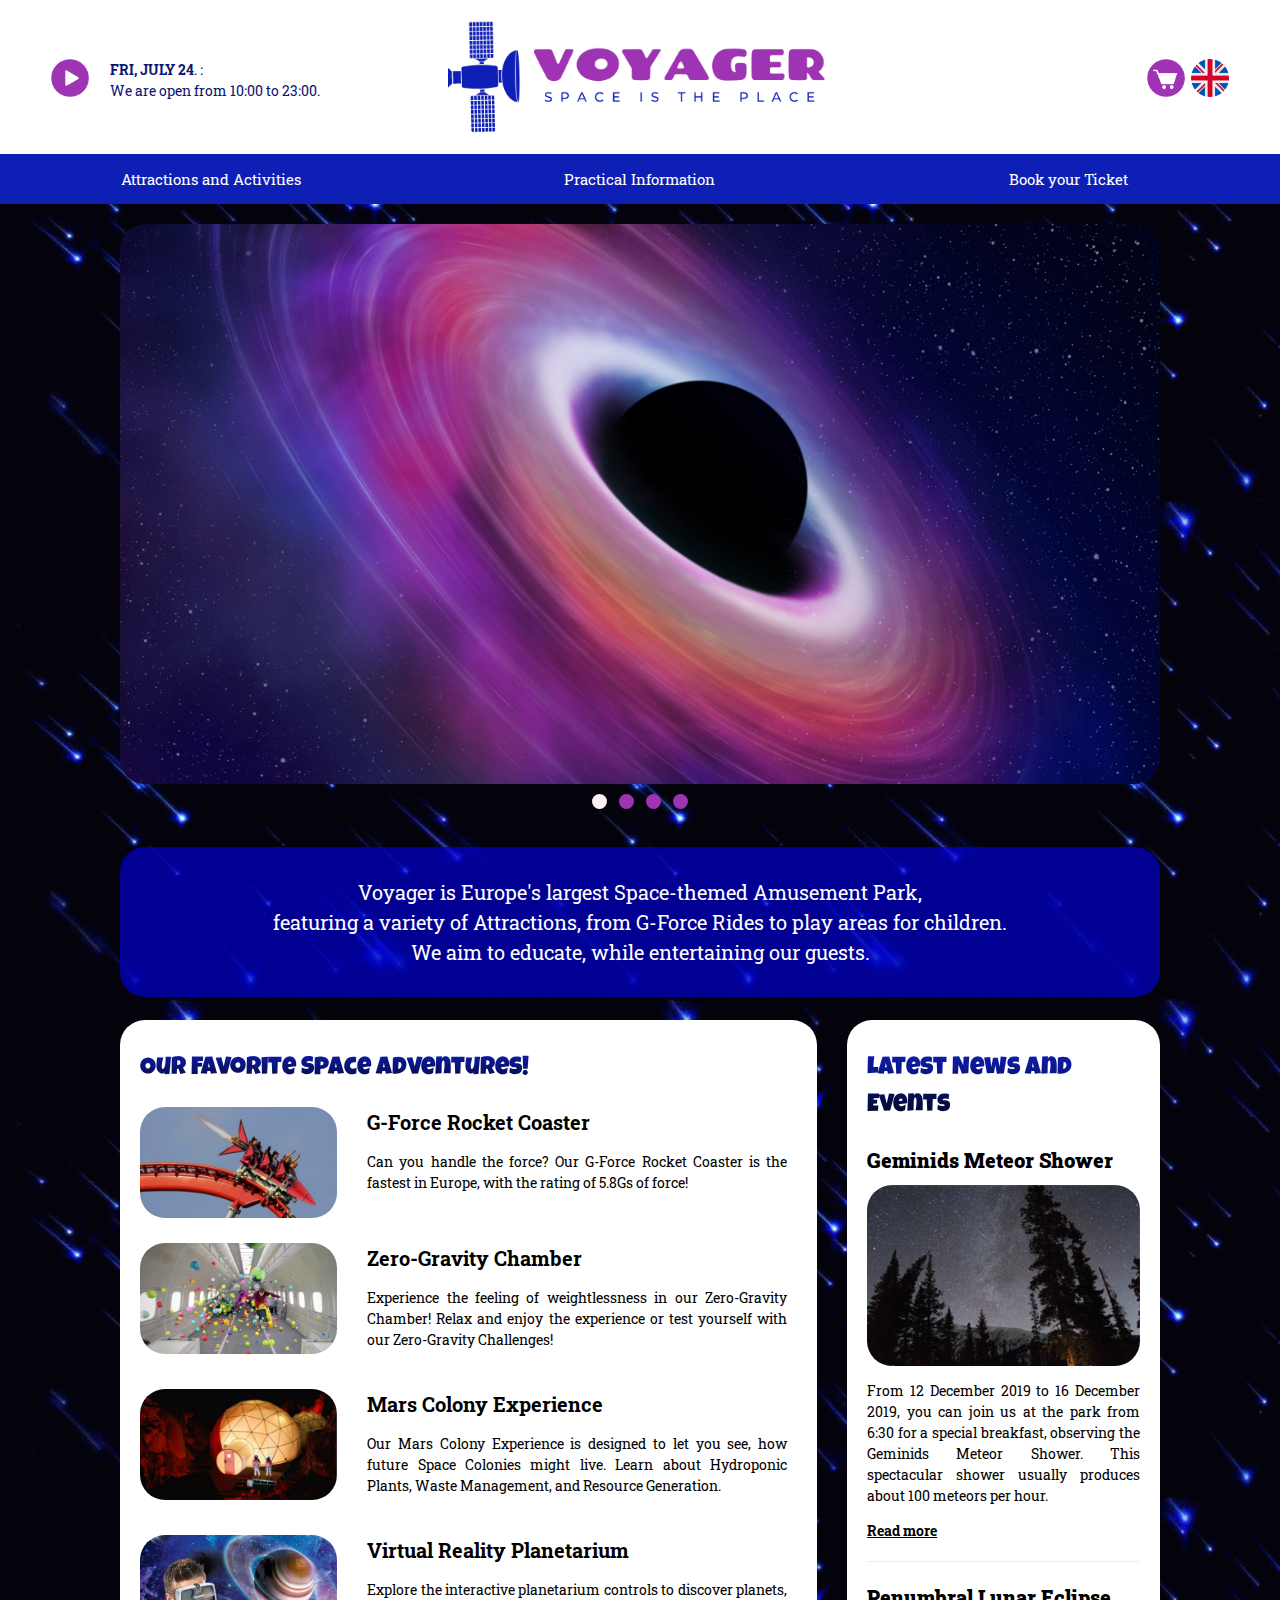
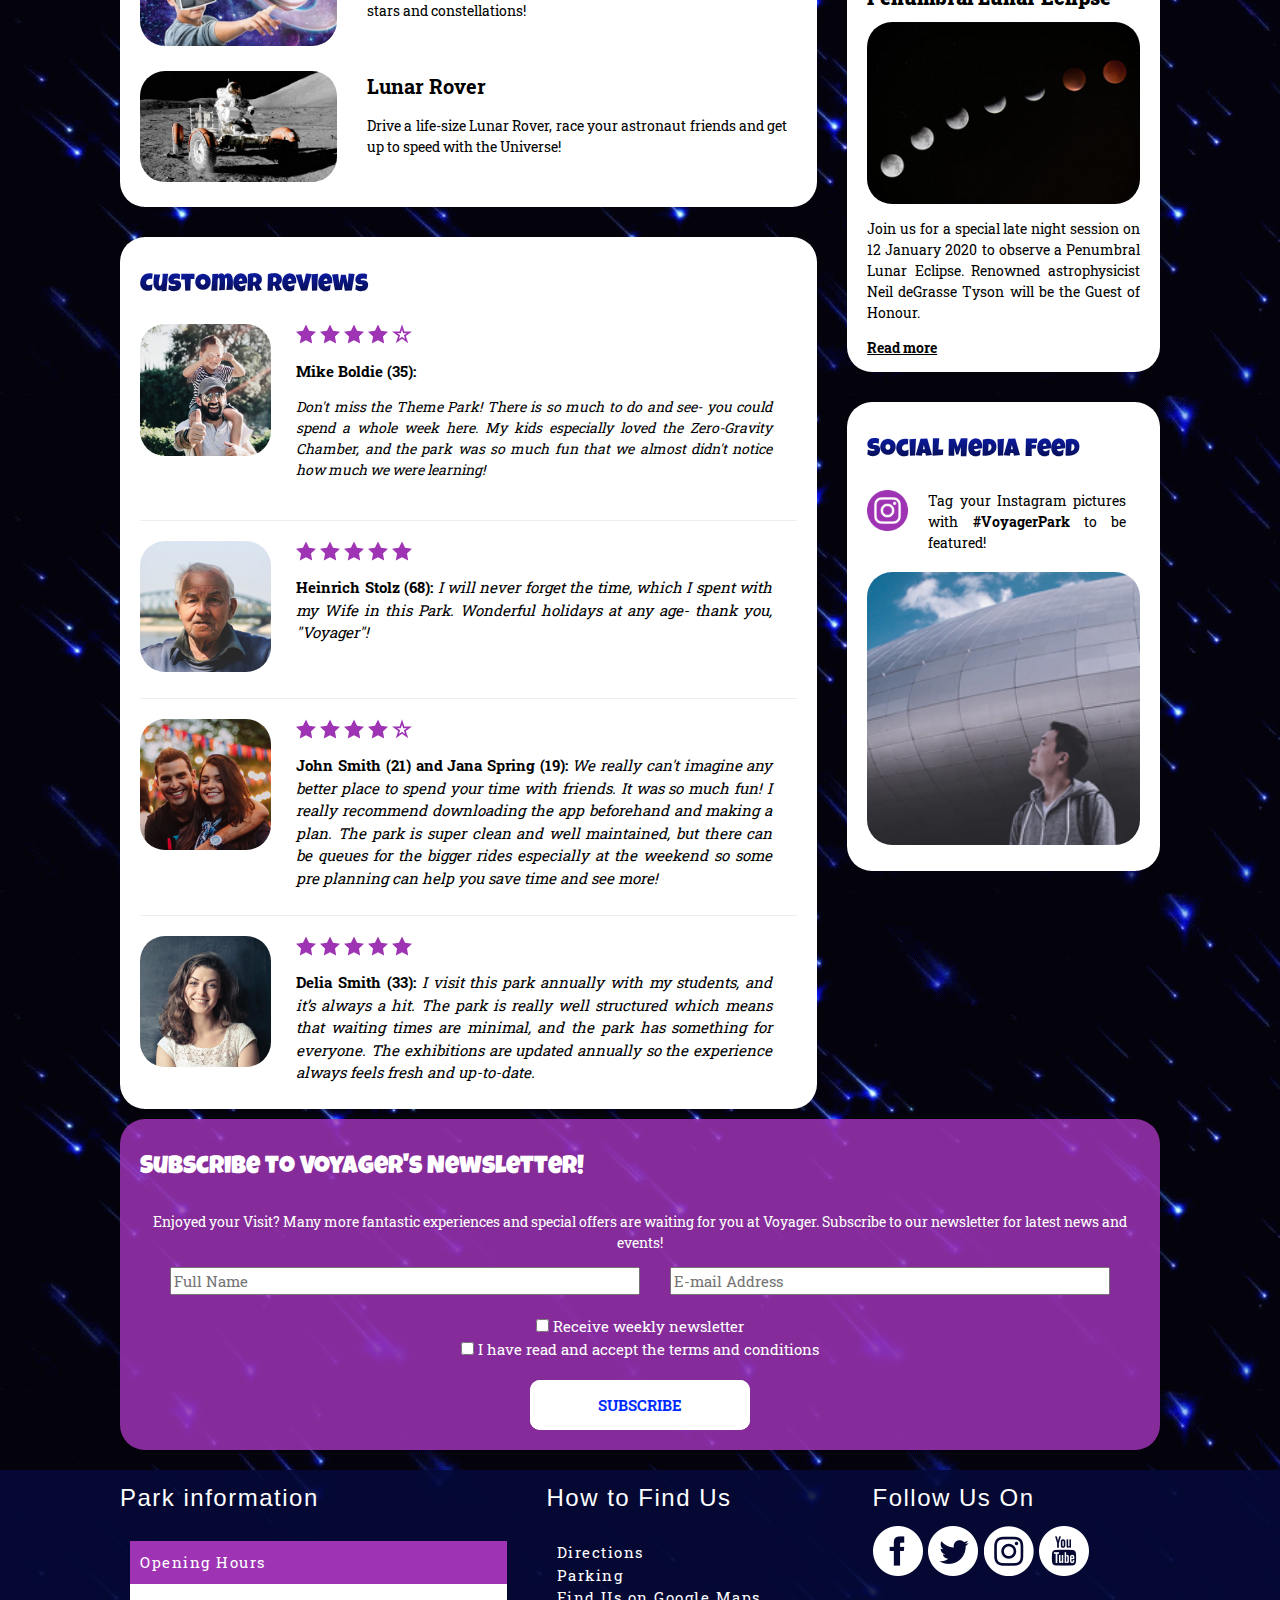
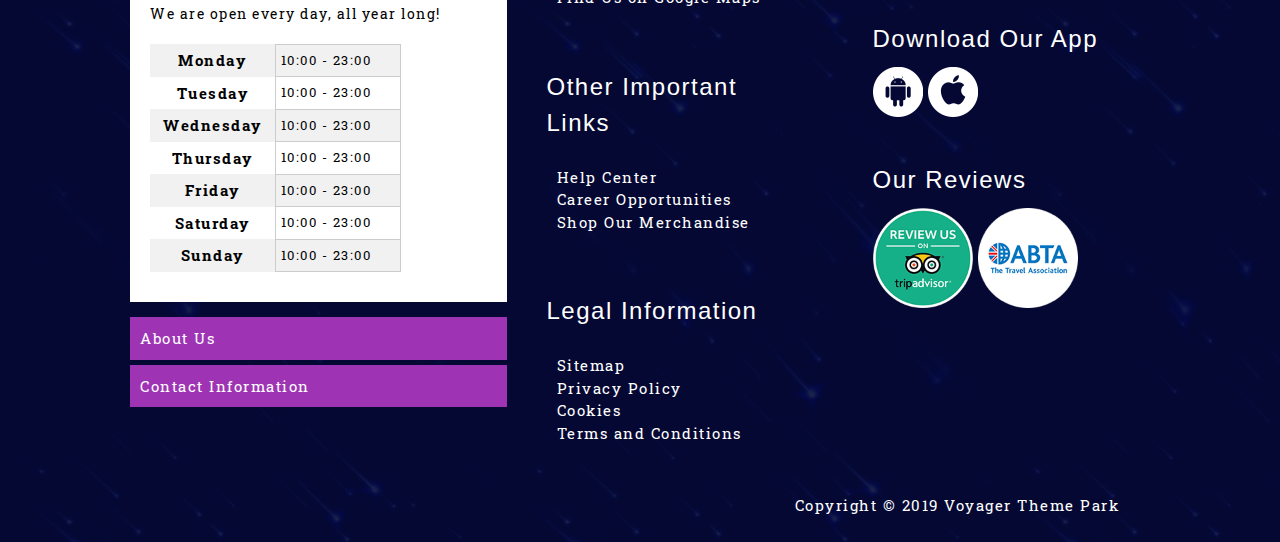
==== commit bf081c6b: "Update index.html" ====
--- a/index.html
+++ b/index.html
@@ -128,7 +128,7 @@
             <!--2. Mission Statement-->
             <div>
                 <div class="mission">
-                    <p>Voyager is Europe's largest Space-themed Amusement Park, featuring a variety of Attractions, from G-Force Rides to play areas for children. We aim to educate, while entertaining our guests.</p>
+                    <p>Voyager is Europe's largest Space-themed Amusement Park, <br> featuring a variety of Attractions, from G-Force Rides to play areas for children. <br> We aim to educate, while entertaining our guests.</p>
                 </div>
                 <br>
 
--- a/voyager_styles.css
+++ b/voyager_styles.css
@@ -27,17 +27,35 @@
 }
 
 
+/* Style and place the Logo 
+.logo_container {
+display: grid;
+grid-template-columns: auto;
+text-align: center;
+z-index: -1;
+margin: auto auto;
+max-width: 400px;
+min-width: 100px;
+}
+
+*/
+
 /* Style and place the Logo */
+/* ensure logo is responsive to screensize */
 .logo_container {
-    width: 400px;
-    text-align: center;
-    margin: 0 auto;
-}
-
-
-.logo {
+    text-align:center;
+    margin:auto;
+    width:30%;
+    max-width:400px;
+    min-width:200px;
+    min-height: 125px;
+}
+
+
+
+.logo_container img {
     width: 100%;
-    text-align: center;
+    height: auto;
 }
 
 /* Style and place the Header buttons */
@@ -217,9 +235,11 @@
 
 .wrapper {
     display: grid;
-    grid-template-columns: 33% 34% 33%;
+    grid-template-columns: auto auto auto;
+    max-width: 80%;
+    margin-left: 120px;
+    margin-right: 120px;
     column-gap: 30px;
-    padding: 25px;
 }
 
 
@@ -240,18 +260,30 @@
 
 
 .copyright {
-    padding: 20px;
     text-align: right;
+    max-width: 80%;
+    margin-left: 120px;
+    margin-right: 120px;
+    grid-template-columns: auto auto auto;
+    column-gap: 30px;
+    padding: 25px;
 }
 
 
 .padded_bottom {
     padding-bottom: 25px;
+    max-width: 250px;
+}
+
+.padded_bottom img {
+    padding-bottom: 10px;
+    max-width: 250px;
 }
 
 
 .padded_bottom img:hover{
     transform: scale(1.1,1.1);
+
 }
 
 
@@ -263,6 +295,7 @@
     background-color: #9e34b4;
     transition: 1s;
     margin-bottom: 5px;
+    max-width: 400px;
 }
 
 
@@ -275,6 +308,7 @@
     margin-bottom: 15px;
     color: black;
     margin-top: -5px;
+    max-width: 400px;
 }
 
 
@@ -283,6 +317,8 @@
     border-spacing: 0;
     width: 100%;
     margin-top: 20px;
+    max-width: 250px;
+    min-width: 220px;
 }
 
 
@@ -351,7 +387,6 @@
     margin-right: 120px;
     margin-top: 20px;
     position: relative;
-    max-width: auto/3;
     max-height: 560px;
     min-width: 300px;
     min-height: auto;
@@ -609,7 +644,6 @@
 .social-media-feed {
     clear: both;
     display: inline-block;
-    -height: 100%;
     max-height: 100%;
     text-align: justify;
     margin-left: 20px;
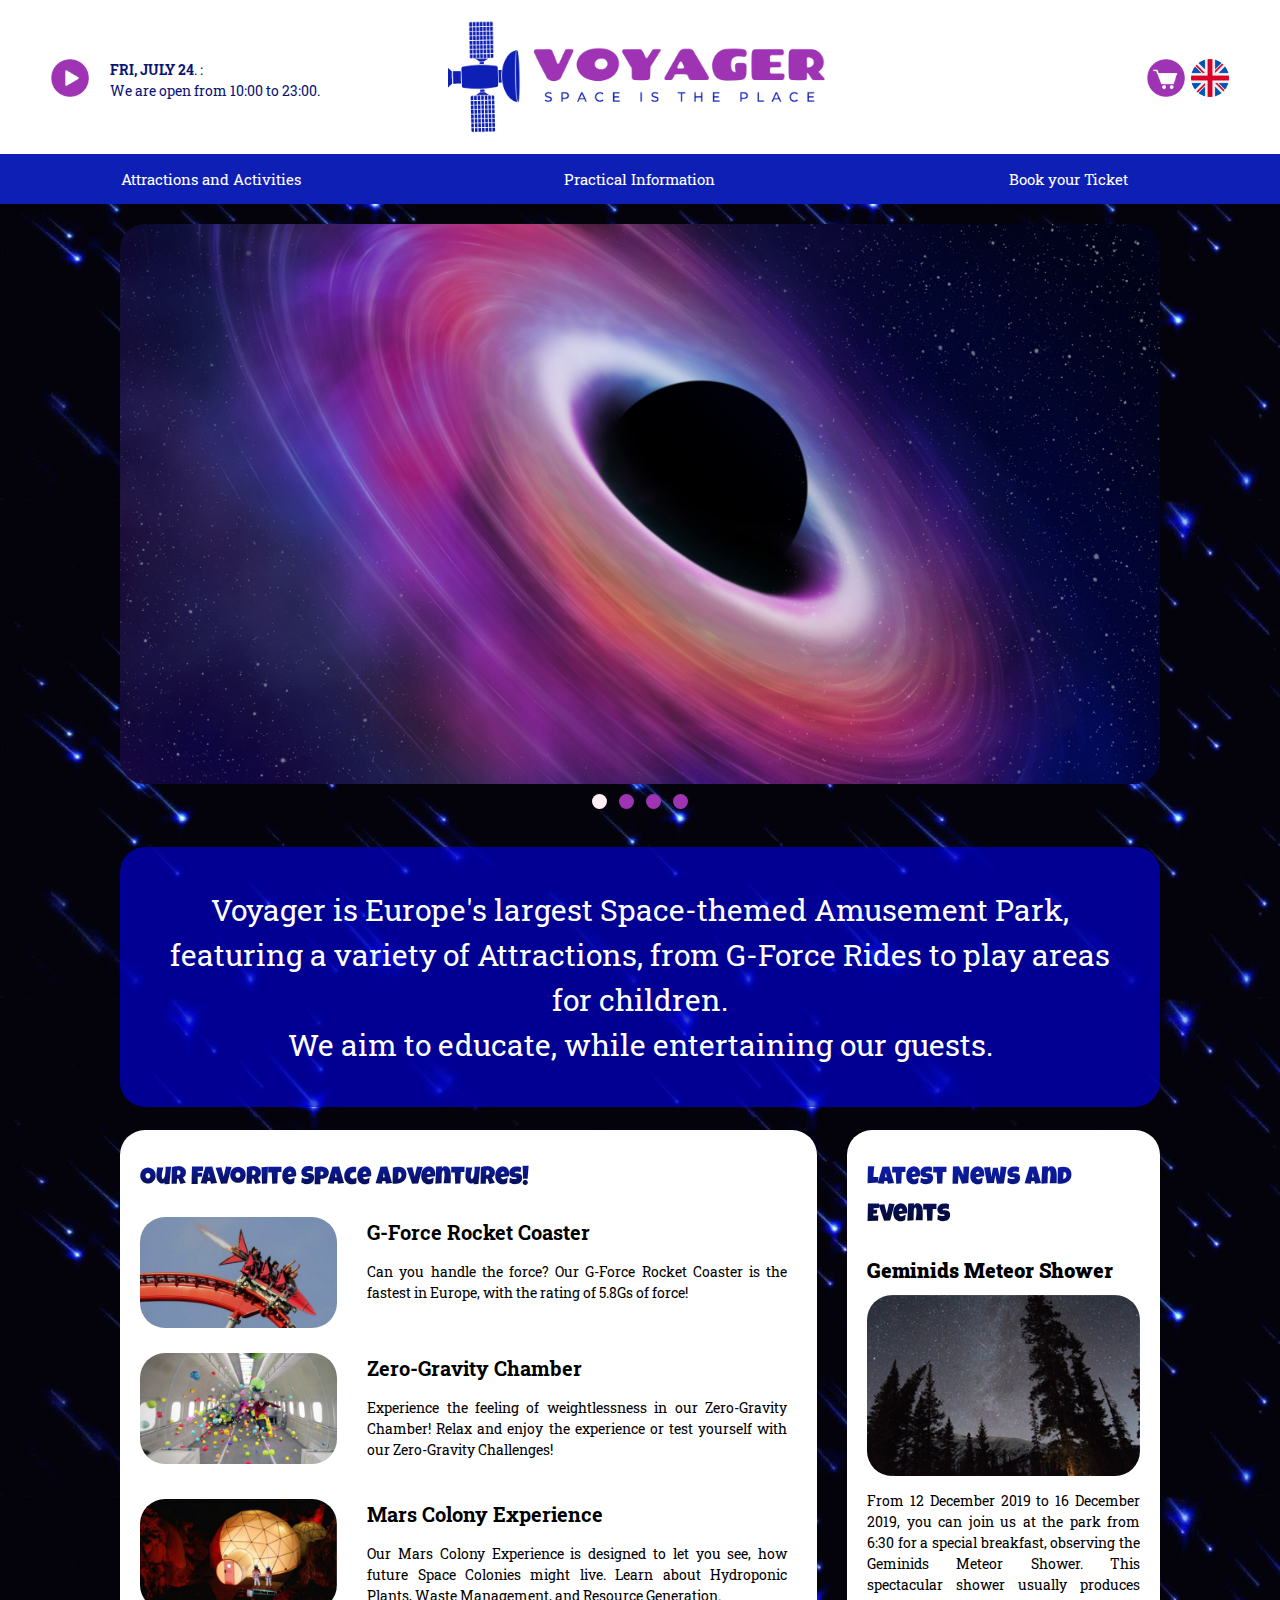
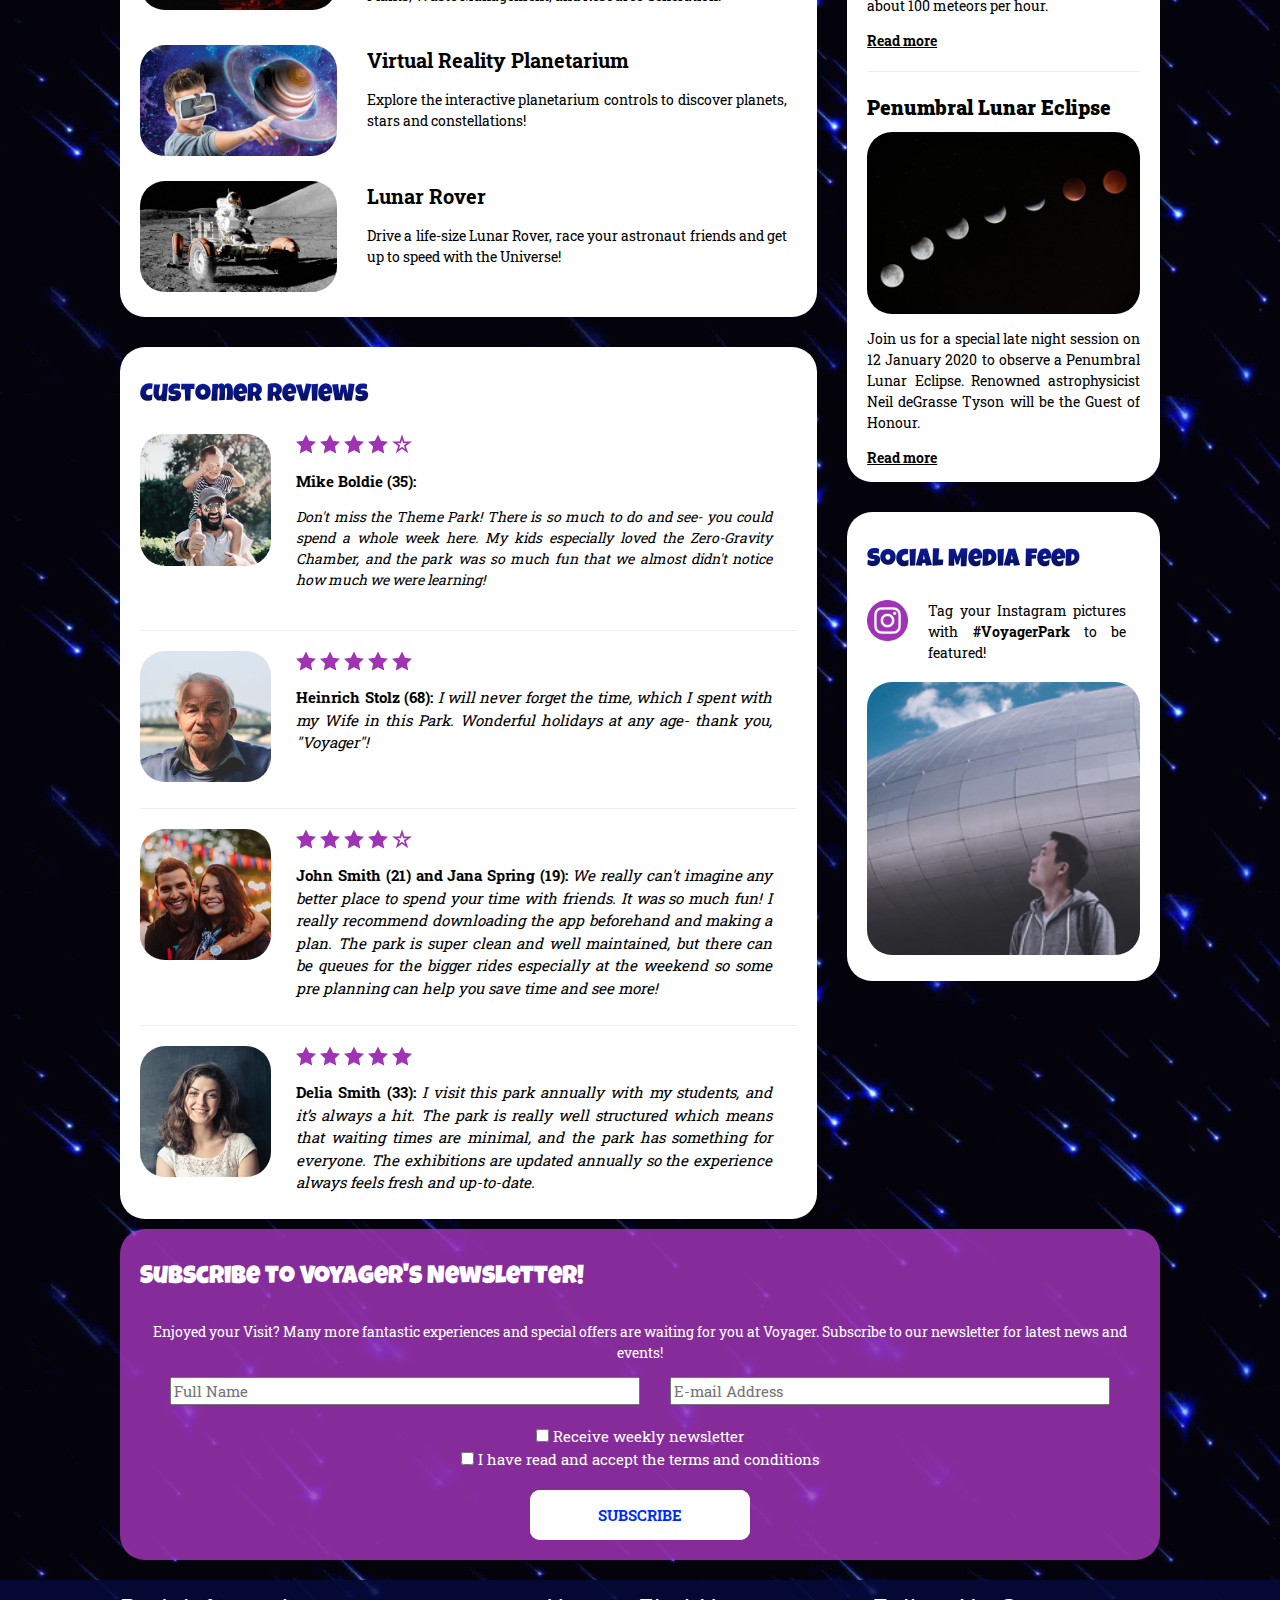
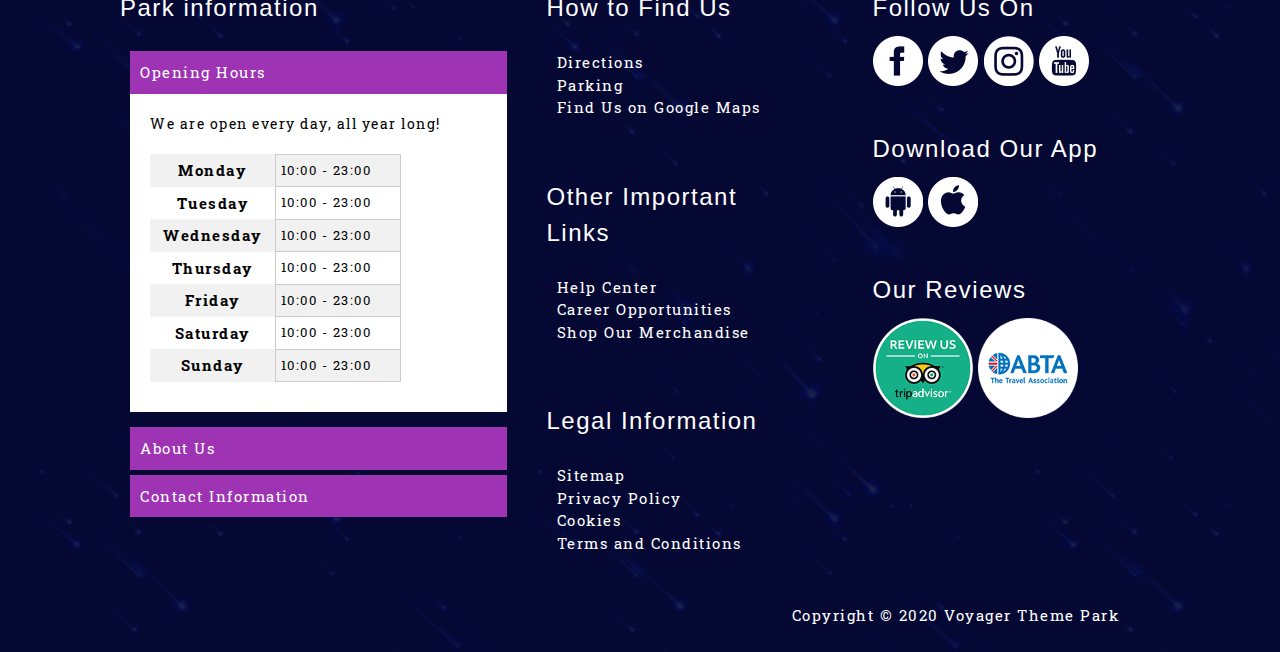
==== commit 4ee13402: "Comments on Index, MusicPlayer." ====
--- a/index.html
+++ b/index.html
@@ -4,7 +4,8 @@
     <!--METADATA-->
     <!-- Contribution: Main HTML coding for this page was provided by Kristine Kuprevica. A number of people provided content including Hazel O'Keeffe, Kristina Kozaj and Kristine Kuprevica. Additional coding work on the skeleton and header/footer was provided by Kishore Mishra, Kristine Kuprevica, and Kenjiro Ono. Main CSS styling was provided by Kristina Kozaj. Main layout and styling for the Header and Footer was provided by Hazel O'Keeffe. Additional CSS styling was provided by Kristine Kuprevica and Kenjiro Ono. Tweaks for validation were done by Hazel O'Keeffe. -->
 
-
+    <!-- HEAD -->
+    <!-- The <head> section of page is used to define important page information that's not shown on the page. This includes things like the title and favicon which are shown in the page tab, the metadata which is used for search engine optimisation (SEO), technical settings for how the page should be display such as refresh time and links to external resources used in the site such as stylesheets or JavaScript files. -->
     <head>
         <title>Voyager | Europe's largest Space-themed Amusement Park</title>
         <meta charset="utf-8">
@@ -24,53 +25,68 @@
         <script src="js/getDate.js"></script>
     </head>
 
-    <!--Body-->
+    <!-- BODY -->
+    <!-- The <body> section of the page is where the all the content on the page is defined. This includes content that is the same across all pages in the site such as the header and the footer, as well as page-specific content. -->
     <body>
 
-        <!--THE HEADER CONTAINS THE LOGO, LANGUAGE OPTIONS, SHOPPING CART AND NAVIGATION-->
+        <!-- HEADER -->
+        <!-- The <header> section of the page is used to define the content that proceeds the main content of the page. It can include elements like branding, navigation or a search bar for example. In our site, our header contains a logo, a notice about today's opening hours, a music control button, a shopping cart icon, a language option button and the main navigation. -->
         <header>
+            <!-- LOGO -->
+            <!-- The logo is contained within a <div> tag which makes it easier to move it within our header. It's also contained within an <a> tag - it's common to use a hyperlink on the main site logo to hyperlink users page to the homepage -->
             <div class="logo_container">
                 <a href="index.html"><img src="media/VOYAGER_Logo.png" alt="Theme park logo" width="400"></a>
             </div>
-            <!-- TRANSFORMED SHOPPING CART AND LANGUAGE OPTIONS BUTTONS-->
+            <!-- HEADER BUTTONS RIGHT -->
+            <!-- This <div> is shown on the right hand side of the header and contains two buttons- the shopping cart and the language icon. Having both buttons within the same div makes it easier to style them. The shopping cart button is an image enclosed within <a> tags which means that if users click that button they'll be redirected to the Booking page. The Language button has a tooltip that appears on hover to inform users that other languages will soon be available, but unfortunately the site is only available in English for now. As we want the park to appeal to as wide an audience as possible, it's intended that future work on the project would include adding multiple additional languages. -->
             <div class="header_buttons_right">
+                <!-- BOOKING BUTTON -->
                 <a href="booking.html"><img src="media/cart.png" alt="Link to shopping cart" height="40"></a>
-                <!-- This creates a pop up that tells users that more languages will be available soon -->
+                <!-- LANGUAGE BUTTON -->
                 <div class="tooltip">
                     <img src="media/en.png" alt="Language option: English" width="40">
+                    <!-- This text will appear in the tooltip popup on hover -->
                     <span class="tooltiptext">More languages coming soon!</span>
                 </div>
             </div>
-            <!--5.4. Audio Player-->
+            <!-- AUDIO PLAYER -->
+            <!-- This section create an audio player which allows our website to play music. This isn't shown on the page, instead the musicButton in the header buttons left section is used to control the music. We give the player an id of "player" so that we can easily call it with JavaScript, and we set the music to preload and loop. We also define the source of the music here. -->
             <audio src="media/Good_Times.mp3" id="player" loop="loop" preload="auto">
             </audio>
+            <!-- HEADER BUTTONS LEFT -->
+            <!-- This <div> is shown on the left hand side of the header and contains an image which functions as a button to control the music -->
             <div class="header_buttons_left"> 
+                <!-- Here we're assigning the JavaScript event "togglePlay() to the image representing the music control button. The source of that Javascript file is musicPlayer.js. This function toggles the music between play() and pause() and also updates the image shown to be the correct one (it shows a pause icon when the music is playing, and a play icon when the music isn't playing. -->
                 <a onclick = "togglePlay()"><img src="media/playbtn.png" id="musicButton" height="40" alt="control button for music"></a>
                 <script src="js/musicPlayer.js"></script>
             </div>
+            <!-- OPENING HOURS -->
+            <!-- This paragraph contains today's date and the opening hours so users can quickly and easily understand if the park is open today. -->
             <p class="opening_today">
-                <!-- This piece of code uses a simple JavaScript script to get the current date -->
+                <!-- This code creates an empty span called "date_time". It then calls a JavaScript function called date_time() which can be found in the getDate.js file. This function gets the current timestamp and converts it to text. This text is then displayed on the page. As the park is open the same times every day, the second part of the paragraph is static. If this was to change in future, we could update the times dynamically with the same script. -->
                 <span id="date_time"></span>.
                 <script>window.onload = date_time('date_time');</script>:<br/>
                 We are open from <time>10:00</time> to <time>23:00</time>.
             </p>
 
-
-            <!-- THE MAIN NAVIGATION FOR THE SITE IS DETAILED HERE-->
+            <!-- NAVIGATION -->
+            <!-- This section defines the main navigation of the site. There are three main navigation links in <a> tags, organised into an unordered list (<ul>). Each of the three navigation items has a dropdown menu which appears on hover. The dropdown items for each navigation link are detailed in a div within the <li> for each navigation link. Each of these links are also wrapped in an <a> tag. Most are also using anchors in order to jump to a specific part of a page e.g. Latest events and news. -->
             <nav>
                 <ul>
+                    <!-- NAV LINK 1: ATTRACTIONS -->
                     <li class="dropdown">
                         <a href="index.html#voyager_attractions" class="dropbtn">Attractions and Activities</a>
-                        <!-- THIS SECTION IS A DROPDOWN -->
+                        <!-- NAV LINK 1 DROPDOWN -->
                         <div class="dropdown-content">
                             <a href="index.html#voyager_attractions">Most visited attractions</a>
                             <a href="practical_information.html#specialoffers">Special offers</a>
                             <a href="index.html#latest_news">Latest events and news</a>
                         </div>
                     </li>
+                    <!-- NAV LINK 2: PRACTICAL INFORMATION -->
                     <li class="dropdown">
                         <a href="practical_information.html" class="dropbtn">Practical Information</a>
-                        <!-- THIS SECTION IS A DROPDOWN -->
+                        <!-- NAV LINK 2 DROPDOWN -->
                         <div class="dropdown-content">
                             <a href="practical_information.html#dates_hours">Dates and Hours</a>
                             <a href="practical_information.html#directions">Directions</a>
@@ -78,9 +94,10 @@
                             <a href="practical_information.html#helpful_tips">Helpful Tips</a>
                         </div>
                     </li>
+                    <!-- NAV LINK 3: BOOK YOUR TICKET -->
                     <li class="dropdown">
                         <a href="booking.html" class="dropbtn">Book your Ticket</a>
-                        <!-- THIS SECTION IS A DROPDOWN -->
+                        <!-- NAV LINK 3 DROPDOWN -->
                         <div class="dropdown-content">
                             <a href="booking.html#Child">Children (age 6 to 16)</a>
                             <a href="booking.html#Adult">Adults (age 17 and over)</a>
@@ -92,7 +109,8 @@
             </nav>
         </header>
 
-        <!--1 Main Automatic Slideshow Carousel Container-->
+        <!-- CAROUSEL -->
+        <!-- -->
         <!--1.1. Slideshow Container-->
         <div id="main_content">
             <div class="slideshow-container">
@@ -132,16 +150,19 @@
                 </div>
                 <br>
 
-                <!--Main Content-->
+                <!-- CONTENT WIDGETS -->
 
                 <div class="home_wrapper">
-                    <div id="home_content" class="home_content">
-                        <!--3. Main attractions images and description-->
+                    <div class="home_content">
+
+                        <!-- OUR FAVOURITE SPACE ADVENTURES -->
+                        <!-- This section contains the 5 attractions that can be found in the park. All attractions are contained within a div called "our-favourite-space-adventures". This div controls how the whole widget appears on the page in terms of spacing and design. Within that div we have a title which is enclosed in <h3> tags to make it stand out. Then each attraction is created within an "attraction-container" div. This div provides a container for each attraction. Within this dic each attraction has a div to hold an image of the attraction, and a div to hold a description. The description div has a title in <h4> as well as a paragraph explaining why a user might want to visit that attraction. -->
                         <div class="our-favorite-space-adventures">
+
                             <a id="voyager_attractions" class="anchor"></a>
                             <h3 class="gradient_heading">Our Favorite Space Adventures!</h3>
 
-                            <!-- There are 5 attractions. Each is held in an attraction container, which takes a picture, title and description. -->
+                            <!-- ATTRACTION 1 -->
                             <div class="attraction_container">
                                 <div class="attraction_image_holder">
                                     <img src="media/attraction_1.png" alt="G-Force Rocket Coaster">
@@ -153,6 +174,7 @@
                                     </p>
                                 </div>
                             </div>
+                            <!-- ATTRACTION 2 -->
                             <div class="attraction_container">
                                 <div class="attraction_image_holder">
                                     <img src="media/attraction_2.png" alt="Zero-Gravity Chamber">
@@ -164,6 +186,7 @@
                                     </p>
                                 </div>
                             </div>
+                            <!-- ATTRACTION 3 -->
                             <div class="attraction_container">
                                 <div class="attraction_image_holder">
                                     <img src="media/attraction_3.png" alt="Mars Colony Experience">
@@ -175,6 +198,7 @@
                                     </p>
                                 </div>
                             </div>
+                            <!-- ATTRACTION 4 -->
                             <div class="attraction_container">
                                 <div class="attraction_image_holder">
                                     <img src="media/attraction_4.png" alt="Virtual Reality Planetarium">
@@ -186,6 +210,7 @@
                                     </p>
                                 </div>
                             </div>
+                            <!-- ATTRACTION 5 -->
                             <div class="attraction_container">
                                 <div class="attraction_image_holder">
                                     <img src="media/attraction_5.png" alt="Lunar Rover">
@@ -200,7 +225,8 @@
                         </div>
 
 
-                        <!--4. Customer Reviews-->
+                        <!-- CUSTOMER REVIEWS -->
+                        <!-- The customer reviews module is displayed directly beneath the Attractions module. All reviews are contained within a div called "customer_reviews". This div controls how the whole widget appears on the page in terms of spacing and design. Within that div we have a title which is enclosed in <h3> tags to make it stand out. Then each review is created within an "review_container" div. This div provides a container for each review. Within this div each review has a div to hold an image of the reviewer(s), and a div to hold a review itself. That review_copy div has another div enclosed containing the SVG images used to display the star rating. It also has the name of the reviewer(s) in bold text, and the copy of their review in italics.-->
                         <div class="customer_reviews">
                             <h3 class="gradient_heading"> Customer Reviews</h3>
                             <!-- REVIEW 1 -->
@@ -208,17 +234,16 @@
                                 <div class="review_image_holder">
                                     <img src="media/review_1.jpg" alt="Picture of customer Mike Boldie, aged 35, with his child">
                                 </div>
-                                <!-- Similar to the attractions, each review is stored in a container. Each contains an image, a star rating and a comment -->
-                                <!-- The layout is changed in every alternate row to make it more visually appealing -->
                                 <div class="review_copy">
                                     <div class="stars">
-                                        <!-- Adding SVGs of the stars for the rating -->
+                                        <!-- REVIEW 1: STARS -->
                                         <svg xmlns="http://www.w3.org/2000/svg" width="20" height="20" viewBox="0 0 24 24" class="full_star"><path d="M12 .587l3.668 7.568 8.332 1.151-6.064 5.828 1.48 8.279-7.416-3.967-7.417 3.967 1.481-8.279-6.064-5.828 8.332-1.151z"/></svg>
                                         <svg xmlns="http://www.w3.org/2000/svg" width="20" height="20" viewBox="0 0 24 24" class="full_star"><path d="M12 .587l3.668 7.568 8.332 1.151-6.064 5.828 1.48 8.279-7.416-3.967-7.417 3.967 1.481-8.279-6.064-5.828 8.332-1.151z"/></svg>
                                         <svg xmlns="http://www.w3.org/2000/svg" width="20" height="20" viewBox="0 0 24 24" class="full_star"><path d="M12 .587l3.668 7.568 8.332 1.151-6.064 5.828 1.48 8.279-7.416-3.967-7.417 3.967 1.481-8.279-6.064-5.828 8.332-1.151z"/></svg>
                                         <svg xmlns="http://www.w3.org/2000/svg" width="20" height="20" viewBox="0 0 24 24" class="full_star"><path d="M12 .587l3.668 7.568 8.332 1.151-6.064 5.828 1.48 8.279-7.416-3.967-7.417 3.967 1.481-8.279-6.064-5.828 8.332-1.151z"/></svg>
                                         <svg xmlns="http://www.w3.org/2000/svg" width="20" height="20" viewBox="0 0 24 24" class="open_star"><path d="M12 6.76l1.379 4.246h4.465l-3.612 2.625 1.379 4.246-3.611-2.625-3.612 2.625 1.379-4.246-3.612-2.625h4.465l1.38-4.246zm0-6.472l-2.833 8.718h-9.167l7.416 5.389-2.833 8.718 7.417-5.388 7.416 5.388-2.833-8.718 7.417-5.389h-9.167l-2.833-8.718z"/></svg>
                                     </div>
+                                    <!-- REVIEW 1: COPY -->
                                     <b>Mike Boldie (35): </b><br/>
                                     <p><i>Don't miss the Theme Park! There is so much to do and see- you could spend a whole week here. My kids especially loved the Zero-Gravity Chamber, and the park was so much fun that we almost didn't notice how much we were learning!</i></p>
                                 </div>
@@ -231,13 +256,14 @@
                                 </div>
                                 <div class="review_copy">
                                     <div class="stars">
-                                        <!-- Adding SVGs of the stars for the rating -->
+                                        <!-- REVIEW 2: STARS -->
                                         <svg xmlns="http://www.w3.org/2000/svg" width="20" height="20" viewBox="0 0 24 24" class="full_star"><path d="M12 .587l3.668 7.568 8.332 1.151-6.064 5.828 1.48 8.279-7.416-3.967-7.417 3.967 1.481-8.279-6.064-5.828 8.332-1.151z"/></svg>
                                         <svg xmlns="http://www.w3.org/2000/svg" width="20" height="20" viewBox="0 0 24 24" class="full_star"><path d="M12 .587l3.668 7.568 8.332 1.151-6.064 5.828 1.48 8.279-7.416-3.967-7.417 3.967 1.481-8.279-6.064-5.828 8.332-1.151z"/></svg>
                                         <svg xmlns="http://www.w3.org/2000/svg" width="20" height="20" viewBox="0 0 24 24" class="full_star"><path d="M12 .587l3.668 7.568 8.332 1.151-6.064 5.828 1.48 8.279-7.416-3.967-7.417 3.967 1.481-8.279-6.064-5.828 8.332-1.151z"/></svg>
                                         <svg xmlns="http://www.w3.org/2000/svg" width="20" height="20" viewBox="0 0 24 24" class="full_star"><path d="M12 .587l3.668 7.568 8.332 1.151-6.064 5.828 1.48 8.279-7.416-3.967-7.417 3.967 1.481-8.279-6.064-5.828 8.332-1.151z"/></svg>
                                         <svg xmlns="http://www.w3.org/2000/svg" width="20" height="20" viewBox="0 0 24 24" class="full_star"><path d="M12 .587l3.668 7.568 8.332 1.151-6.064 5.828 1.48 8.279-7.416-3.967-7.417 3.967 1.481-8.279-6.064-5.828 8.332-1.151z"/></svg>
                                     </div>
+                                    <!-- REVIEW 2: COPY -->
                                     <b>Heinrich Stolz (68):</b>
                                     <i>I will never forget the time, which I spent with my Wife in this Park. Wonderful holidays at any age- thank you, "Voyager"!</i>
                                 </div>
@@ -250,13 +276,14 @@
                                 </div>
                                 <div class="review_copy">
                                     <div class="stars">
-                                        <!-- Adding SVGs of the stars for the rating -->
+                                        <!-- REVIEW 3: STARS -->
                                         <svg xmlns="http://www.w3.org/2000/svg" width="20" height="20" viewBox="0 0 24 24" class="full_star"><path d="M12 .587l3.668 7.568 8.332 1.151-6.064 5.828 1.48 8.279-7.416-3.967-7.417 3.967 1.481-8.279-6.064-5.828 8.332-1.151z"/></svg>
                                         <svg xmlns="http://www.w3.org/2000/svg" width="20" height="20" viewBox="0 0 24 24" class="full_star"><path d="M12 .587l3.668 7.568 8.332 1.151-6.064 5.828 1.48 8.279-7.416-3.967-7.417 3.967 1.481-8.279-6.064-5.828 8.332-1.151z"/></svg>
                                         <svg xmlns="http://www.w3.org/2000/svg" width="20" height="20" viewBox="0 0 24 24" class="full_star"><path d="M12 .587l3.668 7.568 8.332 1.151-6.064 5.828 1.48 8.279-7.416-3.967-7.417 3.967 1.481-8.279-6.064-5.828 8.332-1.151z"/></svg>
                                         <svg xmlns="http://www.w3.org/2000/svg" width="20" height="20" viewBox="0 0 24 24" class="full_star"><path d="M12 .587l3.668 7.568 8.332 1.151-6.064 5.828 1.48 8.279-7.416-3.967-7.417 3.967 1.481-8.279-6.064-5.828 8.332-1.151z"/></svg>
                                         <svg xmlns="http://www.w3.org/2000/svg" width="20" height="20" viewBox="0 0 24 24" class="open_star"><path d="M12 6.76l1.379 4.246h4.465l-3.612 2.625 1.379 4.246-3.611-2.625-3.612 2.625 1.379-4.246-3.612-2.625h4.465l1.38-4.246zm0-6.472l-2.833 8.718h-9.167l7.416 5.389-2.833 8.718 7.417-5.388 7.416 5.388-2.833-8.718 7.417-5.389h-9.167l-2.833-8.718z"/></svg>
                                     </div>
+                                    <!-- REVIEW 3: COPY -->
                                     <b>John Smith (21) and Jana Spring (19):</b>
                                     <i>We really can't imagine any better place to spend your time with friends. It was so much fun! I really recommend downloading the app beforehand and making a plan. The park is super clean and well maintained, but there can be queues for the bigger rides especially at the weekend so some pre planning can help you save time and see more!</i>
                                 </div>
@@ -269,13 +296,14 @@
                                 </div>
                                 <div class="review_copy">
                                     <div class="stars">
-                                        <!-- Adding SVGs of the stars for the rating -->
+                                        <!-- REVIEW 4: STARS -->
                                         <svg xmlns="http://www.w3.org/2000/svg" width="20" height="20" viewBox="0 0 24 24" class="full_star"><path d="M12 .587l3.668 7.568 8.332 1.151-6.064 5.828 1.48 8.279-7.416-3.967-7.417 3.967 1.481-8.279-6.064-5.828 8.332-1.151z"/></svg>
                                         <svg xmlns="http://www.w3.org/2000/svg" width="20" height="20" viewBox="0 0 24 24" class="full_star"><path d="M12 .587l3.668 7.568 8.332 1.151-6.064 5.828 1.48 8.279-7.416-3.967-7.417 3.967 1.481-8.279-6.064-5.828 8.332-1.151z"/></svg>
                                         <svg xmlns="http://www.w3.org/2000/svg" width="20" height="20" viewBox="0 0 24 24" class="full_star"><path d="M12 .587l3.668 7.568 8.332 1.151-6.064 5.828 1.48 8.279-7.416-3.967-7.417 3.967 1.481-8.279-6.064-5.828 8.332-1.151z"/></svg>
                                         <svg xmlns="http://www.w3.org/2000/svg" width="20" height="20" viewBox="0 0 24 24" class="full_star"><path d="M12 .587l3.668 7.568 8.332 1.151-6.064 5.828 1.48 8.279-7.416-3.967-7.417 3.967 1.481-8.279-6.064-5.828 8.332-1.151z"/></svg>
                                         <svg xmlns="http://www.w3.org/2000/svg" width="20" height="20" viewBox="0 0 24 24" class="full_star"><path d="M12 .587l3.668 7.568 8.332 1.151-6.064 5.828 1.48 8.279-7.416-3.967-7.417 3.967 1.481-8.279-6.064-5.828 8.332-1.151z"/></svg>
                                     </div>
+                                    <!-- REVIEW 4: COPY -->
                                     <b>Delia Smith (33):</b>
                                     <i>I visit this park annually with my students, and it’s always a hit. The park is really well structured which means that waiting times are minimal, and the park has something for everyone. The exhibitions are updated annually so the experience always feels fresh and up-to-date.</i>
                                 </div>
@@ -371,20 +399,23 @@
             </div>
         </div>
 
-        <!--THE FOOTER CONTAINS A NUMBER OF LINKS TO IMPORTANT PARTS OF THE SITE, SOCIAL MEDIA LINKS AND LEGAL INFORMATION-->
+        <!-- FOOTER -->
+        <!-- The <footer> section appears at the end of the page, and is the same on every page. It contains three columns, enclosed within a <div> called "wrapper". This div controls how the columns are displayed. The first column provides the user with important information about the park such as the opening hours, contact information and an "About Us" section. As there is quite a lot of information here, it has been organized into a <details> structure so the user can expand the section that they're interested in reading. The second section contains a number of important links. Most of these links are non-functional as they go beyond the scope of the project. All links here change colour on hover. Finally the last column also contains links, but these are in the form of images. -->
         <footer>
-
-            <!--GRIDS AND COLUMNS--> 
-            <!--LINKS TO IMPORTANT INFORMATION-->
             <div class="wrapper">
+
+                <!-- COLUMN 1: PARK INFORMATION -->
+                <!-- The park information has three sections - Opening Hours, About Us, and Contact Information. all three sections are organised into an unordered list. Within each <li> there is a <details> section. This allows us to create accordian type functionality and allow users to expand the information they want to see. Details widgets are closed by default, unless the keyword "open" is added to the tag as it is with the Opening Hours section. The details object has 2 sections - a <summary> which defines the content shown when the object is collapsed, and an "accordian_details" div which shows when the user clicks to expand the section. -->
                 <div id="park_information">
                     <h3>Park information</h3>
                     <ul>
+                        <!-- ACCORDIAN 1: OPENING HOURS -->
                         <li>
                             <details open>
                                 <summary>Opening Hours</summary>
                                 <div class="accordian_details">
                                     <p>We are open every day, all year long!</p>
+                                    <!-- Opening hours are shown within a table for legibility purposes. -->
                                     <table>
                                         <tr><th>Monday</th><td>10:00 - 23:00</td></tr>
                                         <tr><th>Tuesday</th><td>10:00 - 23:00</td></tr>
@@ -397,10 +428,12 @@
                                 </div>
                             </details>
                         </li>
+                        <!-- ACCORDIAN 2: ABOUT US -->
                         <li>
                             <details>
                                 <summary>About Us</summary>
                                 <div class="accordian_details">
+                                    <!-- As there is a lot of information in this section, it's organised into paragraphs for legibility -->
                                     <p>
                                         "Voyager" is the largest Space-themed Amusement park in Europe. We were established back in 2010, here in a wonderful place, called Greenburg. Every year we are delighted to welcome thousands of Guests from all around the World.
                                     </p>
@@ -420,7 +453,7 @@
                                 </div>
                             </details>
                         </li>
-
+                        <!-- ACCORDIAN 3: CONTACT INFORMATION -->
                         <li>
                             <details>
                                 <summary>Contact Information</summary>
@@ -428,10 +461,10 @@
                                     <p>
                                         <b>Voyager Inc.</b>
                                     </p>
-
                                     <address>1 Green Road, <br />Greenburg, Greencountry, <br />GG11 1000</address><br />
+                                    <!-- These <a> tags will launch an email/call if pressed on a comaptible browser -->
                                     <a href="tel:01344556677" class="contact_info">+01(0)344556677</a><br />&nbsp;<br />
-                                    <a href="info@voyagerpark.com" class="contact_info">info@voyagerpark.com</a>
+                                    <a href="mailto:info@voyagerpark.com" class="contact_info">info@voyagerpark.com</a>
 
                                 </div>
                             </details>
@@ -439,9 +472,10 @@
                     </ul>
                 </div>
 
-
+                <!-- COLUMN 2: FIND US AND LEGAL -->
+                <!-- This column contains 3 divs, each with a <h3> title and an unordered list containing a number of links. Each of these three divs is assigned to the "padded_bottom" class which adds some padding to the bottom of the div allowing space to sppear between the divs. Some of these links include required information such as the privacy policy - they were included to show that we understood the importance of them, but creating those legal pages was out of scope of the project. All links in this column have a hover effect applied so they change colour when the user hover over them. -->
                 <div id="find_us_and_legal">
-                    <div id="location_information" class="padded_bottom">
+                    <div class="padded_bottom">
                         <h3>How to Find Us</h3>
                         <ul>
                             <li><a href="practical_information.html">Directions</a></li>
@@ -450,16 +484,16 @@
                         </ul>
                     </div>
 
-                    <div id="more_information" class="padded_bottom">
+                    <div class="padded_bottom">
                         <h3>Other Important Links</h3>
                         <ul>
-                            <li><a href="index.html">Help Center</a></li>
-                            <li><a href="index.html">Career Opportunities</a></li>
-                            <li><a href="index.html">Shop Our Merchandise</a></li>
+                            <li><a href="">Help Center</a></li>
+                            <li><a href="">Career Opportunities</a></li>
+                            <li><a href="">Shop Our Merchandise</a></li>
                         </ul>
                     </div>
 
-                    <div id="legal_information">
+                    <div>
                         <h3>Legal Information</h3>
                         <ul>
                             <li><a href="">Sitemap</a></li>
@@ -470,29 +504,30 @@
                     </div>
                 </div>
 
-                <!-- TRANSFORMED ICONS-->
-                <!--LINKS TO SOCIAL MEDIA SITES, THE APP STORES AND THE MAIN REVIEWS SITES-->
+                <!-- COLUMN 3: VISUAL LINKS -->
+                <!-- The final column in the footer also contains a series of links, but these are presented as images rather than as text links as they are in column 2. Again there are 3 divs, one for social media icons, one for apps and one for reviews. As with the previous column, the "padded_bottom" class is used to add spacing. There is an animation effect applied to these images- they grow slightly on hover making the site feel even more responsive for the user. -->
                 <div id="follow_us">
-                    <div id="social_media" class="padded_bottom">
+                    <div class="padded_bottom">
                         <h3>Follow Us On</h3>
                         <a href="https://www.facebook.com"><img src="media/FB.png" width="50" alt="Facebook logo"></a>
                         <a href="https://www.twitter.com"><img src="media/TW.png" width="50" alt="Twitter logo"></a>
                         <a href="https://www.instagram.com"><img src="media/IG.png" width="50" alt="Instagram logo"></a>
                         <a href="https://www.youtube.com"><img src="media/YT.png" width="50" alt="YouTube logo"></a>
                     </div>
-                    <div id="App" class="padded_bottom">
+                    <div class="padded_bottom">
                         <h3>Download Our App</h3>
                         <a href="https://play.google.com/"><img src="media/android.png" width="50" alt="Google Play logo"></a>
                         <a href="https://www.apple.com/ios/app-store/"><img src="media/apple.png" width="50" alt="Apple App Store logo"></a>
                     </div>
-                    <div id="Reviews" class="padded_bottom">
+                    <div>
                         <h3>Our Reviews</h3>
                         <a href="https://www.tripadvisor.com/"><img src="media/tripadvisor_logo.png" width="100" alt="TripAdvisor logo"></a>
                         <a href="https://www.abta.com/"><img src="media/abta_logo.png" width="100" alt="ABTA logo"></a>
                     </div>
                 </div>
             </div>
-            <div class="copyright">Copyright © 2019 Voyager Theme Park</div>
+            <!-- Adding some copyright text so no other theme parks try to steal our website! -->
+            <div class="copyright">Copyright © 2020 Voyager Theme Park</div>
         </footer>
 
     </body>
--- a/voyager_styles.css
+++ b/voyager_styles.css
@@ -295,7 +295,7 @@
     background-color: #9e34b4;
     transition: 1s;
     margin-bottom: 5px;
-    max-width: 400px;
+    max-width: 500px;
 }
 
 
@@ -308,7 +308,7 @@
     margin-bottom: 15px;
     color: black;
     margin-top: -5px;
-    max-width: 400px;
+    max-width: 480px;
 }
 
 
@@ -454,7 +454,7 @@
 
 .mission p {
     color: white;
-    font-size: 20px;
+    font-size: 30px;
     text-align: center;
     font-family: "Roboto Slab", "Arial", Serif;
     padding-left:20px;
@@ -1218,4 +1218,4 @@
 0% { background-position: 0 0; }
 50% { background-position: 400% 0; }
 100% { background-position: 0 0; }
-*/+*/
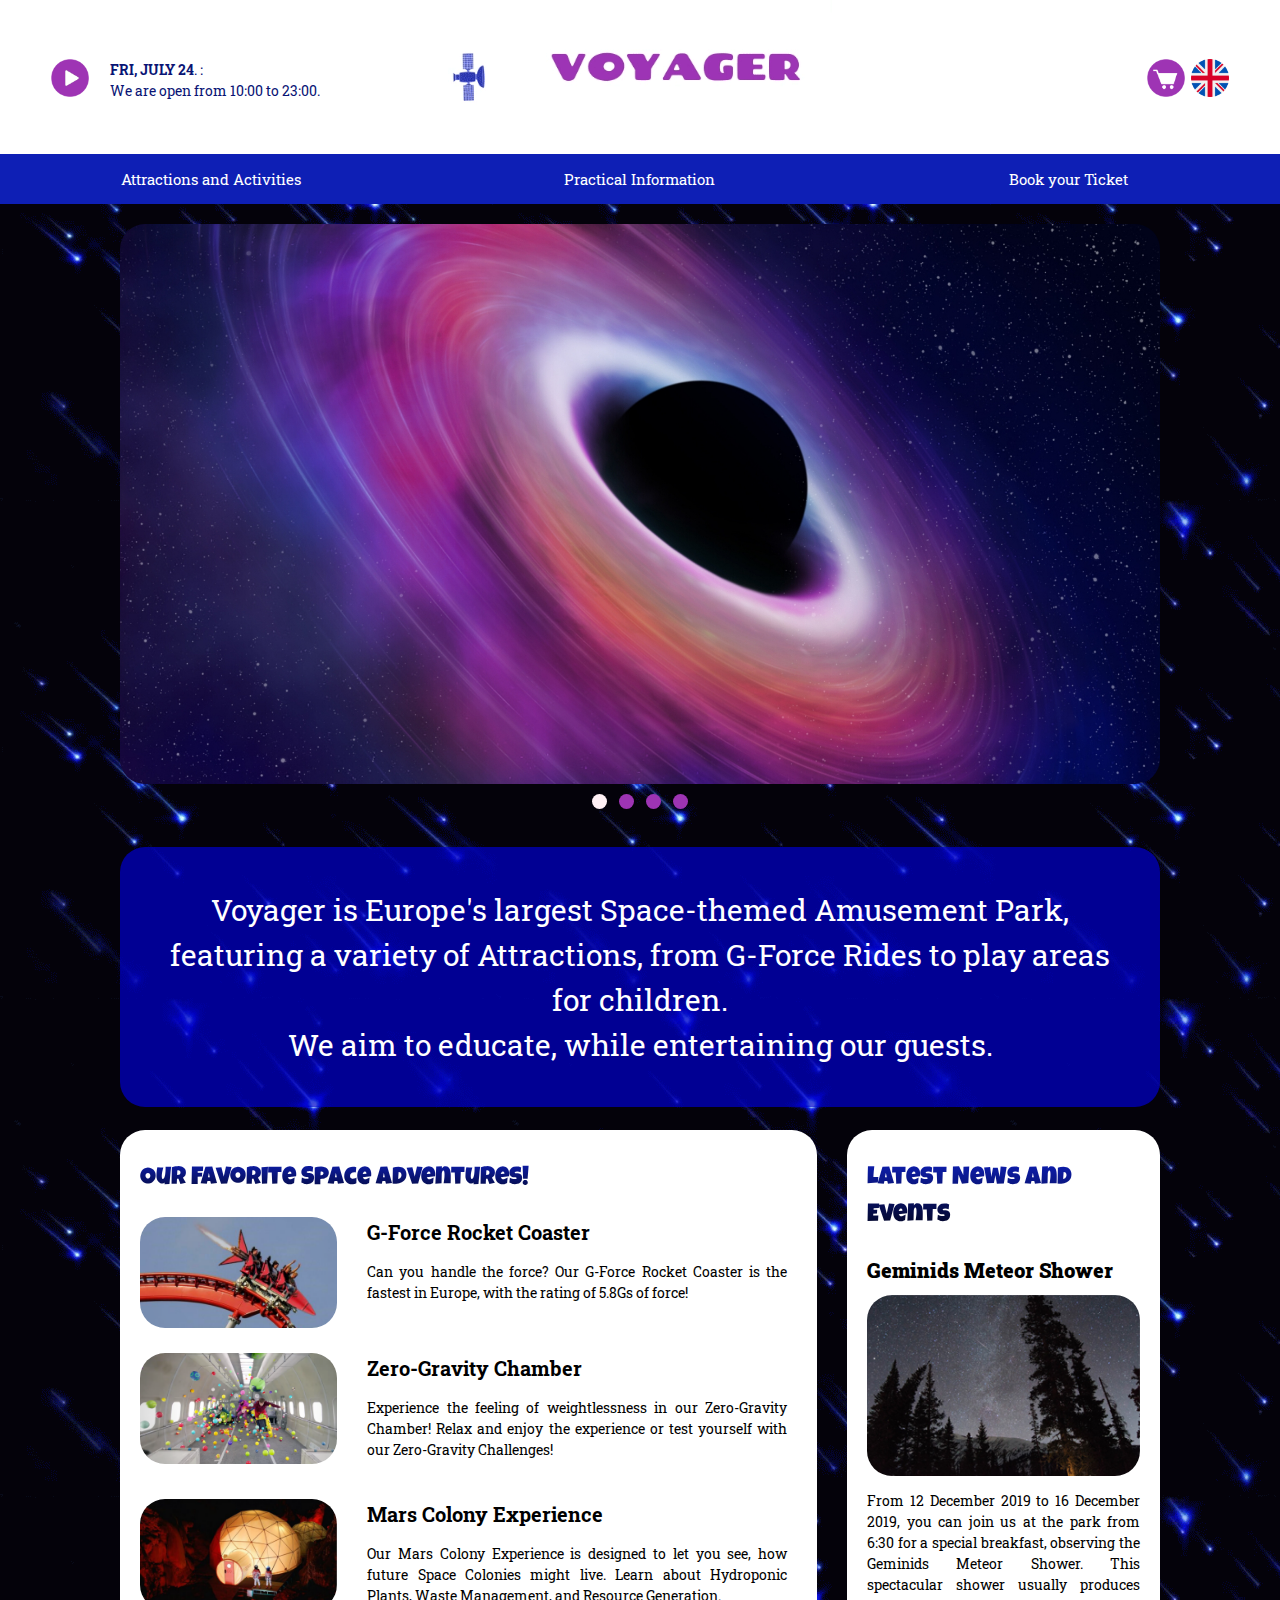
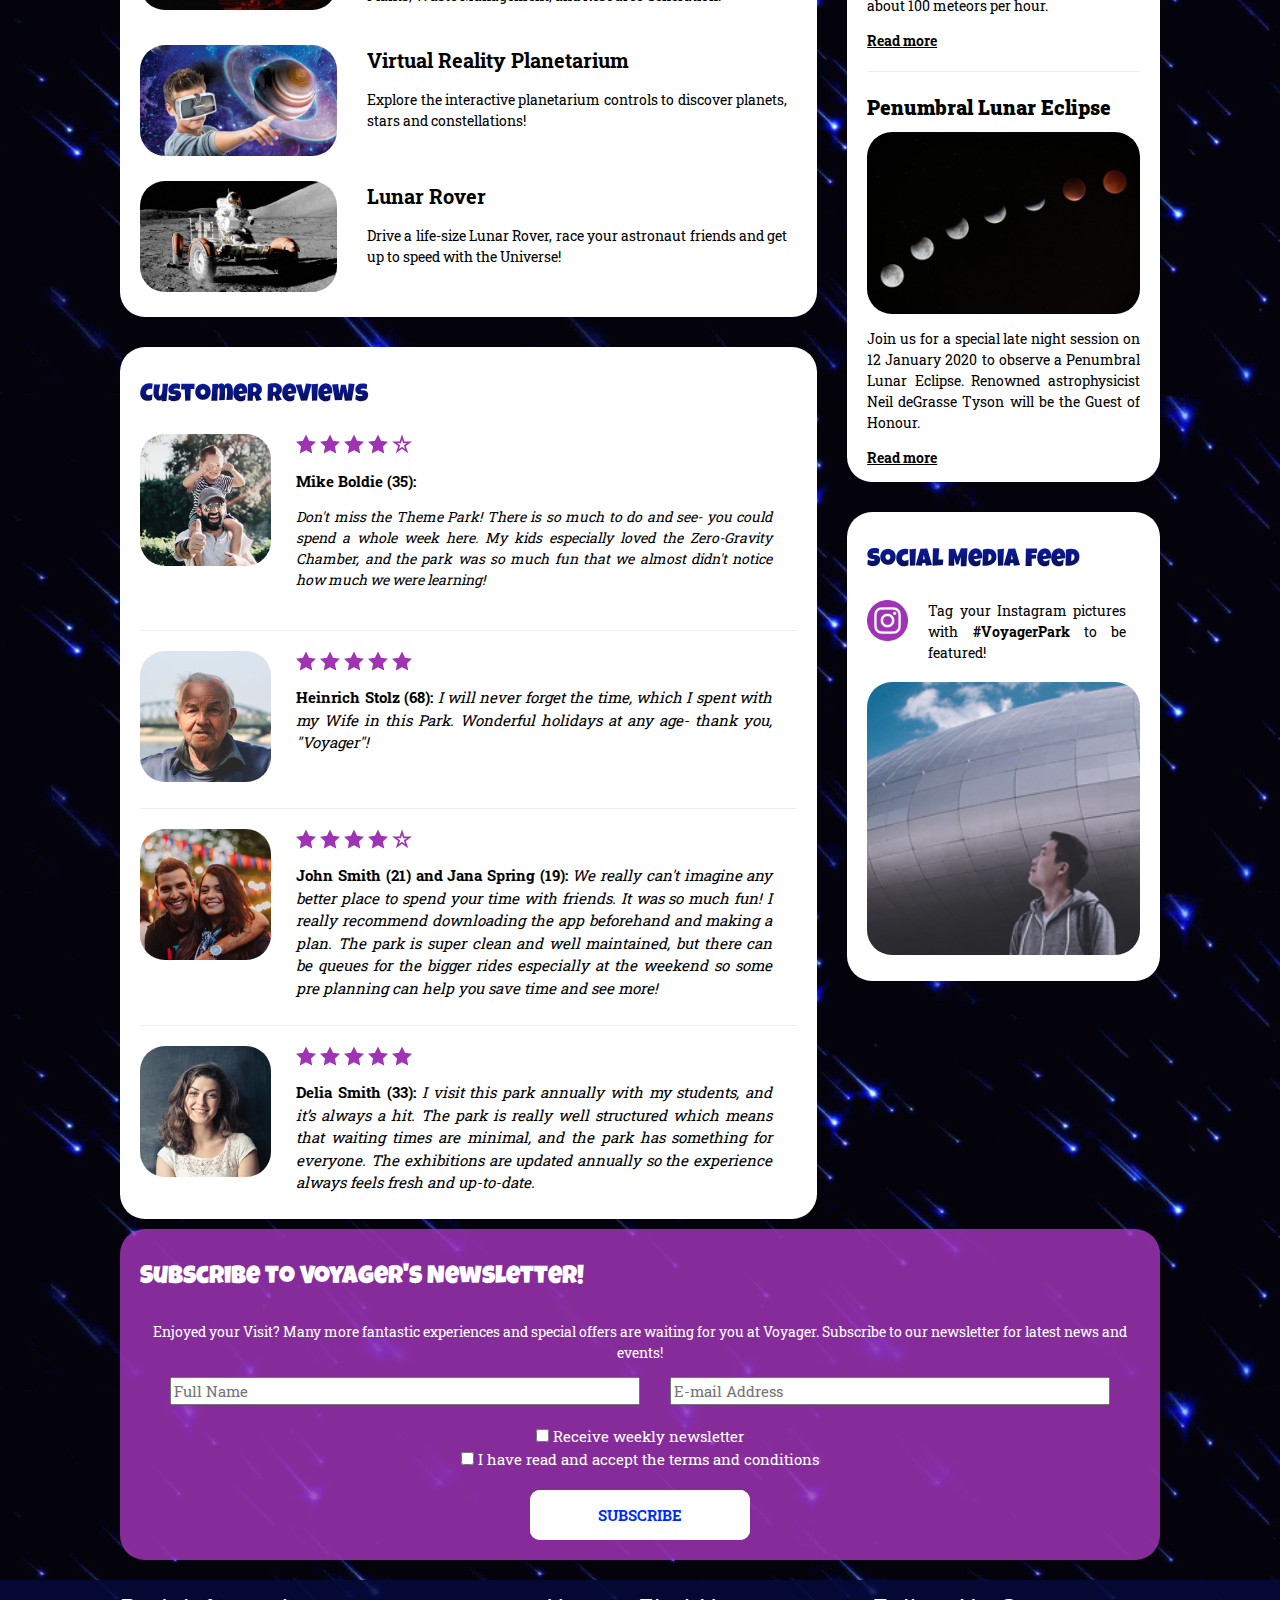
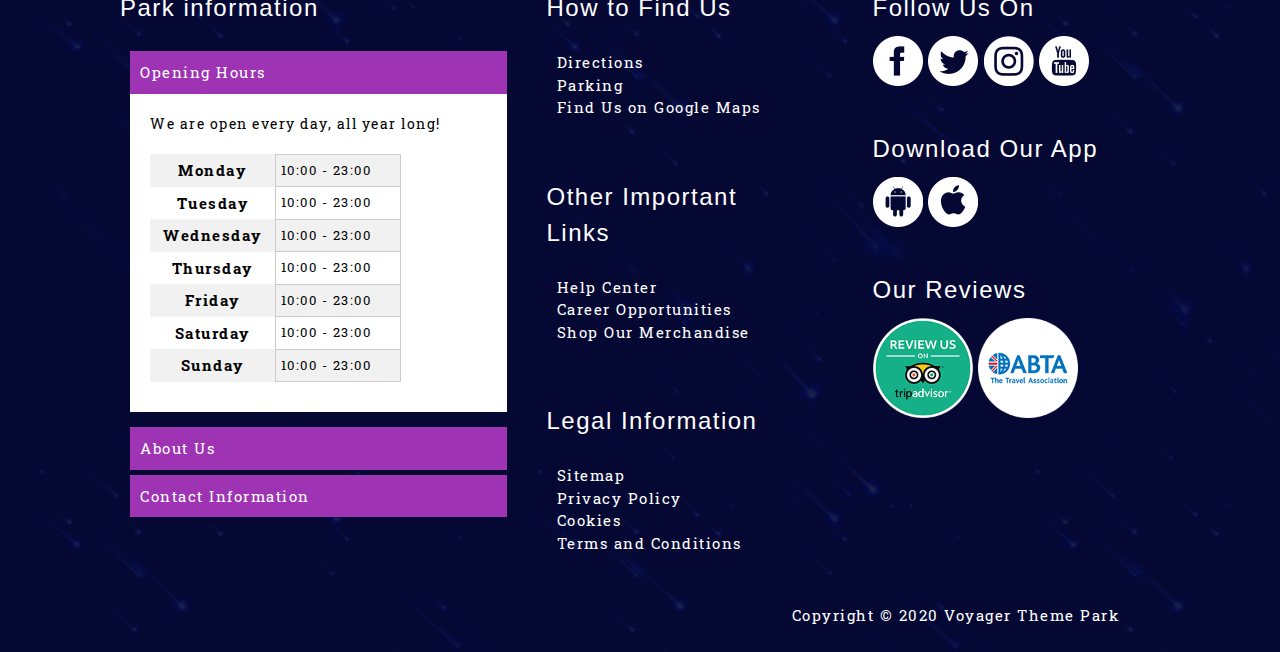
==== commit 9a1db63c: "Animated logo and Practical info WIP" ====
--- a/index.html
+++ b/index.html
@@ -1,30 +1,29 @@
 <!DOCTYPE html>
 <html lang="en">
-
-    <!--METADATA-->
-    <!-- Contribution: Main HTML coding for this page was provided by Kristine Kuprevica. A number of people provided content including Hazel O'Keeffe, Kristina Kozaj and Kristine Kuprevica. Additional coding work on the skeleton and header/footer was provided by Kishore Mishra, Kristine Kuprevica, and Kenjiro Ono. Main CSS styling was provided by Kristina Kozaj. Main layout and styling for the Header and Footer was provided by Hazel O'Keeffe. Additional CSS styling was provided by Kristine Kuprevica and Kenjiro Ono. Tweaks for validation were done by Hazel O'Keeffe. -->
 
     <!-- HEAD -->
     <!-- The <head> section of page is used to define important page information that's not shown on the page. This includes things like the title and favicon which are shown in the page tab, the metadata which is used for search engine optimisation (SEO), technical settings for how the page should be display such as refresh time and links to external resources used in the site such as stylesheets or JavaScript files. -->
     <head>
         <title>Voyager | Europe's largest Space-themed Amusement Park</title>
         <meta charset="utf-8">
-        <!-- CHECK DESCRIPTION; MISSION STATEMENT, SEO OPTIMIZATION-->
+        <!-- These meta tags add the page description, authors and keywords for SEO purposes.-->
         <meta name="description" content="Voyager is Europe's largest Space-themed Amusement Park, featuring a variety of Attractions, from G-Force Rides to Play Areas for Children. We aim to educate, while entertaining our guests.">
         <meta name="author" content="Hazel O'Keeffe, Kenjiro Ono, Kishore Mishra, Kristina Kozaj, Kristine Kuprevica, Laurence Sonnenberg">
+        <meta name="keywords" content="Amusement Park Holidays Family Holidays Children Space Fun">
+        <!-- These tags set the initial viewport size and refresh parameters, and the character set -->
         <meta name="viewport" content="width=device-width, initial-scale=1.0">
         <meta name="refresh" content="600">
-        <!-- CHECK KEYWORDS, MISSION STATEMENT, SEO OPTIMIZATION-->
-        <meta name="keywords" content="Amusement Park Holidays Family Holidays Children Space Fun">
         <!-- Adding favicon icon -->
         <link rel="shortcut icon" type="image/ico" href="media/favicon.ico" />
-        <!-- Adding link to the CSS, JavaScript and font-->
+        <!-- Adding link to external resources such as CSS, JavaScript files and font-->
         <link rel="stylesheet" href="https://www.w3schools.com/w3css/4/w3.css">
         <link rel="stylesheet" type="text/css" href="voyager_styles.css">
         <link href="https://fonts.googleapis.com/css?family=Roboto+Slab&display=swap" rel="stylesheet">
         <script src="js/getDate.js"></script>
     </head>
 
+    <!-- Contribution: Main HTML coding for this page was provided by Kristine Kuprevica. A number of people provided content including Hazel O'Keeffe, Kristina Kozaj and Kristine Kuprevica. Additional coding work on the skeleton and header/footer was provided by Kishore Mishra, Kristine Kuprevica, and Kenjiro Ono. Main CSS styling was provided by Kristina Kozaj. Main layout and styling for the Header and Footer was provided by Hazel O'Keeffe. Additional CSS styling was provided by Kristine Kuprevica and Kenjiro Ono. Tweaks for validation were done by Hazel O'Keeffe. -->
+
     <!-- BODY -->
     <!-- The <body> section of the page is where the all the content on the page is defined. This includes content that is the same across all pages in the site such as the header and the footer, as well as page-specific content. -->
     <body>
@@ -33,9 +32,9 @@
         <!-- The <header> section of the page is used to define the content that proceeds the main content of the page. It can include elements like branding, navigation or a search bar for example. In our site, our header contains a logo, a notice about today's opening hours, a music control button, a shopping cart icon, a language option button and the main navigation. -->
         <header>
             <!-- LOGO -->
-            <!-- The logo is contained within a <div> tag which makes it easier to move it within our header. It's also contained within an <a> tag - it's common to use a hyperlink on the main site logo to hyperlink users page to the homepage -->
+            <!-- The logo is contained within a <div> tag which makes it easier to move it within our header. It's also contained within an <a> tag - it's common to use a hyperlink on the main site logo to hyperlink users page to the homepage. The logo is a .gif file which is set to repeat only once so it just plays on page load. In order to play the GIF on page load, 3 copies of the GIF were created, one for each page to remove caching issues. -->
             <div class="logo_container">
-                <a href="index.html"><img src="media/VOYAGER_Logo.png" alt="Theme park logo" width="400"></a>
+                <a href="index.html"><img src="media/logo.gif" alt="Theme park logo" width="400"></a>
             </div>
             <!-- HEADER BUTTONS RIGHT -->
             <!-- This <div> is shown on the right hand side of the header and contains two buttons- the shopping cart and the language icon. Having both buttons within the same div makes it easier to style them. The shopping cart button is an image enclosed within <a> tags which means that if users click that button they'll be redirected to the Booking page. The Language button has a tooltip that appears on hover to inform users that other languages will soon be available, but unfortunately the site is only available in English for now. As we want the park to appeal to as wide an audience as possible, it's intended that future work on the project would include adding multiple additional languages. -->
--- a/voyager_styles.css
+++ b/voyager_styles.css
@@ -50,8 +50,6 @@
     min-width:200px;
     min-height: 125px;
 }
-
-
 
 .logo_container img {
     width: 100%;
@@ -783,36 +781,93 @@
     font-family: "Roboto Slab", "Arial", Sans-serif;
 }
 
-
-/* Practical Information Page description and background*/
+/*Styling container for attractions and customer reviews*/
+.info_wrapper {
+    display: grid;
+    grid-template-columns: auto 70%;
+    margin-left: 120px;
+    margin-right: 120px;
+    overflow: hidden;
+    z-index: -1;
+    text-align: justify;
+}
+
+.info_content {
+    display: inline-block;
+    max-width: 100%;
+    z-index: -1;
+    text-align: justify-all;
+}
+
+
 #practical_info {
-    text-align: center;
-    margin-top: 0px;
+    font-family: "Roboto Slab", "Arial", Serif;
+    text-align: center;
     color: white;
 }
 
-
-#practical_info + h2 {
+.info_container {
+    border-radius: 0px 25px 25px 0px;
+    background-color: #FFFFFF;
+    clear: both;
+    display: inline-block;
+    width:100%;
+    max-width: 100%;
+    max-height: 100%;
+    margin-right: 10px;
+    margin-bottom: 10px;
+    margin-top:10px;
+    padding:30px;
+    overflow: auto;
+}
+
+.info_container table {
+    border-collapse: collapse;
     width: 100%;
-    text-align: center;
-    font-size: 1em;
-    padding-bottom: 20px;
-    border-bottom: 0.5px solid #505159;
-    color: white;
-}
-
-
-#pinfo_upper {
-    width: 100%;
-    padding-bottom: 50px;
-}
+    margin-top: 20px;
+}
+
+.info_container table th {
+    width: 40%;
+    padding: 10px;
+}
+
+.info_container table tr td {
+    border:none;
+}
+
+.info_container table tr:nth-child(odd) td {
+    background: #f1f1f1;
+}
+
+.info_container table tr:nth-child(odd) th {
+    background: #f1f1f1;
+}
+
+.info_image {
+    display: inline-block;
+    max-width: 100%;
+    z-index: -1;
+    margin-top:10px;
+}
+
+.info_image img {
+    max-width:100%;
+    max-height:100%;
+    border: 5px solid #9e34b4;
+    margin: 0;
+    border-radius: 25px 0px 0px 25px;
+    background: white;
+}
+
 
 
 .info_box {
-    width: 900px;
-    height:167px;
-    margin: 20px auto;
-}
+width:900px;
+height:167px;
+margin: 20px auto;
+}
+
 
 
 /* Styling images */
